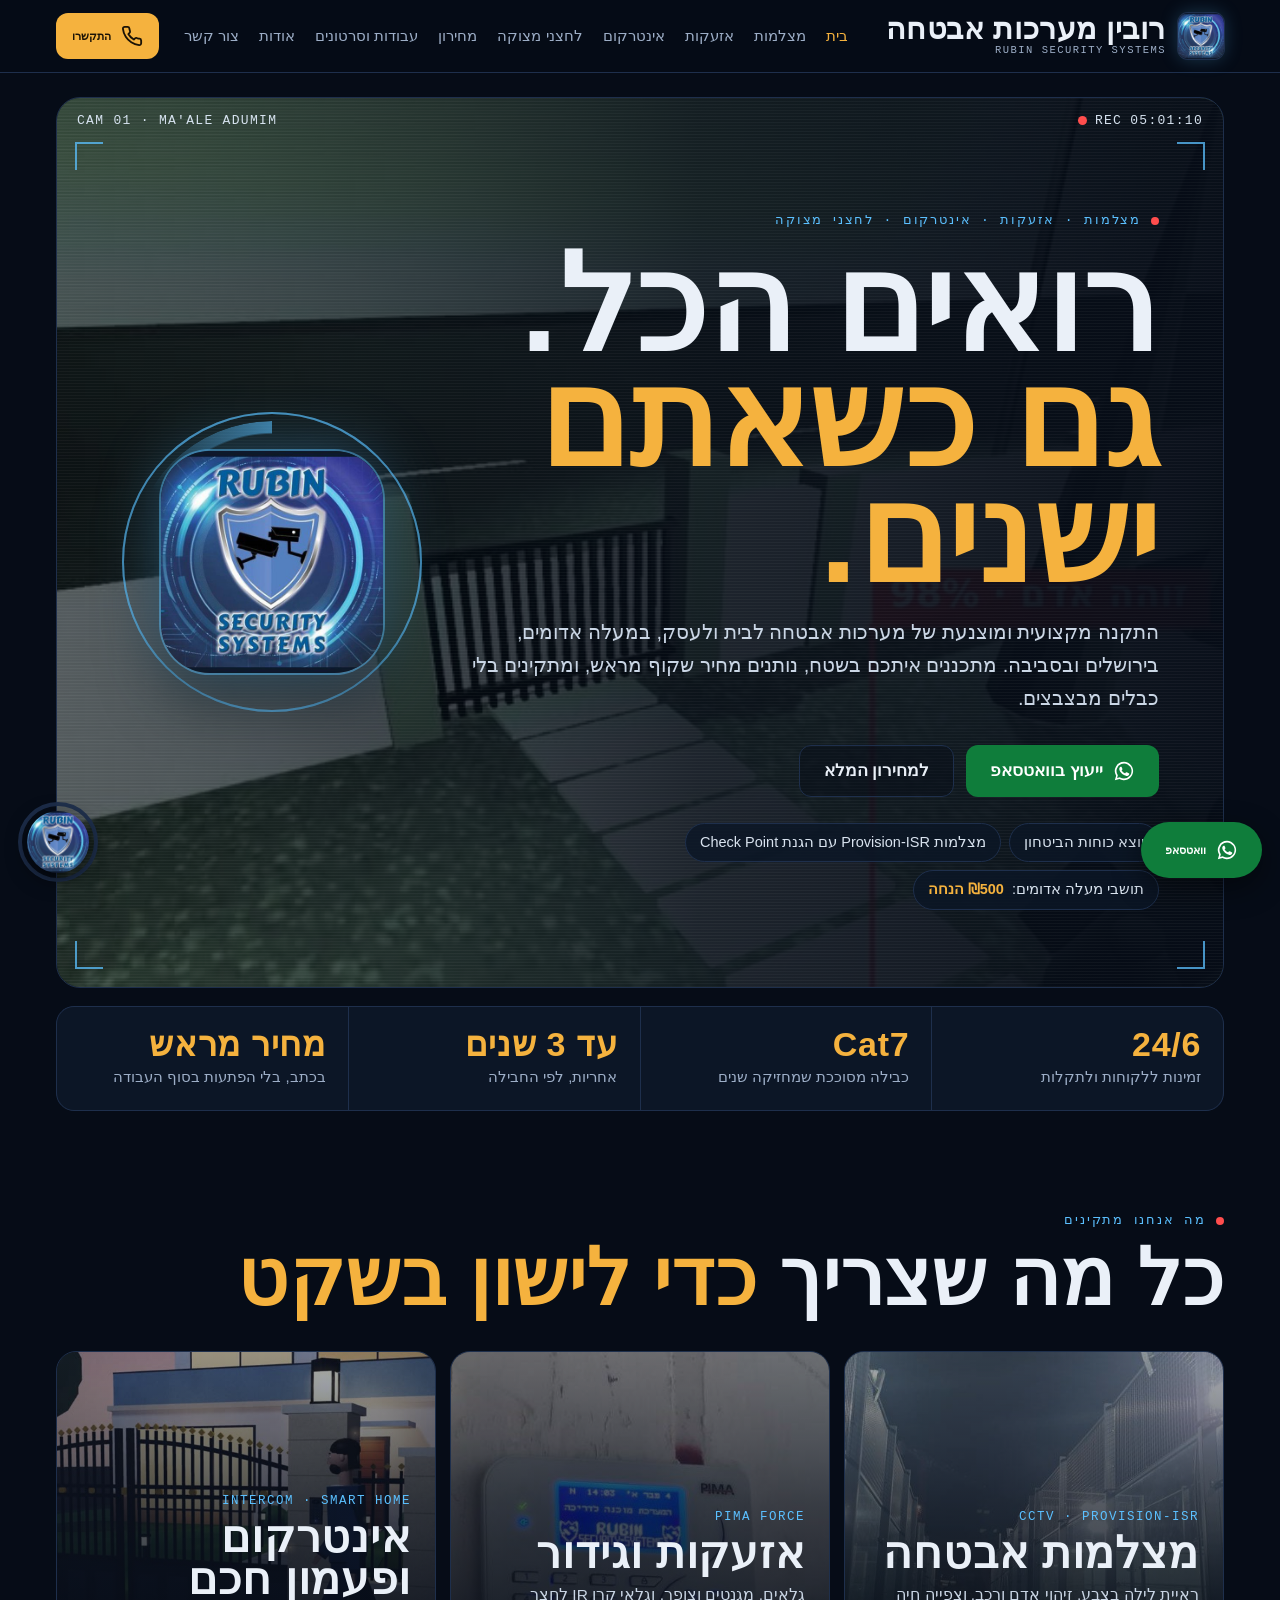
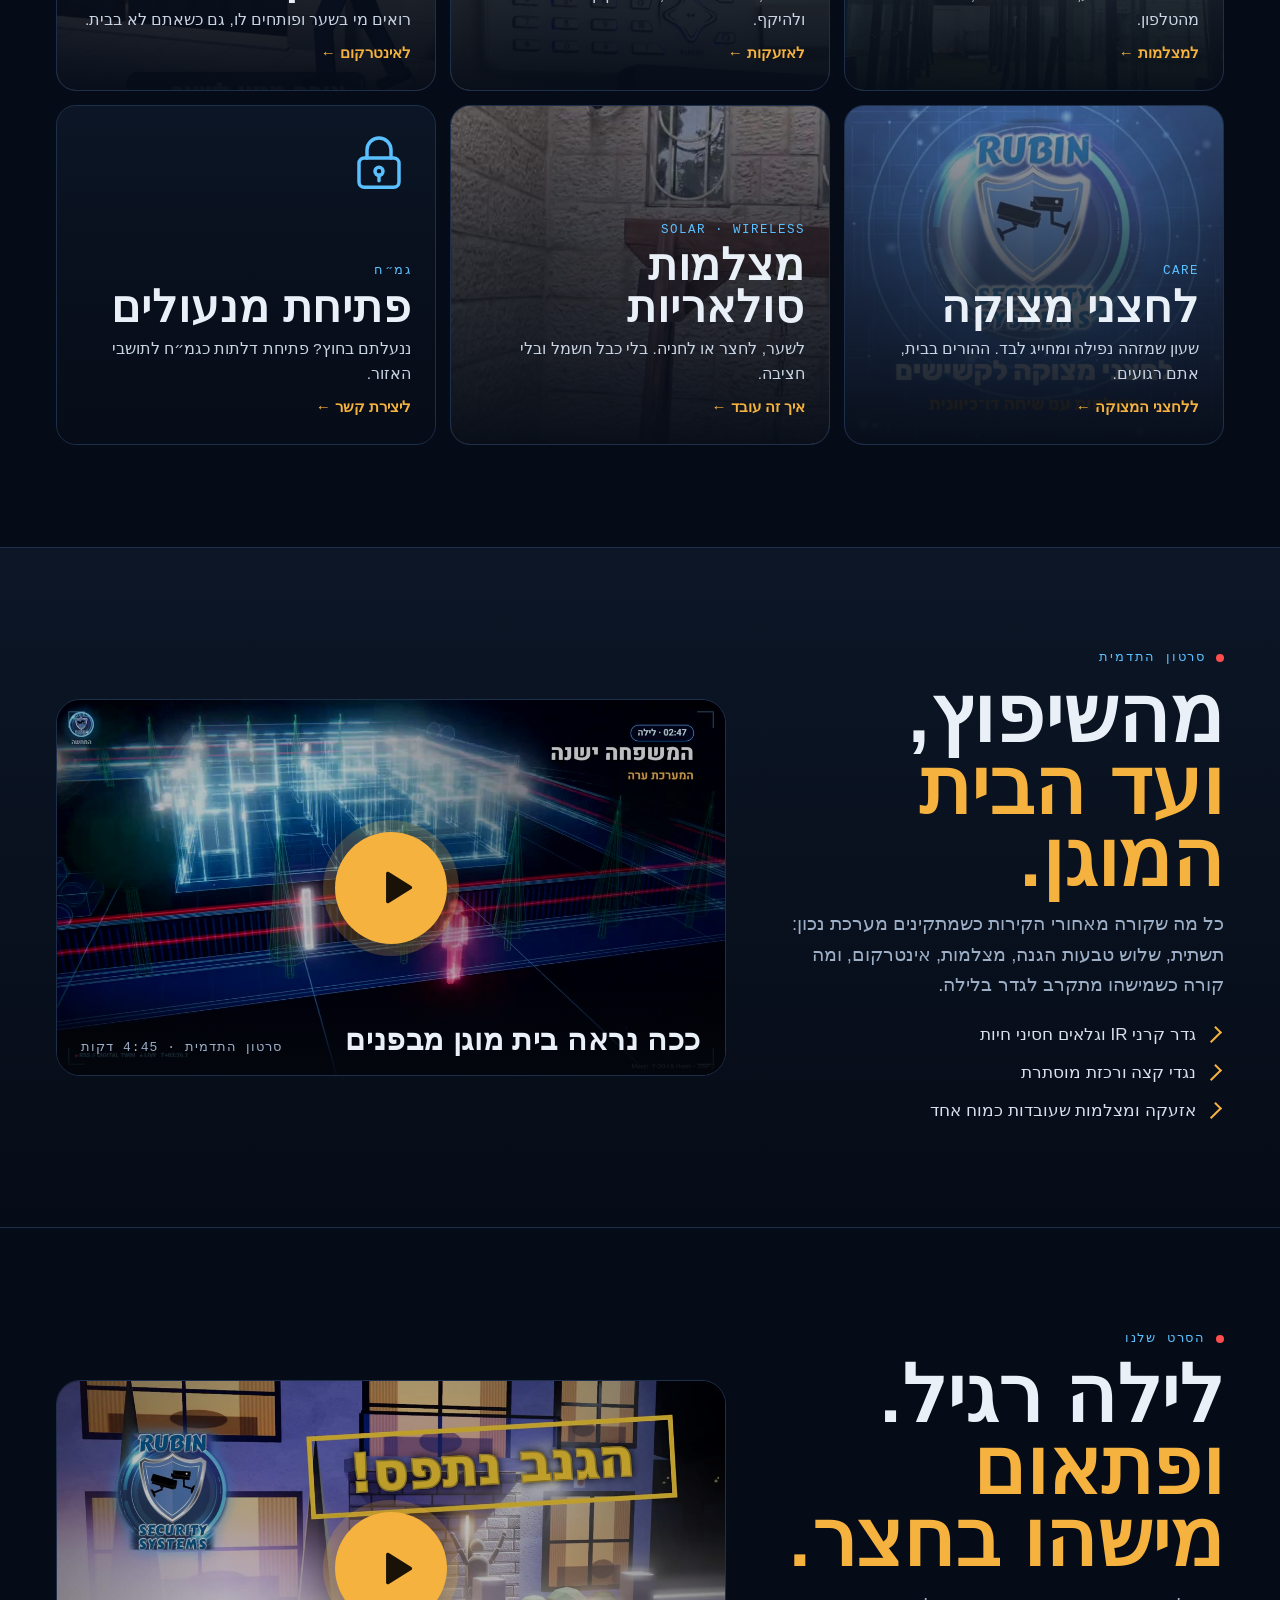
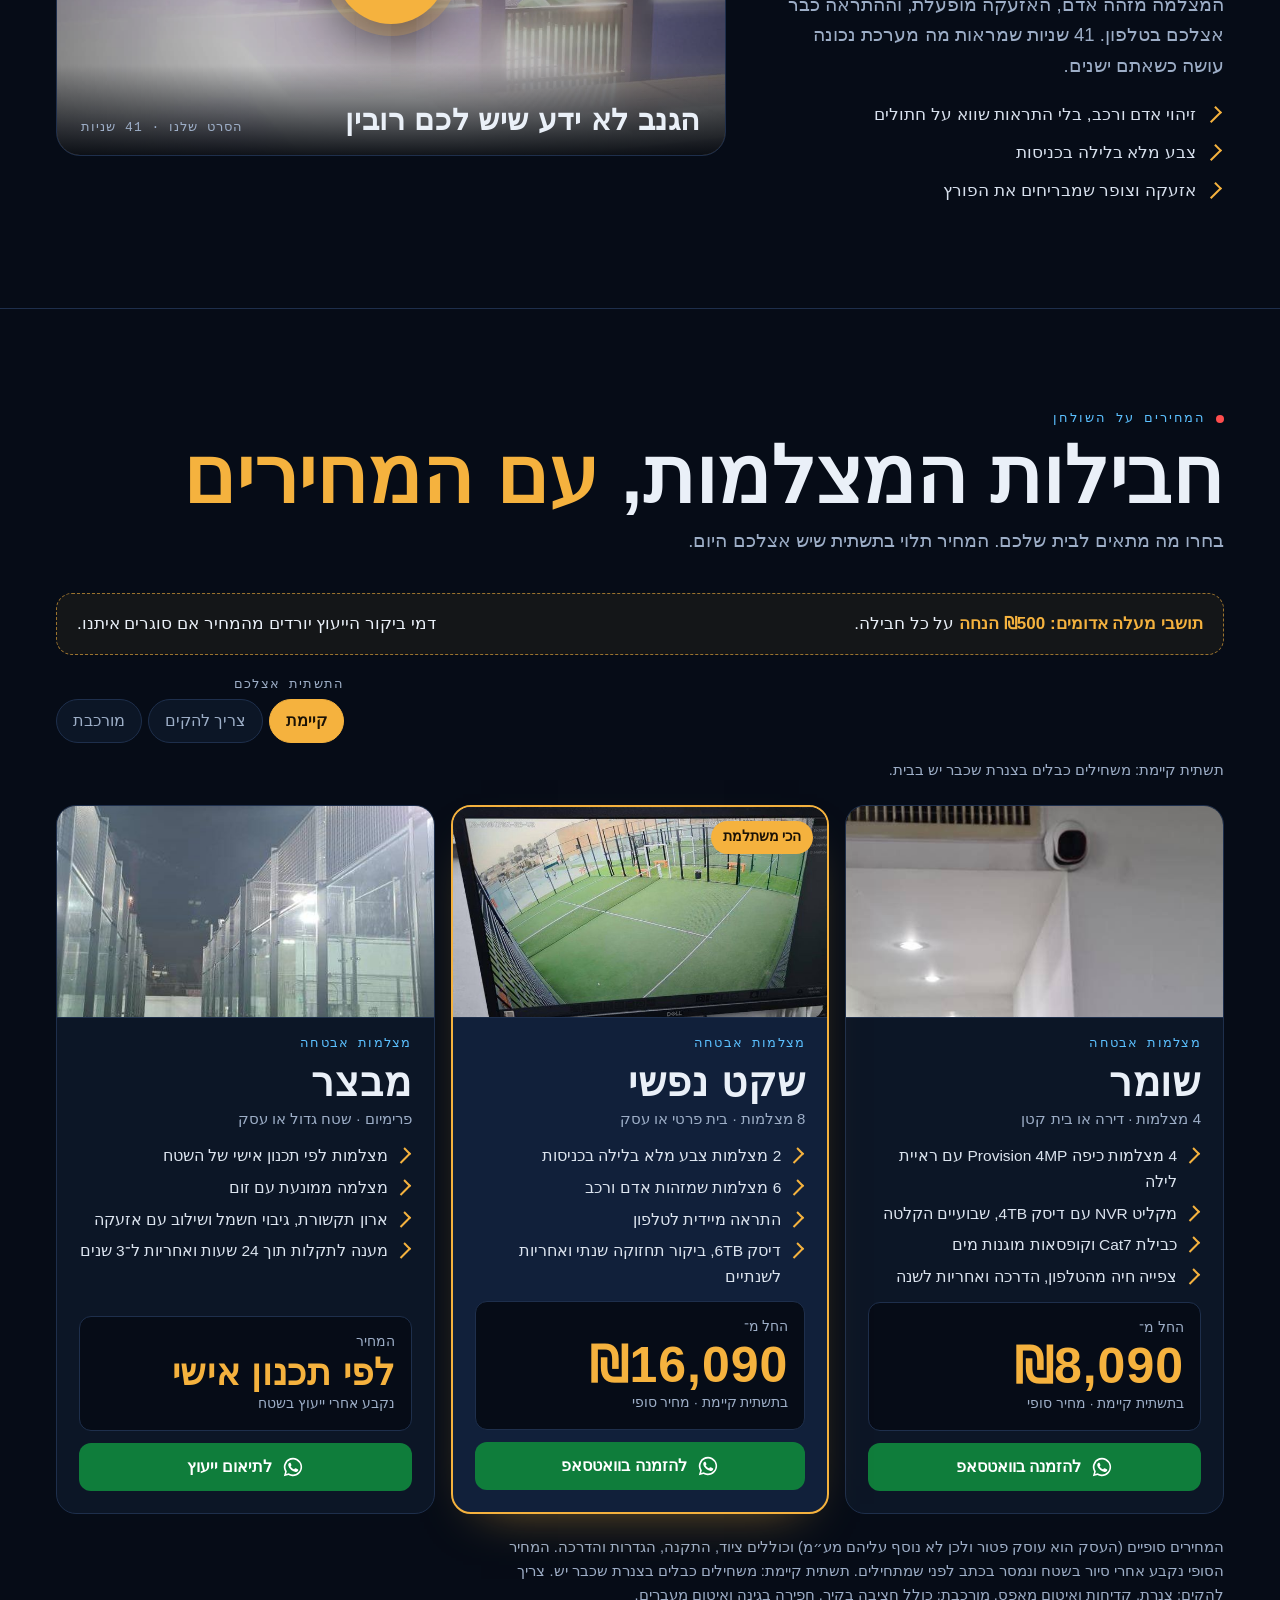
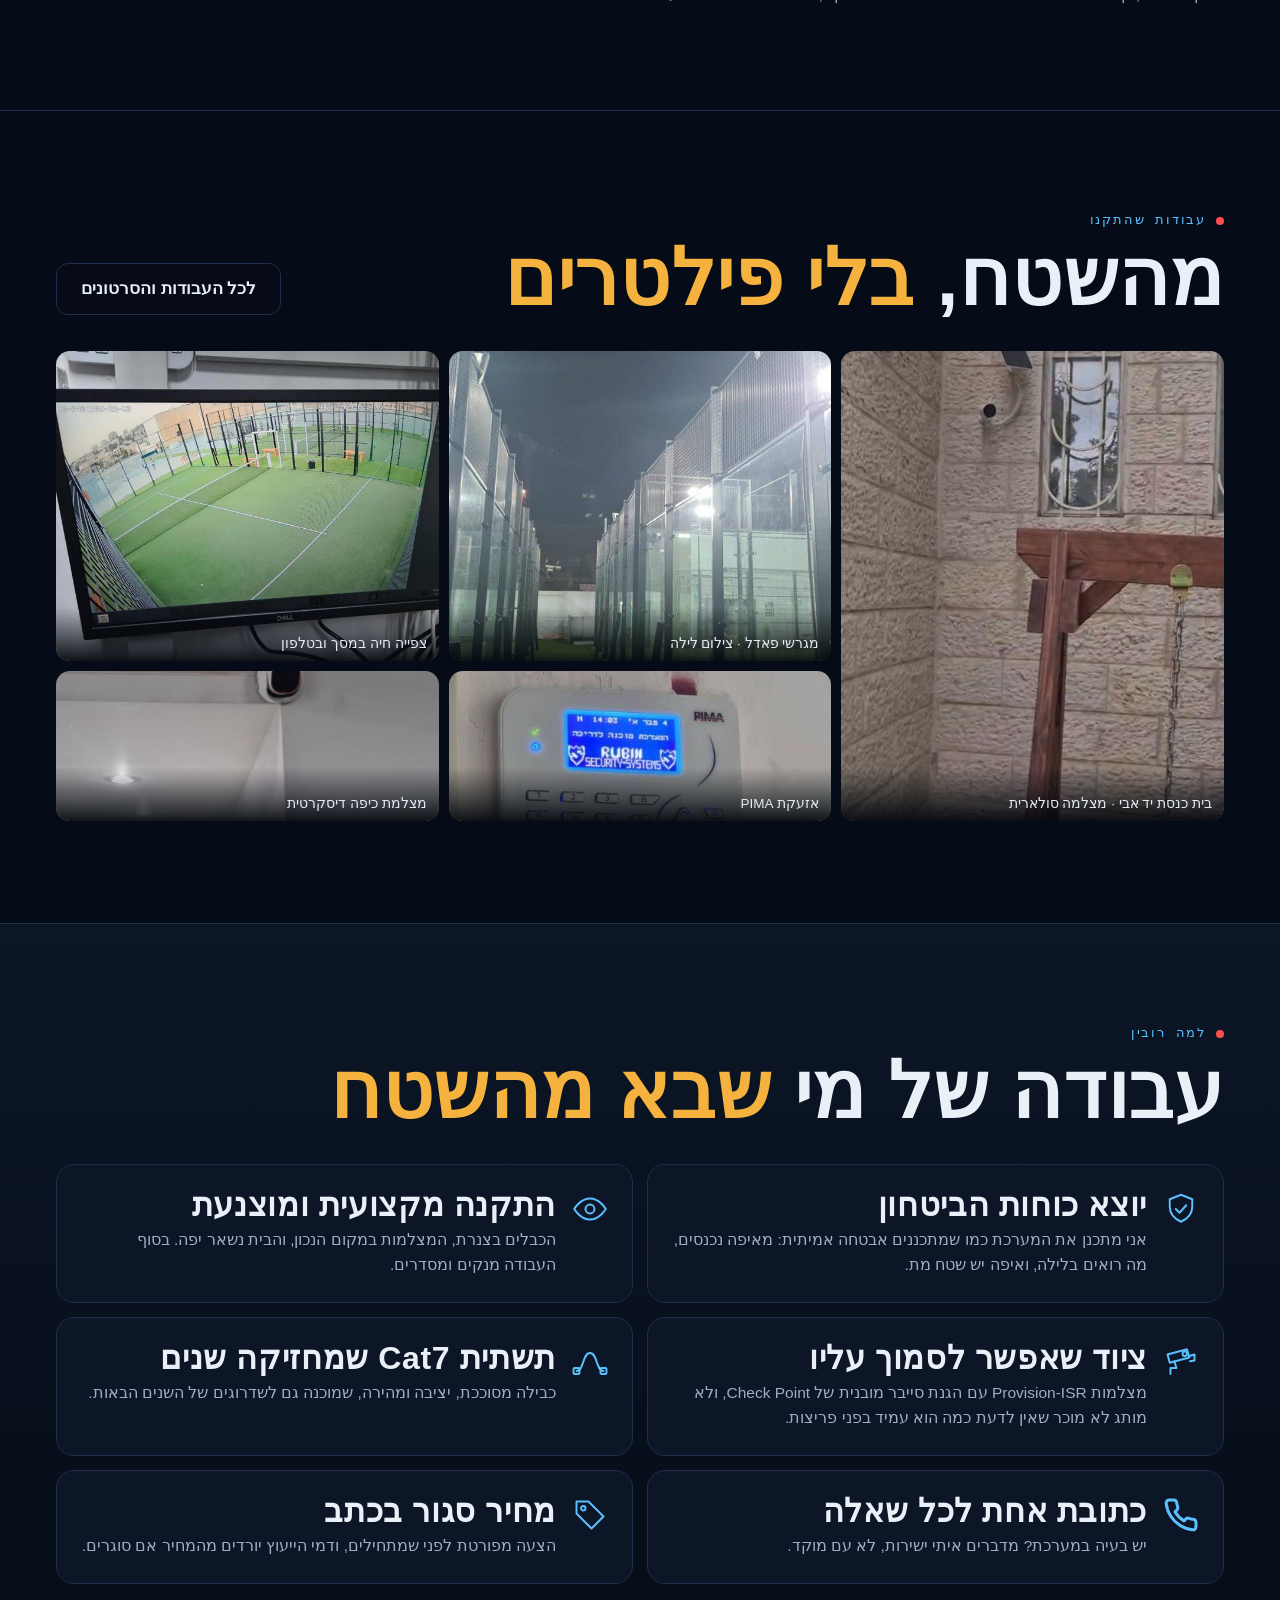
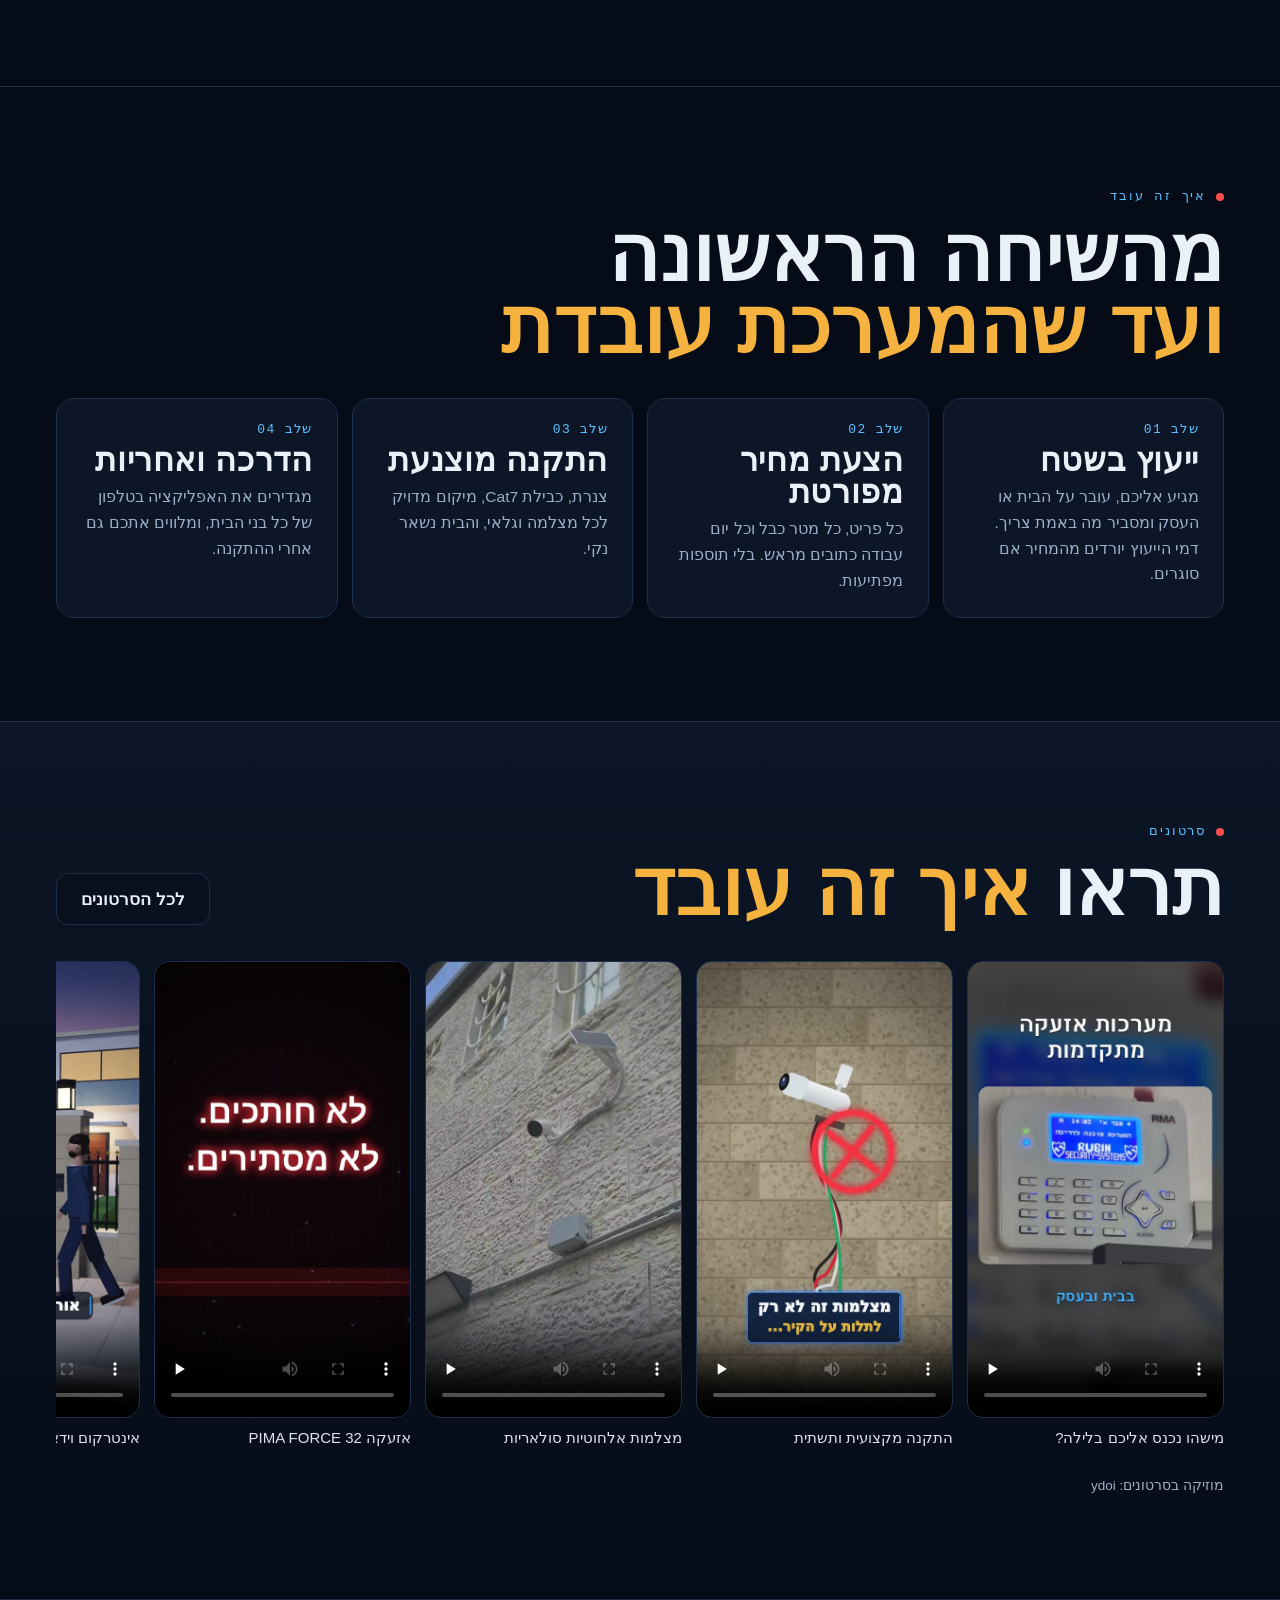
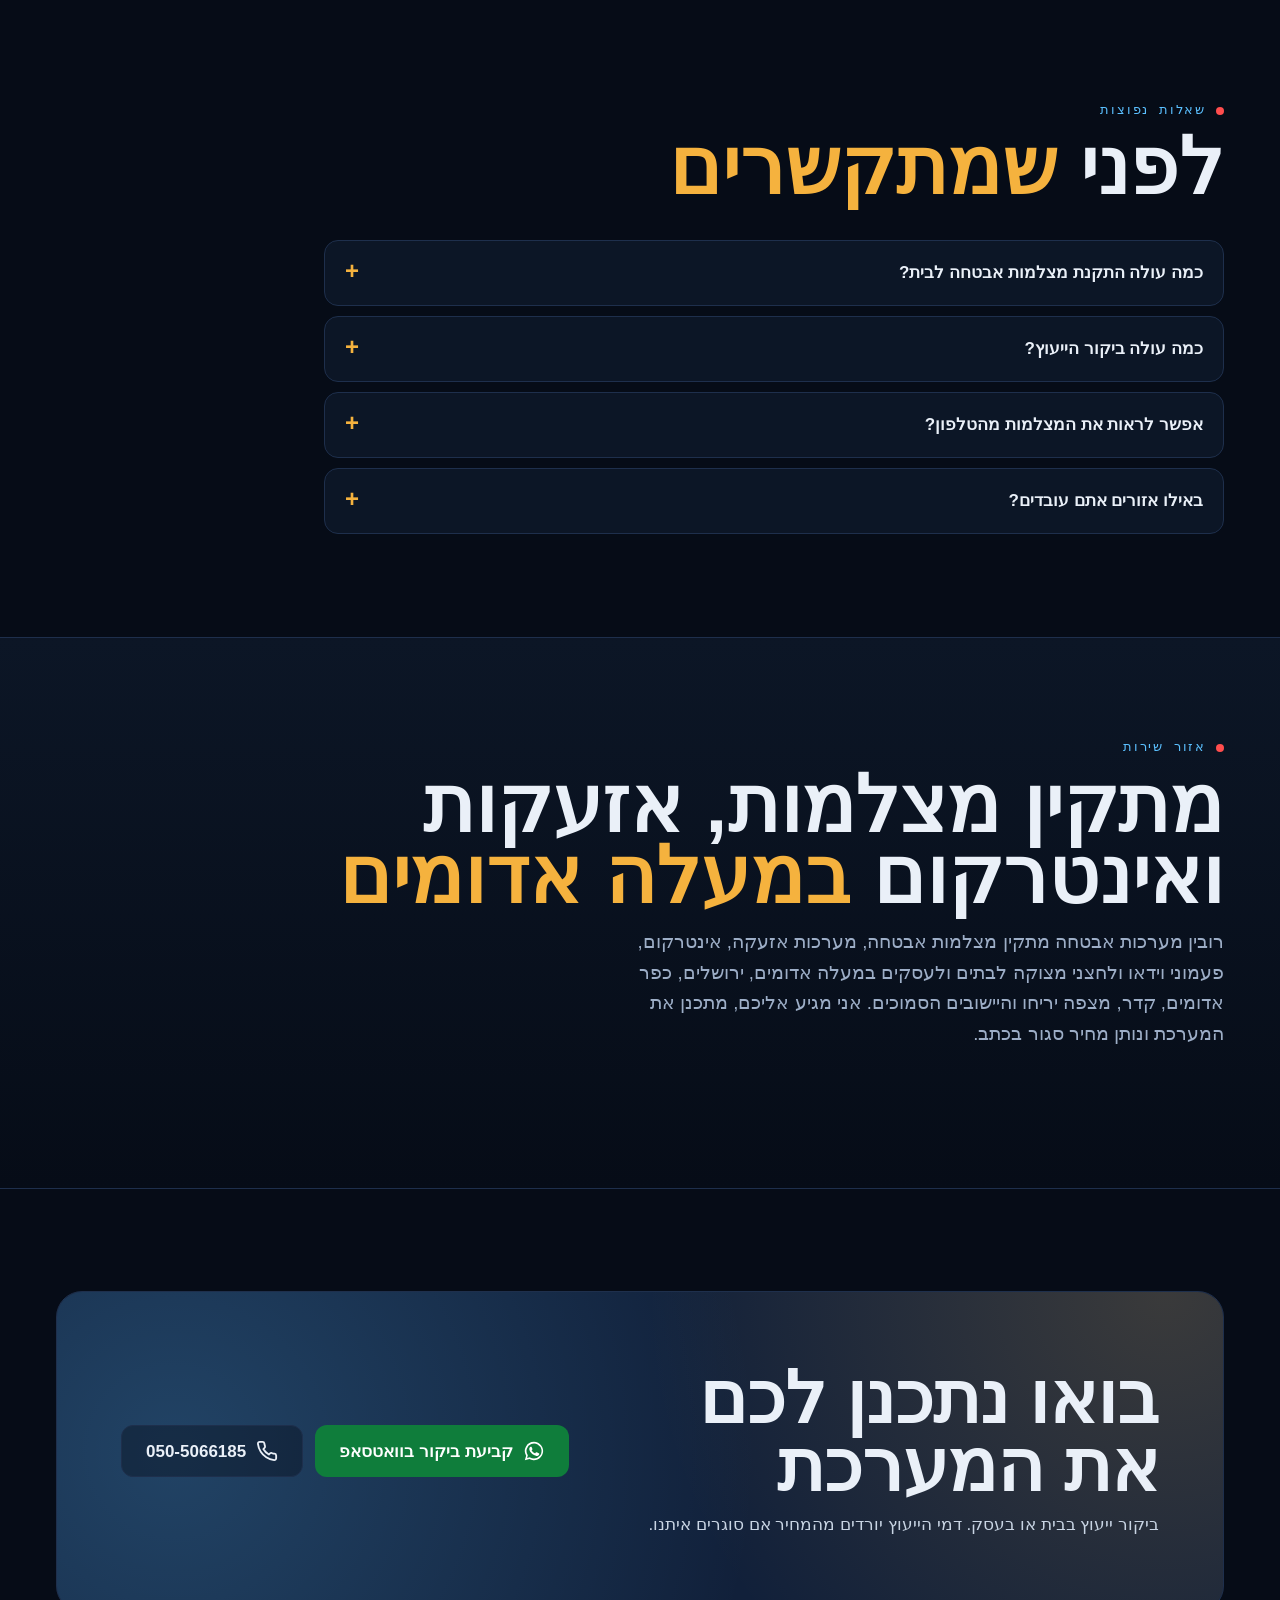
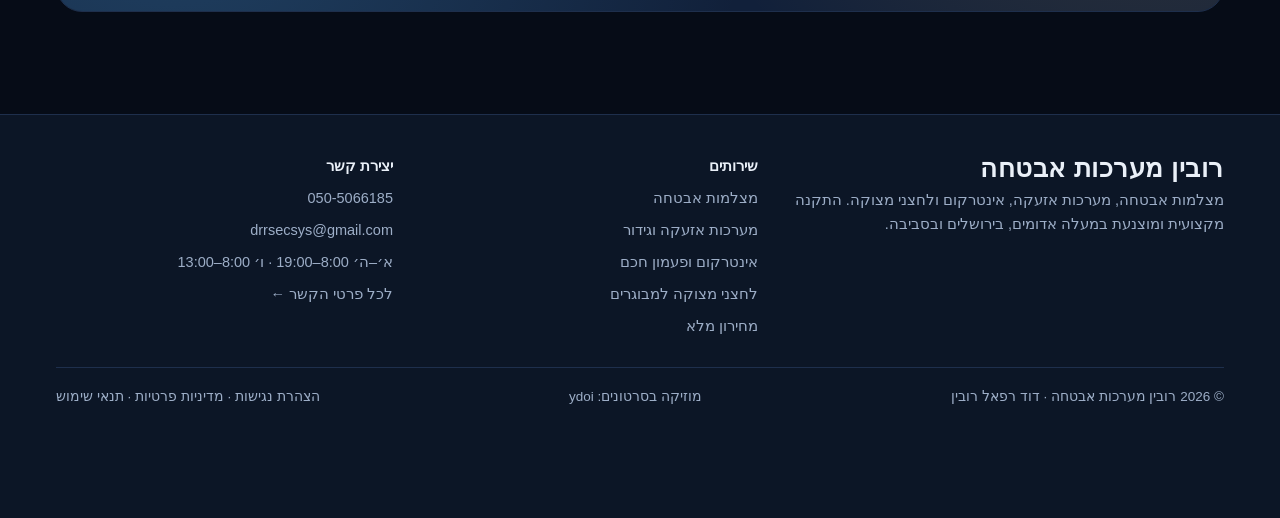
==== index.html @ e38dac1c "Accessibility, privacy & terms pages; self-hosted fonts; price wording" ====
<!doctype html>
<html lang="he" dir="rtl">
<head>
<meta charset="utf-8">
<meta name="viewport" content="width=device-width,initial-scale=1,viewport-fit=cover">
<title>מתקין מצלמות אבטחה, אזעקות ואינטרקום במעלה אדומים וירושלים | רובין מערכות אבטחה</title>
<meta name="claude:viewport-fit-sides" content="cover">
<meta name="description" content="רובין מערכות אבטחה: התקנת מצלמות אבטחה, מערכות אזעקה PIMA, אינטרקום, פעמון וידאו חכם ולחצני מצוקה למבוגרים במעלה אדומים, ירושלים והסביבה. יוצא כוחות הביטחון. מחירון שקוף.">
<link rel="canonical" href="https://rubinsecuritysystems.com/">
<link rel="icon" href="media/logo.jpg" type="image/jpeg"><link rel="apple-touch-icon" href="media/logo.jpg">
<meta name="theme-color" content="#060C17">
<meta property="og:type" content="website"><meta property="og:locale" content="he_IL"><meta property="og:site_name" content="רובין מערכות אבטחה">
<meta property="og:title" content="מתקין מצלמות אבטחה, אזעקות ואינטרקום במעלה אדומים וירושלים | רובין מערכות אבטחה"><meta property="og:description" content="רובין מערכות אבטחה: התקנת מצלמות אבטחה, מערכות אזעקה PIMA, אינטרקום, פעמון וידאו חכם ולחצני מצוקה למבוגרים במעלה אדומים, ירושלים והסביבה. יוצא כוחות הביטחון. מחירון שקוף."><meta property="og:url" content="https://rubinsecuritysystems.com/"><meta property="og:image" content="https://rubinsecuritysystems.com/media/court-night.jpg">
<script type="application/ld+json">{"@context": "https://schema.org", "@type": "LocalBusiness", "name": "רובין מערכות אבטחה", "alternateName": "Rubin Security Systems", "url": "https://rubinsecuritysystems.com/", "logo": "https://rubinsecuritysystems.com/media/logo.jpg", "image": "https://rubinsecuritysystems.com/media/court-night.jpg", "telephone": "+972-50-506-6185", "email": "drrsecsys@gmail.com", "priceRange": "₪₪", "areaServed": ["מעלה אדומים", "ירושלים", "כפר אדומים", "קדר", "מצפה יריחו"], "address": {"@type": "PostalAddress", "addressLocality": "מעלה אדומים", "addressCountry": "IL"}, "openingHoursSpecification": [{"@type": "OpeningHoursSpecification", "dayOfWeek": ["Sunday", "Monday", "Tuesday", "Wednesday", "Thursday"], "opens": "08:00", "closes": "19:00"}, {"@type": "OpeningHoursSpecification", "dayOfWeek": "Friday", "opens": "08:00", "closes": "13:00"}]}</script>
<link rel="stylesheet" href="fonts.css">
<link rel="stylesheet" href="style.css">
</head>
<body>
<a class="skip-link" href="#top">דילוג לתוכן הראשי</a>
<svg width="0" height="0" style="position:absolute" aria-hidden="true"><defs>
<symbol id="i-wa" viewBox="0 0 24 24"><path fill="currentColor" d="M12 2a10 10 0 0 0-8.6 15.1L2 22l5-1.3A10 10 0 1 0 12 2zm0 18.2a8.2 8.2 0 0 1-4.2-1.2l-.3-.2-3 .8.8-2.9-.2-.3A8.2 8.2 0 1 1 12 20.2zm4.5-6.1c-.2-.1-1.5-.7-1.7-.8s-.4-.1-.6.1-.7.8-.8 1-.3.2-.5.1a6.7 6.7 0 0 1-3.3-2.9c-.3-.4.2-.4.7-1.4a.5.5 0 0 0 0-.5l-.8-1.9c-.2-.5-.4-.4-.6-.4h-.5a1 1 0 0 0-.7.3 3 3 0 0 0-.9 2.2 5.2 5.2 0 0 0 1.1 2.8 11.9 11.9 0 0 0 4.6 4c1.7.7 2.4.8 3.2.7a2.8 2.8 0 0 0 1.8-1.3 2.3 2.3 0 0 0 .2-1.3c-.1-.1-.2-.2-.5-.3z"/></symbol>
<symbol id="i-phone" viewBox="0 0 24 24"><path fill="none" stroke="currentColor" stroke-width="2" stroke-linecap="round" stroke-linejoin="round" d="M22 16.9v3a2 2 0 0 1-2.2 2 19.8 19.8 0 0 1-8.6-3.1 19.5 19.5 0 0 1-6-6A19.8 19.8 0 0 1 2.1 4.2 2 2 0 0 1 4.1 2h3a2 2 0 0 1 2 1.7c.1 1 .4 1.9.7 2.8a2 2 0 0 1-.5 2.1L8 9.9a16 16 0 0 0 6 6l1.3-1.3a2 2 0 0 1 2.1-.4c.9.3 1.8.6 2.8.7a2 2 0 0 1 1.7 2z"/></symbol>
<symbol id="i-menu" viewBox="0 0 24 24"><path fill="none" stroke="currentColor" stroke-width="2.2" stroke-linecap="round" d="M4 7h16M4 12h16M4 17h16"/></symbol>
<symbol id="i-play" viewBox="0 0 24 24"><path fill="currentColor" d="M7 4.5v15a1 1 0 0 0 1.5.9l12-7.5a1 1 0 0 0 0-1.7l-12-7.5A1 1 0 0 0 7 4.5z"/></symbol>
<symbol id="i-cam" viewBox="0 0 48 48"><g fill="none" stroke="currentColor" stroke-width="2.6" stroke-linecap="round" stroke-linejoin="round"><path d="M6 14l26-7 3 11-26 7z"/><circle cx="29" cy="13" r="3"/><path d="M15 23l3 9h-8M10 32v8"/><path d="M35 16l7-2v8l-6 1"/></g></symbol>
<symbol id="i-alarm" viewBox="0 0 48 48"><g fill="none" stroke="currentColor" stroke-width="2.6" stroke-linecap="round" stroke-linejoin="round"><path d="M24 5l15 6v10c0 9-6.5 16-15 20-8.5-4-15-11-15-20V11z"/><path d="M24 16v10"/><circle cx="24" cy="32" r="1.3" fill="currentColor"/></g></symbol>
<symbol id="i-intercom" viewBox="0 0 48 48"><g fill="none" stroke="currentColor" stroke-width="2.6" stroke-linecap="round" stroke-linejoin="round"><rect x="12" y="5" width="24" height="38" rx="4"/><circle cx="24" cy="16" r="5"/><path d="M18 30h12M18 35h12"/></g></symbol>
<symbol id="i-heart" viewBox="0 0 48 48"><g fill="none" stroke="currentColor" stroke-width="2.6" stroke-linecap="round" stroke-linejoin="round"><path d="M24 42s-15-8.5-15-20a8 8 0 0 1 15-4 8 8 0 0 1 15 4c0 11.5-15 20-15 20z"/><path d="M12 25h7l3-5 4 9 3-4h7"/></g></symbol>
<symbol id="i-lock" viewBox="0 0 48 48"><g fill="none" stroke="currentColor" stroke-width="2.6" stroke-linecap="round" stroke-linejoin="round"><rect x="9" y="21" width="30" height="22" rx="4"/><path d="M15 21v-6a9 9 0 0 1 18 0v6"/><circle cx="24" cy="31" r="3"/><path d="M24 34v4"/></g></symbol>
<symbol id="i-rack" viewBox="0 0 48 48"><g fill="none" stroke="currentColor" stroke-width="2.6" stroke-linecap="round" stroke-linejoin="round"><rect x="8" y="5" width="32" height="38" rx="3"/><path d="M8 17h32M8 29h32"/><circle cx="14" cy="11" r="1.4" fill="currentColor"/><circle cx="14" cy="23" r="1.4" fill="currentColor"/><path d="M20 11h14M20 23h14M14 36h20"/></g></symbol>
<symbol id="i-bolt" viewBox="0 0 48 48"><g fill="none" stroke="currentColor" stroke-width="2.6" stroke-linecap="round" stroke-linejoin="round"><rect x="7" y="12" width="34" height="26" rx="4"/><path d="M26 16l-6 10h8l-6 10"/></g></symbol>
<symbol id="i-watch" viewBox="0 0 48 48"><g fill="none" stroke="currentColor" stroke-width="2.6" stroke-linecap="round" stroke-linejoin="round"><rect x="13" y="13" width="22" height="22" rx="6"/><path d="M17 13l2-9h10l2 9M17 35l2 9h10l2-9"/><circle cx="24" cy="24" r="4" fill="currentColor"/></g></symbol>
<symbol id="i-btn" viewBox="0 0 48 48"><g fill="none" stroke="currentColor" stroke-width="2.6" stroke-linecap="round"><circle cx="24" cy="24" r="18"/><circle cx="24" cy="24" r="9" fill="currentColor"/></g></symbol>
<symbol id="i-check" viewBox="0 0 48 48"><g fill="none" stroke="currentColor" stroke-width="2.6" stroke-linecap="round" stroke-linejoin="round"><path d="M24 5l15 6v10c0 9-6.5 16-15 20-8.5-4-15-11-15-20V11z"/><path d="M17 24l5 5 9-10"/></g></symbol>
<symbol id="i-cable" viewBox="0 0 48 48"><g fill="none" stroke="currentColor" stroke-width="2.6" stroke-linecap="round" stroke-linejoin="round"><path d="M6 36c10 0 8-24 18-24s8 24 18 24"/><rect x="2" y="32" width="8" height="8" rx="1.5"/><rect x="38" y="32" width="8" height="8" rx="1.5"/></g></symbol>
<symbol id="i-eye" viewBox="0 0 48 48"><g fill="none" stroke="currentColor" stroke-width="2.6" stroke-linecap="round" stroke-linejoin="round"><path d="M3 24s8-14 21-14 21 14 21 14-8 14-21 14S3 24 3 24z"/><circle cx="24" cy="24" r="6"/></g></symbol>
<symbol id="i-sun" viewBox="0 0 48 48"><g fill="none" stroke="currentColor" stroke-width="2.6" stroke-linecap="round" stroke-linejoin="round"><circle cx="24" cy="24" r="8"/><path d="M24 4v6M24 38v6M4 24h6M38 24h6M10 10l4 4M34 34l4 4M10 38l4-4M34 14l4-4"/></g></symbol>
<symbol id="i-beam" viewBox="0 0 48 48"><g fill="none" stroke="currentColor" stroke-width="2.6" stroke-linecap="round" stroke-linejoin="round"><rect x="4" y="10" width="8" height="28" rx="2"/><rect x="36" y="10" width="8" height="28" rx="2"/><path d="M12 18h24M12 30h24" stroke-dasharray="3 4"/></g></symbol>
<symbol id="i-phoneapp" viewBox="0 0 48 48"><g fill="none" stroke="currentColor" stroke-width="2.6" stroke-linecap="round" stroke-linejoin="round"><rect x="13" y="4" width="22" height="40" rx="4"/><path d="M21 38h6"/><path d="M18 14h12v10H18z"/></g></symbol>
<symbol id="i-building" viewBox="0 0 48 48"><g fill="none" stroke="currentColor" stroke-width="2.6" stroke-linecap="round" stroke-linejoin="round"><path d="M8 44V6h22v38M30 18h10v26M4 44h40"/><path d="M14 12h4M22 12h2M14 20h4M22 20h2M14 28h4M22 28h2M16 44v-8h6v8"/></g></symbol>
<symbol id="i-tag" viewBox="0 0 48 48"><g fill="none" stroke="currentColor" stroke-width="2.6" stroke-linecap="round" stroke-linejoin="round"><path d="M42 26L26 42 6 22V6h16z"/><circle cx="15" cy="15" r="3"/></g></symbol>
<symbol id="i-pin" viewBox="0 0 48 48"><g fill="none" stroke="currentColor" stroke-width="2.6" stroke-linecap="round" stroke-linejoin="round"><path d="M24 44s14-13 14-24a14 14 0 0 0-28 0c0 11 14 24 14 24z"/><circle cx="24" cy="20" r="5"/></g></symbol>
</defs></svg>
<header class="top">
  <div class="wrap">
    <a class="brand" href="index.html" aria-label="רובין מערכות אבטחה, לדף הבית">
      <img src="media/logo.jpg" alt="" width="46" height="46">
      <span><b>רובין מערכות אבטחה</b><small>RUBIN SECURITY SYSTEMS</small></span>
    </a>
    <nav class="nav" aria-label="ניווט ראשי"><a href="index.html" aria-current="page">בית</a><a href="cameras.html">מצלמות</a><a href="alarms.html">אזעקות</a><a href="intercom.html">אינטרקום</a><a href="elderly.html">לחצני מצוקה</a><a href="prices.html">מחירון</a><a href="gallery.html">עבודות וסרטונים</a><a href="about.html">אודות</a><a href="contact.html">צור קשר</a></nav>
    <a class="btn btn-amber call" href="tel:+972505066185" aria-label="התקשרו 050-5066185"><svg aria-hidden="true"><use href="#i-phone"/></svg><span class="lbl">התקשרו</span> <span class="num ltr">050-5066185</span></a>
    <button type="button" class="menu-btn" id="menuBtn" aria-label="תפריט" aria-expanded="false" aria-controls="drawer"><svg aria-hidden="true"><use href="#i-menu"/></svg></button>
  </div>
</header>
<div class="drawer" id="drawer" hidden>
  <nav class="sheet" aria-label="תפריט">
    <button type="button" class="x" aria-label="סגירת התפריט">×</button>
    <a href="index.html" aria-current="page">בית</a><a href="cameras.html">מצלמות</a><a href="alarms.html">אזעקות</a><a href="intercom.html">אינטרקום</a><a href="elderly.html">לחצני מצוקה</a><a href="prices.html">מחירון</a><a href="gallery.html">עבודות וסרטונים</a><a href="about.html">אודות</a><a href="contact.html">צור קשר</a>
    <a class="btn btn-wa" href="https://wa.me/972505066185?text=%D7%A9%D7%9C%D7%95%D7%9D%20%D7%93%D7%95%D7%93%2C%20%D7%90%D7%A9%D7%9E%D7%97%20%D7%9C%D7%99%D7%99%D7%A2%D7%95%D7%A5%20%D7%9C%D7%92%D7%91%D7%99%20%D7%9E%D7%A2%D7%A8%D7%9B%D7%AA%20%D7%90%D7%91%D7%98%D7%97%D7%94" target="_blank" rel="noopener"><svg aria-hidden="true"><use href="#i-wa"/></svg>ייעוץ בוואטסאפ<span class="sr-only"> (נפתח בחלון חדש)</span></a>
  </nav>
</div>
<main id="top" tabindex="-1">
<div id="splash" class="splash" hidden><video src="media/intro.mp4" muted playsinline preload="auto" aria-hidden="true"></video><button type="button" class="skip">דילוג</button></div>
<section class="hero"><div class="wrap"><div class="feed"><video class="bg" src="media/hero-loop.mp4" poster="media/hero-loop.jpg" autoplay muted loop playsinline aria-hidden="true"></video>
<div class="osd" aria-hidden="true"><span>CAM 01 · MA'ALE ADUMIM</span><span class="r"><i></i>REC <span class="clock">--:--:--</span></span></div>
<span class="corner c1" aria-hidden="true"></span><span class="corner c2" aria-hidden="true"></span><span class="corner c3" aria-hidden="true"></span><span class="corner c4" aria-hidden="true"></span>
<div class="hero-in">
<div>
  <div class="eyebrow">מצלמות · אזעקות · אינטרקום · לחצני מצוקה</div>
  <h1 style="margin-top:18px">רואים הכל.<br><span>גם כשאתם ישנים.</span></h1>
  <p class="lead">התקנה מקצועית ומוצנעת של מערכות אבטחה לבית ולעסק, במעלה אדומים, בירושלים ובסביבה. מתכננים איתכם בשטח, נותנים מחיר שקוף מראש, ומתקינים בלי כבלים מבצבצים.</p>
  <div class="ctas"><a class="btn btn-wa" href="https://wa.me/972505066185?text=%D7%A9%D7%9C%D7%95%D7%9D%20%D7%93%D7%95%D7%93%2C%20%D7%90%D7%A9%D7%9E%D7%97%20%D7%9C%D7%99%D7%99%D7%A2%D7%95%D7%A5%20%D7%9C%D7%92%D7%91%D7%99%20%D7%9E%D7%A2%D7%A8%D7%9B%D7%AA%20%D7%90%D7%91%D7%98%D7%97%D7%94" target="_blank" rel="noopener"><svg aria-hidden="true"><use href="#i-wa"/></svg>ייעוץ בוואטסאפ<span class="sr-only"> (נפתח בחלון חדש)</span></a><a class="btn btn-ghost" href="prices.html">למחירון המלא</a></div>
  <div class="chips"><span class="chip">יוצא כוחות הביטחון</span><span class="chip">מצלמות Provision-ISR עם הגנת Check Point</span><span class="chip">תושבי מעלה אדומים: <b>₪500 הנחה</b></span></div>
</div>
<div class="emblem" aria-hidden="true"><span class="ring"></span><span class="ring b"></span><span class="sweep"></span><img src="media/logo.jpg" alt=""></div>
</div></div></div></section>
<div class="wrap"><div class="trust">
  <div><b>24/6</b><span>זמינות ללקוחות ולתקלות</span></div>
  <div><b>Cat7</b><span>כבילה מסוככת שמחזיקה שנים</span></div>
  <div><b>עד 3 שנים</b><span>אחריות, לפי החבילה</span></div>
  <div><b>מחיר מראש</b><span>בכתב, בלי הפתעות בסוף העבודה</span></div>
</div></div>

<section class="band" id="services"><div class="wrap">
<div class="head"><div class="eyebrow">מה אנחנו מתקינים</div><h2 class="h2">כל מה שצריך <em>כדי לישון בשקט</em></h2></div>
<div class="tiles">
  <a class="tile" href="cameras.html"><img src="media/court-night.jpg" alt="" loading="lazy"><span class="k">CCTV · PROVISION-ISR</span><h3>מצלמות אבטחה</h3><p>ראיית לילה בצבע, זיהוי אדם ורכב, וצפייה חיה מהטלפון.</p><span class="go">למצלמות ←</span></a>
  <a class="tile" href="alarms.html"><img src="media/pima-keypad.jpg" alt="" loading="lazy"><span class="k">PIMA FORCE</span><h3>אזעקות וגידור</h3><p>גלאים, מגנטים וצופר, וגלאי קרן IR לחצר ולהיקף.</p><span class="go">לאזעקות ←</span></a>
  <a class="tile" href="intercom.html"><img src="media/v-intercom.jpg" alt="" loading="lazy"><span class="k">INTERCOM · SMART HOME</span><h3>אינטרקום ופעמון חכם</h3><p>רואים מי בשער ופותחים לו, גם כשאתם לא בבית.</p><span class="go">לאינטרקום ←</span></a>
  <a class="tile" href="elderly.html"><img src="media/v-panic.jpg" alt="" loading="lazy"><span class="k">CARE</span><h3>לחצני מצוקה</h3><p>שעון שמזהה נפילה ומחייג לבד. ההורים בבית, אתם רגועים.</p><span class="go">ללחצני המצוקה ←</span></a>
  <a class="tile" href="cameras.html#solar"><img src="media/syn-yard-1.jpg" alt="" loading="lazy"><span class="k">SOLAR · WIRELESS</span><h3>מצלמות סולאריות</h3><p>לשער, לחצר או לחניה. בלי כבל חשמל ובלי חציבה.</p><span class="go">איך זה עובד ←</span></a>
  <a class="tile icon" href="contact.html"><svg class="big" aria-hidden="true"><use href="#i-lock"/></svg><div style="display:flex;flex-direction:column;gap:8px"><span class="k">גמ״ח</span><h3>פתיחת מנעולים</h3><p>ננעלתם בחוץ? פתיחת דלתות כגמ״ח לתושבי האזור.</p><span class="go">ליצירת קשר ←</span></div></a>
</div>
</div></section>

<section class="band alt" id="tadmit"><div class="wrap split">
<div class="head" style="margin:0">
  <div class="eyebrow">סרטון התדמית</div>
  <h2 class="h2">מהשיפוץ, <em>ועד הבית המוגן.</em></h2>
  <p class="lead">כל מה שקורה מאחורי הקירות כשמתקינים מערכת נכון: תשתית, שלוש טבעות הגנה, מצלמות, אינטרקום, ומה קורה כשמישהו מתקרב לגדר בלילה.</p>
  <ul class="ticks" style="margin-top:6px"><li>גדר קרני IR וגלאים חסיני חיות</li><li>נגדי קצה ורכזת מוסתרת</li><li>אזעקה ומצלמות שעובדות כמוח אחד</li></ul>
</div>
<button type="button" class="film" data-film="media/tadmit.mp4" data-poster="media/tadmit.jpg" data-cap="סרטון תדמית · רובין מערכות אבטחה · מוזיקה: Y-DO-I &amp; Henri" aria-label="ניגון סרטון התדמית">
<img src="media/tadmit.jpg" alt="תאום דיגיטלי של בית עם כל מערכות האבטחה" loading="lazy"><span class="play" aria-hidden="true"><svg><use href="#i-play"/></svg></span>
<span class="cap"><b>ככה נראה בית מוגן מבפנים</b><span>סרטון התדמית · 4:45 דקות</span></span></button>
</div></section>

<section class="band"><div class="wrap split">
<div class="head" style="margin:0">
  <div class="eyebrow">הסרט שלנו</div>
  <h2 class="h2">לילה רגיל. <em>ופתאום מישהו בחצר.</em></h2>
  <p class="lead">המצלמה מזהה אדם, האזעקה מופעלת, וההתראה כבר אצלכם בטלפון. 41 שניות שמראות מה מערכת נכונה עושה כשאתם ישנים.</p>
  <ul class="ticks" style="margin-top:6px"><li>זיהוי אדם ורכב, בלי התראות שווא על חתולים</li><li>צבע מלא בלילה בכניסות</li><li>אזעקה וצופר שמבריחים את הפורץ</li></ul>
</div>
<button type="button" class="film" data-film="media/film.mp4" data-poster="media/film.jpg" data-cap="רובין מערכות אבטחה · מוזיקה: ydoi" aria-label="ניגון הסרט">
<img src="media/film.jpg" alt="קטע מהסרט: הגנב נתפס מול הבית" loading="lazy"><span class="play" aria-hidden="true"><svg><use href="#i-play"/></svg></span>
<span class="cap"><b>הגנב לא ידע שיש לכם רובין</b><span>הסרט שלנו · 41 שניות</span></span></button>
</div></section>

<section class="band" id="packages"><div class="wrap catalog" data-filter="cams">
<div class="head"><div class="eyebrow">המחירים על השולחן</div><h2 class="h2">חבילות המצלמות, <em>עם המחירים</em></h2><p class="lead">בחרו מה מתאים לבית שלכם. המחיר תלוי בתשתית שיש אצלכם היום.</p></div><div class="promo"><span><b>תושבי מעלה אדומים: ₪500 הנחה</b> על כל חבילה.</span><span>דמי ביקור הייעוץ יורדים מהמחיר אם סוגרים איתנו.</span></div><div class="bar"><span></span><div class="tierbox"><label id="tl-packages">התשתית אצלכם</label><div class="seg tiers" role="group" aria-labelledby="tl-packages">
<button type="button" data-t="0" aria-pressed="true">קיימת</button><button type="button" data-t="1" aria-pressed="false">צריך להקים</button><button type="button" data-t="2" aria-pressed="false">מורכבת</button></div></div></div><p class="tierhint"></p><div class="grid"></div>
<p class="fine">המחירים סופיים (העסק הוא עוסק פטור ולכן לא נוסף עליהם מע״מ) וכוללים ציוד, התקנה, הגדרות והדרכה. המחיר הסופי נקבע אחרי סיור בשטח ונמסר בכתב לפני שמתחילים. תשתית קיימת: משחילים כבלים בצנרת שכבר יש. צריך להקים: צנרת, קדיחות ואיטום מאפס. מורכבת: כולל חציבה בקיר, חפירה בגינה ואיטום מעברים.</p>
</div></section>

<section class="band"><div class="wrap">
<div class="head row"><div><div class="eyebrow">עבודות שהתקנו</div><h2 class="h2">מהשטח, <em>בלי פילטרים</em></h2></div><a class="btn btn-ghost" href="gallery.html">לכל העבודות והסרטונים</a></div>
<div class="work"><button type="button" class="tall" data-cap="מצלמה אלחוטית עם פאנל סולארי בחצר בית הכנסת יד אבי"><img src="media/syn-yard-1.jpg" alt="מצלמה אלחוטית עם פאנל סולארי בחצר בית הכנסת" loading="lazy"><figcaption>בית כנסת יד אבי · מצלמה סולארית</figcaption></button><button type="button" data-cap="מצלמות במגרשי פאדל, צילום לילה"><img src="media/court-night.jpg" alt="מצלמות אבטחה במגרשי פאדל בלילה" loading="lazy"><figcaption>מגרשי פאדל · צילום לילה</figcaption></button><button type="button" data-cap="צפייה חיה במסך, מגרשי פאדל"><img src="media/court-screen.jpg" alt="מסך צפייה חיה במצלמות המגרש" loading="lazy"><figcaption>צפייה חיה במסך ובטלפון</figcaption></button><button type="button" class="short" data-cap="לוח מקשים של מערכת אזעקה PIMA שהתקנו"><img src="media/pima-keypad.jpg" alt="לוח מקשים של מערכת אזעקה PIMA" loading="lazy"><figcaption>אזעקת PIMA</figcaption></button><button type="button" class="short" data-cap="מצלמת כיפה דיסקרטית בתקרה"><img src="media/dome-ceiling.jpg" alt="מצלמת כיפה בתקרה" loading="lazy"><figcaption>מצלמת כיפה דיסקרטית</figcaption></button></div>
</div></section>

<section class="band alt"><div class="wrap">
<div class="head"><div class="eyebrow">למה רובין</div><h2 class="h2">עבודה של מי <em>שבא מהשטח</em></h2></div>
<div class="why">
  <div><svg aria-hidden="true"><use href="#i-check"/></svg><span><h3>יוצא כוחות הביטחון</h3><p>אני מתכנן את המערכת כמו שמתכננים אבטחה אמיתית: מאיפה נכנסים, מה רואים בלילה, ואיפה יש שטח מת.</p></span></div>
  <div><svg aria-hidden="true"><use href="#i-eye"/></svg><span><h3>התקנה מקצועית ומוצנעת</h3><p>הכבלים בצנרת, המצלמות במקום הנכון, והבית נשאר יפה. בסוף העבודה מנקים ומסדרים.</p></span></div>
  <div><svg aria-hidden="true"><use href="#i-cam"/></svg><span><h3>ציוד שאפשר לסמוך עליו</h3><p>מצלמות Provision-ISR עם הגנת סייבר מובנית של Check Point, ולא מותג לא מוכר שאין לדעת כמה הוא עמיד בפני פריצות.</p></span></div>
  <div><svg aria-hidden="true"><use href="#i-cable"/></svg><span><h3>תשתית Cat7 שמחזיקה שנים</h3><p>כבילה מסוככת, יציבה ומהירה, שמוכנה גם לשדרוגים של השנים הבאות.</p></span></div>
  <div><svg aria-hidden="true"><use href="#i-phone"/></svg><span><h3>כתובת אחת לכל שאלה</h3><p>יש בעיה במערכת? מדברים איתי ישירות, לא עם מוקד.</p></span></div>
  <div><svg aria-hidden="true"><use href="#i-tag"/></svg><span><h3>מחיר סגור בכתב</h3><p>הצעה מפורטת לפני שמתחילים, ודמי הייעוץ יורדים מהמחיר אם סוגרים.</p></span></div>
</div>
</div></section>

<section class="band"><div class="wrap">
<div class="head"><div class="eyebrow">איך זה עובד</div><h2 class="h2">מהשיחה הראשונה <em>ועד שהמערכת עובדת</em></h2></div>
<ol class="steps">
  <li><b>ייעוץ בשטח</b><span>מגיע אליכם, עובר על הבית או העסק ומסביר מה באמת צריך. דמי הייעוץ יורדים מהמחיר אם סוגרים.</span></li>
  <li><b>הצעת מחיר מפורטת</b><span>כל פריט, כל מטר כבל וכל יום עבודה כתובים מראש. בלי תוספות מפתיעות.</span></li>
  <li><b>התקנה מוצנעת</b><span>צנרת, כבילת Cat7, מיקום מדויק לכל מצלמה וגלאי, והבית נשאר נקי.</span></li>
  <li><b>הדרכה ואחריות</b><span>מגדירים את האפליקציה בטלפון של כל בני הבית, ומלווים אתכם גם אחרי ההתקנה.</span></li>
</ol>
</div></section>

<section class="band alt"><div class="wrap">
<div class="head row"><div><div class="eyebrow">סרטונים</div><h2 class="h2">תראו <em>איך זה עובד</em></h2></div><a class="btn btn-ghost" href="gallery.html#videos">לכל הסרטונים</a></div>
<div class="vids rail" tabindex="0" role="region" aria-label="סרטונים, אפשר לגלול לצדדים"><figure><video src="media/v-night.mp4" poster="media/v-night.jpg" controls playsinline preload="none"></video><figcaption>מישהו נכנס אליכם בלילה?</figcaption></figure><figure><video src="media/v-install.mp4" poster="media/v-install.jpg" controls playsinline preload="none"></video><figcaption>התקנה מקצועית ותשתית</figcaption></figure><figure><video src="media/v-solar.mp4" poster="media/v-solar.jpg" controls playsinline preload="none"></video><figcaption>מצלמות אלחוטיות סולאריות</figcaption></figure><figure><video src="media/v-alarm.mp4" poster="media/v-alarm.jpg" controls playsinline preload="none"></video><figcaption>אזעקה PIMA FORCE 32</figcaption></figure><figure><video src="media/v-intercom.mp4" poster="media/v-intercom.jpg" controls playsinline preload="none"></video><figcaption>אינטרקום וידאו לבית</figcaption></figure><figure><video src="media/v-building.mp4" poster="media/v-building.jpg" controls playsinline preload="none"></video><figcaption>אינטרקום לבניינים</figcaption></figure><figure><video src="media/v-doorbell.mp4" poster="media/v-doorbell.jpg" controls playsinline preload="none"></video><figcaption>פעמון וידאו חכם ELOCK BUZZ</figcaption></figure><figure><video src="media/v-panic.mp4" poster="media/v-panic.jpg" controls playsinline preload="none"></video><figcaption>לחצני מצוקה למבוגרים</figcaption></figure></div>
<p class="credit">מוזיקה בסרטונים: ydoi</p>
</div></section>

<section class="band"><div class="wrap">
<div class="head"><div class="eyebrow">שאלות נפוצות</div><h2 class="h2">לפני <em>שמתקשרים</em></h2></div>
<div class="faq"><details><summary>כמה עולה התקנת מצלמות אבטחה לבית?</summary><p>חבילת ״שומר״ עם 4 מצלמות ומקליט מתחילה ב־₪8,090 (מחיר סופי) כשיש תשתית קיימת. חבילת ״שקט נפשי״ עם 8 מצלמות מתחילה ב־₪16,090. המחיר עולה כשצריך להקים צנרת או לחצוב ולחפור, וכל המחירים מופיעים במחירון.</p></details><details><summary>כמה עולה ביקור הייעוץ?</summary><p>על הסיור והתכנון יש דמי ייעוץ, והם יורדים מהמחיר אם סוגרים איתנו את ההתקנה.</p></details><details><summary>אפשר לראות את המצלמות מהטלפון?</summary><p>כן. אני מגדיר את האפליקציה בטלפון של כל מי שצריך בבית, כולל התראות על זיהוי אדם ורכב.</p></details><details><summary>באילו אזורים אתם עובדים?</summary><p>במעלה אדומים, בירושלים וביישובים הסמוכים. תושבי מעלה אדומים מקבלים ₪500 הנחה על כל חבילה.</p></details></div>
</div></section>
<section class="band alt" id="area"><div class="wrap"><div class="head"><div class="eyebrow">אזור שירות</div><h2 class="h2">מתקין מצלמות, אזעקות ואינטרקום <em>במעלה אדומים</em></h2><p class="lead">רובין מערכות אבטחה מתקין מצלמות אבטחה, מערכות אזעקה, אינטרקום, פעמוני וידאו ולחצני מצוקה לבתים ולעסקים במעלה אדומים, ירושלים, כפר אדומים, קדר, מצפה יריחו והיישובים הסמוכים. אני מגיע אליכם, מתכנן את המערכת ונותן מחיר סגור בכתב.</p></div></div></section>
<section class="band"><div class="wrap"><div class="cta-band"><div><h2>בואו נתכנן לכם את המערכת</h2><p>ביקור ייעוץ בבית או בעסק. דמי הייעוץ יורדים מהמחיר אם סוגרים איתנו.</p></div>
<div class="ctas"><a class="btn btn-wa" href="https://wa.me/972505066185?text=%D7%A9%D7%9C%D7%95%D7%9D%20%D7%93%D7%95%D7%93%2C%20%D7%90%D7%A9%D7%9E%D7%97%20%D7%9C%D7%A7%D7%91%D7%95%D7%A2%20%D7%91%D7%99%D7%A7%D7%95%D7%A8%20%D7%99%D7%99%D7%A2%D7%95%D7%A5" target="_blank" rel="noopener"><svg aria-hidden="true"><use href="#i-wa"/></svg>קביעת ביקור בוואטסאפ<span class="sr-only"> (נפתח בחלון חדש)</span></a>
<a class="btn btn-ghost" href="tel:+972505066185"><svg aria-hidden="true"><use href="#i-phone"/></svg><span class="ltr">050-5066185</span></a></div></div></div></section>
</main>
<footer>
  <div class="wrap">
    <div class="cols">
      <div><b>רובין מערכות אבטחה</b><span>מצלמות אבטחה, מערכות אזעקה, אינטרקום ולחצני מצוקה. התקנה מקצועית ומוצנעת במעלה אדומים, בירושלים ובסביבה.</span></div>
      <div><span style="color:var(--ink);font-weight:700">שירותים</span><a href="cameras.html">מצלמות אבטחה</a><a href="alarms.html">מערכות אזעקה וגידור</a><a href="intercom.html">אינטרקום ופעמון חכם</a><a href="elderly.html">לחצני מצוקה למבוגרים</a><a href="prices.html">מחירון מלא</a></div>
      <div><span style="color:var(--ink);font-weight:700">יצירת קשר</span><span class="ltr" style="text-align:right">050-5066185</span><span class="ltr" style="text-align:right">drrsecsys@gmail.com</span><span>א׳–ה׳ 8:00–19:00 · ו׳ 8:00–13:00</span><a href="contact.html">לכל פרטי הקשר ←</a></div>
    </div>
    <div class="legal"><span>© <span class="yr">2026</span> רובין מערכות אבטחה · דוד רפאל רובין</span><span>מוזיקה בסרטונים: ydoi</span><div class="legal-links"><a href="accessibility.html">הצהרת נגישות</a> · <a href="privacy.html">מדיניות פרטיות</a> · <a href="terms.html">תנאי שימוש</a></div></div>
  </div>
</footer>
<button type="button" class="badge" id="badge" aria-label="חזרה לראש הדף">
  <svg class="prog" viewBox="0 0 80 80" aria-hidden="true"><circle class="trk" cx="40" cy="40" r="38"/><circle class="fill" id="progfill" cx="40" cy="40" r="38"/></svg>
  <img src="media/logo.jpg" alt="">
</button>
<a class="btn btn-wa wa-float" href="https://wa.me/972505066185" target="_blank" rel="noopener" aria-label="וואטסאפ (נפתח בחלון חדש)"><svg aria-hidden="true"><use href="#i-wa"/></svg><span class="lbl">וואטסאפ</span></a>
<dialog class="lb" id="lb"><button type="button" class="x" id="lbx" aria-label="סגירה">×</button><div id="lbbody"></div><p id="lbcap"></p></dialog>
<script src="site.js"></script>
</body>
</html>
---- fonts.css ----
@font-face{font-family:'IBM Plex Mono';font-style:normal;font-weight:500;font-display:swap;src:url(media/ibm-plex-mono-latin-500-normal.woff2) format('woff2');unicode-range:U+0000-00FF,U+0131,U+0152-0153,U+02BB-02BC,U+02C6,U+02DA,U+02DC,U+0304,U+0308,U+0329,U+2000-206F,U+20AC,U+2122,U+2191,U+2193,U+2212,U+2215,U+FEFF,U+FFFD}
@font-face{font-family:'IBM Plex Sans Hebrew';font-style:normal;font-weight:400;font-display:swap;src:url(media/ibm-plex-sans-hebrew-hebrew-400-normal.woff2) format('woff2');unicode-range:U+0590-05FF,U+200C-2010,U+20AA,U+25CC,U+FB1D-FB4F}
@font-face{font-family:'IBM Plex Sans Hebrew';font-style:normal;font-weight:500;font-display:swap;src:url(media/ibm-plex-sans-hebrew-hebrew-500-normal.woff2) format('woff2');unicode-range:U+0590-05FF,U+200C-2010,U+20AA,U+25CC,U+FB1D-FB4F}
@font-face{font-family:'IBM Plex Sans Hebrew';font-style:normal;font-weight:700;font-display:swap;src:url(media/ibm-plex-sans-hebrew-hebrew-700-normal.woff2) format('woff2');unicode-range:U+0590-05FF,U+200C-2010,U+20AA,U+25CC,U+FB1D-FB4F}
@font-face{font-family:'IBM Plex Sans Hebrew';font-style:normal;font-weight:400;font-display:swap;src:url(media/ibm-plex-sans-hebrew-latin-400-normal.woff2) format('woff2');unicode-range:U+0000-00FF,U+0131,U+0152-0153,U+02BB-02BC,U+02C6,U+02DA,U+02DC,U+0304,U+0308,U+0329,U+2000-206F,U+20AC,U+2122,U+2191,U+2193,U+2212,U+2215,U+FEFF,U+FFFD}
@font-face{font-family:'IBM Plex Sans Hebrew';font-style:normal;font-weight:500;font-display:swap;src:url(media/ibm-plex-sans-hebrew-latin-500-normal.woff2) format('woff2');unicode-range:U+0000-00FF,U+0131,U+0152-0153,U+02BB-02BC,U+02C6,U+02DA,U+02DC,U+0304,U+0308,U+0329,U+2000-206F,U+20AC,U+2122,U+2191,U+2193,U+2212,U+2215,U+FEFF,U+FFFD}
@font-face{font-family:'IBM Plex Sans Hebrew';font-style:normal;font-weight:700;font-display:swap;src:url(media/ibm-plex-sans-hebrew-latin-700-normal.woff2) format('woff2');unicode-range:U+0000-00FF,U+0131,U+0152-0153,U+02BB-02BC,U+02C6,U+02DA,U+02DC,U+0304,U+0308,U+0329,U+2000-206F,U+20AC,U+2122,U+2191,U+2193,U+2212,U+2215,U+FEFF,U+FFFD}
@font-face{font-family:'Karantina';font-style:normal;font-weight:400;font-display:swap;src:url(media/karantina-hebrew-400-normal.woff2) format('woff2');unicode-range:U+0590-05FF,U+200C-2010,U+20AA,U+25CC,U+FB1D-FB4F}
@font-face{font-family:'Karantina';font-style:normal;font-weight:700;font-display:swap;src:url(media/karantina-hebrew-700-normal.woff2) format('woff2');unicode-range:U+0590-05FF,U+200C-2010,U+20AA,U+25CC,U+FB1D-FB4F}
@font-face{font-family:'Karantina';font-style:normal;font-weight:400;font-display:swap;src:url(media/karantina-latin-400-normal.woff2) format('woff2');unicode-range:U+0000-00FF,U+0131,U+0152-0153,U+02BB-02BC,U+02C6,U+02DA,U+02DC,U+0304,U+0308,U+0329,U+2000-206F,U+20AC,U+2122,U+2191,U+2193,U+2212,U+2215,U+FEFF,U+FFFD}
@font-face{font-family:'Karantina';font-style:normal;font-weight:700;font-display:swap;src:url(media/karantina-latin-700-normal.woff2) format('woff2');unicode-range:U+0000-00FF,U+0131,U+0152-0153,U+02BB-02BC,U+02C6,U+02DA,U+02DC,U+0304,U+0308,U+0329,U+2000-206F,U+20AC,U+2122,U+2191,U+2193,U+2212,U+2215,U+FEFF,U+FFFD}
---- style.css ----
/* Rubin Security Systems — "night watch" identity.
   Layout: every page opens on a camera feed (OSD overlay, REC, live clock), then one 1200px column of bands.
   Colors come from the flyers and logo: deep navy, amber for prices and calls to action, the logo's cyan glow for camera/OSD detail.
   Deliberately single-theme (night). */
:root{
  --night:#060C17; --panel:#0C1626; --panel-2:#11203A; --line:#1E2F4C; --ink:#EAF0F8; --muted:#9DAEC7;
  --amber:#F5B23E; --amber-ink:#1A1206; --sig:#5BC0FF; --rec:#FF4D4D; --wa:#0F7D3B;
  --display:"Karantina","IBM Plex Sans Hebrew",Arial,sans-serif;
  --body:"IBM Plex Sans Hebrew",Arial,sans-serif;
  --mono:"IBM Plex Mono",ui-monospace,Menlo,Consolas,monospace;
  --wrap:1200px;
  color-scheme:dark;
}
*{box-sizing:border-box}
html{scroll-behavior:smooth;scroll-padding-top:calc(80px + env(safe-area-inset-top,0px));background:var(--night)}
body{background:var(--night);color:var(--ink);font:17px/1.65 var(--body);margin:0;overflow-x:hidden}
img,video{max-width:100%;display:block}
a{color:var(--amber)}
h1,h2,h3{margin:0;text-wrap:balance;font-weight:700}
p{margin:0}
:focus-visible{outline:3px solid var(--amber);outline-offset:3px;border-radius:6px}
.wrap{max-width:var(--wrap);margin:0 auto;padding-left:max(16px,env(safe-area-inset-left,0px));padding-right:max(16px,env(safe-area-inset-right,0px))}
.ltr{direction:ltr;unicode-bidi:isolate}

/* type */
.eyebrow{font:500 13px/1.2 var(--mono);letter-spacing:.14em;color:var(--sig);text-transform:uppercase;display:flex;gap:10px;align-items:center}
.eyebrow::before{content:"";width:8px;height:8px;flex:none;border-radius:50%;background:var(--rec);animation:rec 1.6s infinite}
@keyframes rec{0%{box-shadow:0 0 0 0 rgba(255,77,77,.7)}70%{box-shadow:0 0 0 8px rgba(255,77,77,0)}100%{box-shadow:0 0 0 0 rgba(255,77,77,0)}}
.h2{font:700 clamp(46px,7vw,78px)/.92 var(--display);letter-spacing:.01em}
.h2 em{font-style:normal;color:var(--amber)}
.lead{color:var(--muted);font-size:18.5px;max-width:62ch}
.band{padding-block:clamp(60px,8vw,104px)}
.band.alt{background:linear-gradient(180deg,var(--panel) 0%,var(--night) 100%)}
.band + .band{border-top:1px solid var(--line)}
.head{display:flex;flex-direction:column;gap:14px;margin-bottom:36px}
.head.row{flex-direction:row;flex-wrap:wrap;justify-content:space-between;align-items:flex-end;gap:18px}
.head.row > div{display:flex;flex-direction:column;gap:14px;min-width:0}

/* buttons */
.btn{display:inline-flex;align-items:center;justify-content:center;gap:10px;min-height:52px;padding:0 24px;border-radius:12px;font:700 17px/1 var(--body);text-decoration:none;border:0;cursor:pointer;white-space:nowrap;transition:filter .2s,transform .2s,border-color .2s,color .2s}
.btn svg{width:22px;height:22px;flex:none}
.btn:hover{transform:translateY(-1px)}
.btn-amber{background:var(--amber);color:var(--amber-ink)}
.btn-amber:hover,.btn-wa:hover{filter:brightness(1.08)}
.btn-wa{background:var(--wa);color:#fff}
.btn-ghost{background:rgba(6,12,23,.4);color:var(--ink);border:1.5px solid var(--line)}
.btn-ghost:hover{border-color:var(--amber);color:var(--amber)}
.ctas{display:flex;flex-wrap:wrap;gap:12px}

/* header */
body::before{content:"";position:fixed;inset:0 0 auto;height:env(safe-area-inset-top,0px);z-index:60;background:var(--night)}
.top{position:sticky;top:env(safe-area-inset-top,0px);z-index:50;background:rgba(6,12,23,.86);backdrop-filter:blur(12px);-webkit-backdrop-filter:blur(12px);border-bottom:1px solid var(--line)}
.top .wrap{display:flex;align-items:center;gap:16px;min-height:72px}
.brand{display:flex;align-items:center;gap:12px;text-decoration:none;color:var(--ink);flex:none}
.brand img{width:46px;height:46px;border-radius:10px;object-fit:cover;box-shadow:0 0 0 1px var(--line),0 0 18px rgba(91,192,255,.25)}
.brand b{font:700 30px/1 var(--display);letter-spacing:.02em;display:block}
.brand small{display:block;font:500 10.5px/1.3 var(--mono);color:var(--muted);letter-spacing:.14em}
.nav{display:flex;gap:2px;margin-inline-start:auto}
.nav a{color:var(--muted);text-decoration:none;font-weight:500;font-size:15.5px;padding:8px 11px;border-radius:8px;white-space:nowrap}
.nav a:hover{color:var(--ink);background:var(--panel)}
.nav a[aria-current="page"]{color:var(--amber)}
.top .call{min-height:46px;padding:0 16px;font-size:16px}
.menu-btn{display:none;width:46px;height:46px;border-radius:10px;border:1.5px solid var(--line);background:var(--panel);color:var(--ink);cursor:pointer;align-items:center;justify-content:center}
.menu-btn svg{width:22px;height:22px}
@media (max-width:1440px){.top .call .num{display:none}.nav a{padding:8px 9px;font-size:15px}}
@media (max-width:1240px){.nav{display:none}.top .call{margin-inline-start:auto}.menu-btn{display:inline-flex}.top .call .num{display:inline}}
@media (max-width:560px){.brand{flex:1 1 auto;min-width:0}.brand small{display:none}.brand b{font-size:23px}.brand img{width:40px;height:40px}.top .wrap{gap:10px}.top .call .lbl,.top .call .num{display:none}.top .call{width:46px;padding:0;flex:none}.menu-btn{flex:none}}
.drawer{position:fixed;inset:0;z-index:80;background:rgba(3,6,12,.75);display:flex;justify-content:flex-start}
.drawer[hidden]{display:none!important}
.drawer .sheet{width:min(340px,86vw);height:100%;background:var(--panel);border-inline-end:1px solid var(--line);padding:calc(18px + env(safe-area-inset-top,0px)) 20px calc(24px + env(safe-area-inset-bottom,0px));padding-inline-start:max(20px,env(safe-area-inset-right,0px));display:flex;flex-direction:column;gap:6px;overflow-y:auto}
.drawer .sheet a{color:var(--ink);text-decoration:none;font:700 30px/1.15 var(--display);padding:8px 4px;border-bottom:1px solid var(--line)}
.drawer .sheet a[aria-current="page"]{color:var(--amber)}
.drawer .x{align-self:flex-start;width:44px;height:44px;border-radius:50%;border:1px solid var(--line);background:transparent;color:var(--ink);font-size:24px;cursor:pointer;margin-bottom:8px}
.drawer .btn{margin-top:14px;font-size:17px}

/* camera feed frame (hero) */
.feed{position:relative;border-radius:24px;overflow:hidden;border:1px solid var(--line);background:#03070D;isolation:isolate}
.feed .bg{position:absolute;inset:0;width:100%;height:100%;object-fit:cover;z-index:-2;opacity:.55}
.feed::before{content:"";position:absolute;inset:0;z-index:-1;background:
  repeating-linear-gradient(0deg,rgba(255,255,255,.035) 0 1px,transparent 1px 3px),
  linear-gradient(270deg,rgba(6,12,23,.96) 0%,rgba(6,12,23,.80) 45%,rgba(6,12,23,.25) 100%)}
.osd{position:absolute;inset:16px 20px auto;display:flex;justify-content:space-between;gap:12px;font:500 13px/1 var(--mono);letter-spacing:.1em;color:#D7E3F0;direction:ltr;pointer-events:none}
.osd .r{display:flex;gap:8px;align-items:center}
.osd .r i{width:9px;height:9px;border-radius:50%;background:var(--rec);animation:blink 1s steps(2) infinite}
@keyframes blink{50%{opacity:.15}}
.corner{position:absolute;width:28px;height:28px;border-color:rgba(91,192,255,.75);border-style:solid;pointer-events:none}
.c1{top:44px;left:18px;border-width:2px 0 0 2px}.c2{top:44px;right:18px;border-width:2px 2px 0 0}
.c3{bottom:18px;left:18px;border-width:0 0 2px 2px}.c4{bottom:18px;right:18px;border-width:0 2px 2px 0}
.hero{padding-block:24px 0}
.hero-in{display:grid;grid-template-columns:minmax(0,1.4fr) minmax(0,.6fr);gap:32px;align-items:center;padding:clamp(76px,9vw,120px) clamp(22px,5vw,68px) clamp(48px,6vw,80px)}
.hero h1{font:700 clamp(64px,10.5vw,138px)/.86 var(--display);letter-spacing:.005em}
.hero h1 span{color:var(--amber)}
.hero .lead{font-size:clamp(17px,2vw,20px);color:#CAD6E5;margin-top:22px}
.hero .ctas{margin-top:30px}
.chips{display:flex;flex-wrap:wrap;gap:8px;margin-top:26px}
.chip{display:inline-flex;align-items:center;gap:8px;border:1px solid var(--line);background:rgba(12,22,38,.82);border-radius:999px;padding:7px 14px;font-size:14.5px;color:#D9E3EF}
.chip b{color:var(--amber);font-weight:700}
.page-hero .hero-in{grid-template-columns:minmax(0,1fr);padding-block:clamp(70px,8vw,100px) clamp(40px,5vw,64px)}
.page-hero h1{font-size:clamp(58px,9vw,112px)}

/* emblem */
.emblem{position:relative;justify-self:center;width:min(300px,100%);aspect-ratio:1}
.emblem img{position:absolute;inset:13%;width:74%;height:74%;border-radius:22%;object-fit:cover;box-shadow:0 0 0 2px rgba(91,192,255,.45),0 0 60px rgba(91,192,255,.35),0 24px 60px rgba(0,0,0,.6)}
.emblem .ring{position:absolute;inset:0;border-radius:50%;border:2px solid rgba(91,192,255,.45);animation:ping 3s 1.2s ease-out infinite}
.emblem .ring.b{animation-delay:2.2s}
.emblem .sweep{position:absolute;inset:3%;border-radius:50%;background:conic-gradient(from 0deg,rgba(91,192,255,0) 0deg,rgba(91,192,255,0) 300deg,rgba(91,192,255,.6) 360deg);-webkit-mask:radial-gradient(circle,transparent 64%,#000 65%,#000 71%,transparent 72%);mask:radial-gradient(circle,transparent 64%,#000 65%,#000 71%,transparent 72%);animation:spin 3.2s linear infinite}
@keyframes ping{0%{transform:scale(.78);opacity:.9}100%{transform:scale(1.15);opacity:0}}
@keyframes spin{to{transform:rotate(360deg)}}
@media (max-width:860px){.hero-in{grid-template-columns:1fr}.emblem{width:180px;grid-row:1;justify-self:start}}

/* trust strip */
.trust{display:grid;grid-template-columns:repeat(4,minmax(0,1fr));gap:1px;background:var(--line);border:1px solid var(--line);border-radius:18px;overflow:hidden;margin-top:18px}
.trust div{background:var(--panel);padding:20px 22px;display:flex;flex-direction:column;gap:4px;min-width:0}
.trust b{font:700 34px/1 var(--display);color:var(--amber);letter-spacing:.02em}
.trust span{color:var(--muted);font-size:15px}
@media (max-width:820px){.trust{grid-template-columns:repeat(2,minmax(0,1fr))}}

/* service tiles with photos */
.tiles{display:grid;grid-template-columns:repeat(3,minmax(0,1fr));gap:14px}
.tile{position:relative;display:flex;flex-direction:column;justify-content:flex-end;gap:8px;min-height:340px;padding:24px;border-radius:20px;overflow:hidden;text-decoration:none;color:var(--ink);border:1px solid var(--line);background:var(--panel);isolation:isolate;min-width:0}
.tile img{position:absolute;inset:0;width:100%;height:100%;object-fit:cover;z-index:-2;transition:transform .7s,opacity .4s;opacity:.7}
.tile::before{content:"";position:absolute;inset:0;z-index:-1;background:linear-gradient(180deg,rgba(6,12,23,.05) 0%,rgba(6,12,23,.55) 45%,rgba(6,12,23,.96) 100%)}
.tile:hover img{transform:scale(1.06);opacity:.85}
.tile:hover{border-color:var(--amber)}
.tile .k{font:500 12.5px/1 var(--mono);letter-spacing:.12em;color:var(--sig)}
.tile h3{font:700 44px/.95 var(--display);letter-spacing:.02em}
.tile p{color:#C9D5E4;font-size:15.5px}
.tile .go{font-weight:700;color:var(--amber);font-size:15px}
.tile.icon{justify-content:space-between}
.tile.icon svg.big{width:64px;height:64px;color:var(--sig)}
@media (max-width:980px){.tiles{grid-template-columns:repeat(2,minmax(0,1fr))}}
@media (max-width:600px){.tiles{grid-template-columns:1fr}.tile{min-height:280px}}

/* featured film */
.film{position:relative;display:block;width:100%;border-radius:24px;overflow:hidden;border:1px solid var(--line);cursor:pointer;padding:0;background:#000;aspect-ratio:16/9;max-width:100%}
.film img{width:100%;height:100%;object-fit:cover;opacity:.75;transition:opacity .4s,transform .8s}
.film:hover img{opacity:.9;transform:scale(1.02)}
.film .play{position:absolute;inset:0;margin:auto;width:clamp(76px,10vw,112px);height:clamp(76px,10vw,112px);border-radius:50%;background:var(--amber);color:var(--amber-ink);display:grid;place-items:center;box-shadow:0 0 0 12px rgba(245,178,62,.22),0 20px 50px rgba(0,0,0,.5);animation:pulse 2.4s infinite}
.film .play svg{width:40%;height:40%;margin-inline-start:-8%}
@keyframes pulse{50%{box-shadow:0 0 0 22px rgba(245,178,62,.08),0 20px 50px rgba(0,0,0,.5)}}
.film .cap{position:absolute;inset:auto 0 0;padding:40px 24px 20px;background:linear-gradient(transparent,rgba(3,7,13,.92));text-align:start;color:var(--ink);display:flex;justify-content:space-between;gap:12px;flex-wrap:wrap;font-size:15.5px}
.film .cap b{font:700 30px/1 var(--display);letter-spacing:.02em}
.film .cap span{color:var(--muted);font-family:var(--mono);font-size:13px;letter-spacing:.08em;align-self:flex-end}
.split{display:grid;grid-template-columns:minmax(0,.8fr) minmax(0,1.2fr);gap:clamp(24px,4vw,56px);align-items:center}
.split > *{min-width:0}
@media (max-width:900px){.split{grid-template-columns:1fr}}
.ticks{list-style:none;margin:0;padding:0;display:flex;flex-direction:column;gap:10px}
.ticks li{position:relative;padding-inline-start:28px;color:#D8E1EE}
.ticks li::before{content:"";position:absolute;inset-inline-start:3px;top:9px;width:13px;height:7px;border-inline-start:2.5px solid var(--amber);border-bottom:2.5px solid var(--amber);transform:rotate(-45deg)}

/* catalog */
.bar{display:flex;flex-wrap:wrap;gap:14px 22px;align-items:flex-end;justify-content:space-between;margin-bottom:22px}
.seg{display:inline-flex;flex-wrap:wrap;gap:6px}
.seg button{appearance:none;border:1.5px solid var(--line);background:var(--panel);color:var(--muted);font:500 15.5px var(--body);padding:9px 16px;border-radius:999px;cursor:pointer;min-height:44px}
.seg button:hover{color:var(--ink)}
.seg button[aria-pressed="true"]{background:var(--amber);border-color:var(--amber);color:var(--amber-ink);font-weight:700}
.tierbox{display:flex;flex-direction:column;gap:8px}
.tierbox label{font:500 12.5px/1 var(--mono);letter-spacing:.1em;color:var(--muted)}
.tierhint{color:var(--muted);font-size:14.5px;margin:-6px 0 22px;min-height:1.6em}
.grid{display:grid;grid-template-columns:repeat(3,minmax(0,1fr));gap:16px}
@media (max-width:980px){.grid{grid-template-columns:repeat(2,minmax(0,1fr))}}
@media (max-width:640px){.grid{grid-template-columns:1fr}}
.card{position:relative;display:flex;flex-direction:column;border-radius:20px;background:var(--panel);border:1px solid var(--line);overflow:hidden;min-width:0}
.card.pick{border:2px solid var(--amber);background:var(--panel-2);box-shadow:0 20px 50px -30px rgba(245,178,62,.6)}
.card .tag{position:absolute;top:14px;inset-inline-start:14px;background:var(--amber);color:var(--amber-ink);font-weight:700;font-size:13.5px;padding:5px 12px;border-radius:999px;z-index:1}
.card .pic{aspect-ratio:16/9;background:#0A1322;overflow:hidden;border-bottom:1px solid var(--line)}
.card .pic img{width:100%;height:100%;object-fit:cover}
.card .pic.icon{display:flex;align-items:center;justify-content:center;background:radial-gradient(circle at 50% 120%,rgba(91,192,255,.22),transparent 60%),#0A1322}
.card .pic.icon svg{width:74px;height:74px;color:var(--sig)}
.card .body{display:flex;flex-direction:column;gap:12px;padding:20px 22px 22px;flex:1}
.card .cat{font:500 12.5px/1 var(--mono);letter-spacing:.1em;color:var(--sig)}
.card h3{font:700 40px/.95 var(--display);letter-spacing:.02em}
.card .sub{color:var(--muted);font-size:15px;margin-top:-6px}
.card ul{list-style:none;margin:0;padding:0;display:flex;flex-direction:column;gap:6px}
.card li{position:relative;padding-inline-start:24px;font-size:15.5px;color:#DCE4EF}
.card li::before{content:"";position:absolute;inset-inline-start:2px;top:8px;width:12px;height:7px;border-inline-start:2.5px solid var(--amber);border-bottom:2.5px solid var(--amber);transform:rotate(-45deg)}
.price{margin-top:auto;display:flex;flex-direction:column;gap:2px;padding:14px 16px;border-radius:12px;background:var(--night);border:1px solid var(--line)}
.price .from{font-size:13.5px;color:var(--muted)}
.price .val{font:700 50px/1 var(--display);color:var(--amber);letter-spacing:.02em;font-variant-numeric:tabular-nums}
.price .val.plan{font-size:36px}
.price .note{font-size:13.5px;color:var(--muted)}
.card .btn{width:100%;min-height:48px;font-size:16px}
.fine{color:var(--muted);font-size:14.5px;margin-top:22px;max-width:90ch}
.promo{display:flex;flex-wrap:wrap;gap:10px 18px;align-items:center;justify-content:space-between;border:1.5px dashed rgba(245,178,62,.6);border-radius:16px;padding:16px 20px;margin-bottom:24px;background:rgba(245,178,62,.06)}
.promo b{color:var(--amber)}

/* why / features */
.why{display:grid;grid-template-columns:repeat(2,minmax(0,1fr));gap:14px}
.why > div{display:flex;gap:16px;padding:24px;border-radius:18px;background:var(--panel);border:1px solid var(--line);min-width:0}
.why svg{width:36px;height:36px;color:var(--sig);flex:none;margin-top:2px}
.why h3{font:700 32px/1 var(--display);letter-spacing:.02em;margin-bottom:6px}
.why p{color:var(--muted);font-size:15.5px}
@media (max-width:760px){.why{grid-template-columns:1fr}}
.why.three{grid-template-columns:repeat(3,minmax(0,1fr))}
@media (max-width:980px){.why.three{grid-template-columns:1fr}}

/* gallery */
.work{display:grid;grid-template-columns:repeat(6,minmax(0,1fr));grid-auto-rows:150px;gap:10px}
.work button{position:relative;padding:0;border:0;border-radius:14px;overflow:hidden;cursor:zoom-in;background:#0A1322;grid-column:span 2;grid-row:span 2}
.work img{width:100%;height:100%;object-fit:cover;transition:transform .6s}
.work button:hover img{transform:scale(1.06)}
.work figcaption{position:absolute;inset:auto 0 0;padding:28px 12px 10px;background:linear-gradient(transparent,rgba(3,7,13,.92));font-size:13.5px;color:#E3EAF3;text-align:start}
.work .tall{grid-row:span 3}.work .short{grid-row:span 1}
@media (max-width:760px){.work{grid-template-columns:repeat(2,minmax(0,1fr));grid-auto-rows:130px}.work button{grid-column:span 1;grid-row:span 2}.work .tall{grid-row:span 2}.work .short{grid-row:span 2}}
dialog.lb{border:0;padding:0;background:transparent;max-width:min(94vw,1100px);max-height:92vh;overflow:visible}
dialog.lb::backdrop{background:rgba(2,5,10,.9)}
dialog.lb img{max-height:84vh;width:auto;margin:0 auto;border-radius:14px}
dialog.lb video{max-height:84vh;width:auto;max-width:94vw;margin:0 auto;border-radius:14px;background:#000}
dialog.lb p{color:#E3EAF3;text-align:center;margin-top:10px}
dialog.lb .x{position:absolute;top:-14px;inset-inline-end:-6px;width:46px;height:46px;border-radius:50%;border:1px solid var(--line);background:var(--panel);color:#fff;font-size:24px;cursor:pointer;z-index:2}

/* videos */
.vids{display:grid;grid-template-columns:repeat(auto-fill,minmax(190px,250px));gap:14px;justify-content:start}
.vids figure{margin:0;display:flex;flex-direction:column;gap:8px;min-width:0}
.vids video{width:100%;aspect-ratio:9/16;object-fit:cover;border-radius:16px;border:1px solid var(--line);background:#03070D}
.vids figcaption{font-size:15px;color:#DCE4EF;font-weight:500}
.vids.rail{display:flex;overflow-x:auto;scroll-snap-type:x mandatory;padding-bottom:10px;scrollbar-color:var(--line) transparent}
.vids.rail figure{flex:0 0 clamp(200px,22%,260px);scroll-snap-align:start}
.credit{color:var(--muted);font-size:13.5px;margin-top:14px}
@media (max-width:640px){.vids:not(.rail){display:flex;overflow-x:auto;scroll-snap-type:x mandatory;padding-bottom:8px}.vids figure{flex:0 0 64%;scroll-snap-align:start}}

/* process */
.steps{list-style:none;margin:0;padding:0;display:grid;grid-template-columns:repeat(4,minmax(0,1fr));gap:14px;counter-reset:s}
.steps li{counter-increment:s;padding:24px;border-radius:18px;background:var(--panel);border:1px solid var(--line);display:flex;flex-direction:column;gap:8px;position:relative}
.steps li::before{content:"שלב 0" counter(s);font:500 13px/1 var(--mono);color:var(--sig);letter-spacing:.1em}
.steps b{font:700 32px/1 var(--display);letter-spacing:.02em}
.steps span{color:var(--muted);font-size:15.5px}
@media (max-width:900px){.steps{grid-template-columns:repeat(2,minmax(0,1fr))}}
@media (max-width:520px){.steps{grid-template-columns:1fr}}

/* plan drawing */
.plan-card{background:var(--panel);border:1px solid var(--line);border-radius:20px;padding:18px;position:relative;margin:0}
.plan-card svg{display:block;width:100%;height:auto}
.plan-legend{display:flex;flex-wrap:wrap;gap:6px 16px;font-size:13.5px;color:var(--muted);margin-top:10px}
.plan-legend span{display:flex;align-items:center;gap:6px}
.lg{width:12px;height:12px;border-radius:3px;display:inline-block}
.room{fill:none;stroke:#3C5378;stroke-width:3}
.wall{stroke:#3C5378;stroke-width:1.5}
.cone{fill:rgba(91,192,255,.16)}
.cam{fill:var(--sig)}
.det{fill:var(--amber)}
.lbl{fill:var(--muted);font:600 11px var(--body)}
.door{fill:none;stroke:#3C5378;stroke-width:1.5;stroke-dasharray:3 3}
@media (prefers-reduced-motion:no-preference){.cone{animation:cone 5s ease-in-out infinite alternate}.cone.b{animation-delay:-2.5s}@keyframes cone{from{opacity:.55}to{opacity:1}}}

/* faq */
.faq{display:flex;flex-direction:column;gap:10px;max-width:900px}
.faq details{border:1px solid var(--line);border-radius:14px;background:var(--panel)}
.faq summary{cursor:pointer;padding:18px 20px;font-weight:700;font-size:17px;list-style:none;display:flex;justify-content:space-between;gap:12px}
.faq summary::-webkit-details-marker{display:none}
.faq summary::after{content:"+";color:var(--amber);font-size:24px;line-height:1}
.faq details[open] summary::after{content:"−"}
.faq details p{padding:0 20px 18px;color:var(--muted)}

/* about */
.portrait{position:relative;border-radius:22px;overflow:hidden;border:1px solid var(--line);background:var(--panel);aspect-ratio:1;max-width:100%}
.portrait img{width:100%;height:100%;object-fit:cover}
.quote{font:700 clamp(36px,5vw,56px)/1 var(--display);color:var(--ink);border-inline-start:4px solid var(--amber);padding-inline-start:20px}
.brands{display:flex;flex-wrap:wrap;gap:10px}
.brands span{font:500 14px var(--mono);letter-spacing:.08em;border:1px solid var(--line);padding:10px 16px;border-radius:10px;color:#D3DEEB;background:var(--panel)}

/* contact */
.contact{display:grid;grid-template-columns:minmax(0,1.05fr) minmax(0,.95fr);gap:18px}
.box{padding:28px;border-radius:20px;background:var(--panel);border:1px solid var(--line);display:flex;flex-direction:column;gap:16px;min-width:0}
.bignum{white-space:nowrap;font:700 clamp(46px,8vw,90px)/1 var(--display);color:var(--amber);direction:ltr;text-align:end;user-select:all;letter-spacing:.02em}
.box dl{display:grid;grid-template-columns:auto 1fr;gap:10px 18px;margin:0}
.box dt{color:var(--muted)}
.box dd{margin:0;font-weight:500;overflow-wrap:anywhere}
.area{display:flex;flex-wrap:wrap;gap:8px}
.form{display:grid;gap:14px}
.form label{display:grid;gap:6px;font-weight:700;font-size:15px}
.form input,.form select,.form textarea{font:500 17px var(--body);padding:12px 14px;border-radius:10px;border:1.5px solid var(--line);background:var(--night);color:var(--ink);width:100%}
.form textarea{min-height:100px;resize:vertical}
.form input:focus,.form select:focus,.form textarea:focus{outline:none;border-color:var(--amber)}
.row2{display:grid;grid-template-columns:1fr 1fr;gap:14px}
.err{color:#FF8A8A;font-size:14.5px;font-weight:600}
.note{font-size:14px;color:var(--muted)}
.copy{font:700 14px var(--body);padding:8px 14px;border-radius:99px;border:1.5px solid var(--line);background:transparent;color:var(--ink);cursor:pointer;align-self:flex-end}
@media (max-width:860px){.contact{grid-template-columns:1fr}.row2{grid-template-columns:1fr}}

/* closing CTA */
.cta-band{position:relative;border-radius:26px;overflow:hidden;border:1px solid var(--line);padding:clamp(36px,6vw,72px) clamp(22px,5vw,64px);isolation:isolate;display:grid;grid-template-columns:minmax(0,1fr) auto;gap:24px;align-items:center;background:var(--panel-2)}
.cta-band::before{content:"";position:absolute;inset:0;z-index:-1;background:radial-gradient(circle at 10% 50%,rgba(91,192,255,.22),transparent 55%),radial-gradient(circle at 95% 0%,rgba(245,178,62,.18),transparent 45%)}
.cta-band h2{font:700 clamp(44px,6vw,72px)/.95 var(--display)}
.cta-band p{color:#C9D5E4;margin-top:10px}
@media (max-width:820px){.cta-band{grid-template-columns:1fr}}

footer{border-top:1px solid var(--line);padding-block:40px calc(110px + env(safe-area-inset-bottom,0px));color:var(--muted);font-size:14.5px;background:var(--panel)}
footer .cols{display:grid;grid-template-columns:1.3fr 1fr 1fr;gap:28px}
footer .cols > div{display:flex;flex-direction:column;gap:8px;min-width:0}
footer b{color:var(--ink);font:700 26px/1 var(--display);letter-spacing:.02em}
footer a{color:var(--muted);text-decoration:none}
footer a:hover{color:var(--amber)}
footer .legal{margin-top:28px;padding-top:18px;border-top:1px solid var(--line);display:flex;flex-wrap:wrap;justify-content:space-between;gap:10px;font-size:13.5px}
@media (max-width:760px){footer .cols{grid-template-columns:1fr}}

/* floating */
.badge{position:fixed;z-index:70;bottom:calc(18px + env(safe-area-inset-bottom,0px));left:calc(18px + env(safe-area-inset-left,0px));width:80px;height:80px;border-radius:50%;border:0;padding:0;background:none;cursor:pointer}
.badge svg.prog{position:absolute;inset:0;transform:rotate(-90deg)}
.badge svg.prog circle{fill:none;stroke-width:4}
.badge .trk{stroke:rgba(30,47,76,.95)}
.badge .fill{stroke:var(--amber);stroke-linecap:round;stroke-dasharray:238.8;stroke-dashoffset:238.8;transition:stroke-dashoffset .15s linear}
.badge img{position:absolute;inset:9px;width:62px;height:62px;border-radius:50%;object-fit:cover;box-shadow:0 6px 20px rgba(0,0,0,.6)}
.wa-float{position:fixed;z-index:70;bottom:calc(22px + env(safe-area-inset-bottom,0px));right:calc(18px + env(safe-area-inset-right,0px));box-shadow:0 10px 30px rgba(0,0,0,.45);border-radius:999px;min-height:56px}
@media (max-width:520px){.wa-float .lbl{display:none}.wa-float{width:60px;height:60px;padding:0;border-radius:50%}.badge{width:68px;height:68px}.badge img{inset:8px;width:52px;height:52px}}

/* intro splash */
.splash{position:fixed;inset:0;z-index:100;background:#040A16;display:grid;place-items:center;transition:opacity .6s,visibility .6s}
.splash video{width:min(900px,100%);height:auto}
.splash.done{opacity:0;visibility:hidden}
.splash .skip{position:absolute;bottom:calc(24px + env(safe-area-inset-bottom,0px));left:50%;transform:translateX(-50%);font:500 13px var(--mono);letter-spacing:.12em;color:var(--muted);background:transparent;border:1px solid var(--line);border-radius:99px;padding:8px 16px;cursor:pointer}

/* reveal: visible at rest; only nudges in */
@media (prefers-reduced-motion:no-preference){
  .rv{animation:rise .8s cubic-bezier(.2,.8,.2,1) both}
  .hero h1{animation:rise 1s .15s cubic-bezier(.2,.8,.2,1) both}
  .hero .lead{animation:rise 1s .3s cubic-bezier(.2,.8,.2,1) both}
  .hero .ctas,.hero .chips{animation:rise 1s .45s cubic-bezier(.2,.8,.2,1) both}
}
@keyframes rise{from{transform:translateY(18px);opacity:.001}to{transform:none;opacity:1}}
@media (prefers-reduced-motion:reduce){*,*::before,*::after{animation:none!important;transition:none!important}html{scroll-behavior:auto}.splash{display:none}}

.split .vids{grid-template-columns:repeat(auto-fill,minmax(170px,230px))}

/* accessibility additions */
.skip-link{position:absolute;top:-100px;right:12px;z-index:9999;background:var(--amber);color:var(--amber-ink);padding:10px 16px;border-radius:8px;font-weight:700;text-decoration:none}
.skip-link:focus{top:12px}
.sr-only{position:absolute!important;width:1px;height:1px;padding:0;margin:-1px;overflow:hidden;clip:rect(0,0,0,0);white-space:nowrap;border:0}
main:focus{outline:none}
.legal-doc{max-width:760px}
.legal-doc h2{font-size:1.35rem;margin:28px 0 8px}
.legal-doc p,.legal-doc li{line-height:1.75;color:var(--muted)}
.legal-doc ul{padding-inline-start:22px}
.legal-links a{color:var(--muted)}
.form .privacy-note{font-size:13px;color:var(--muted);margin-top:8px}
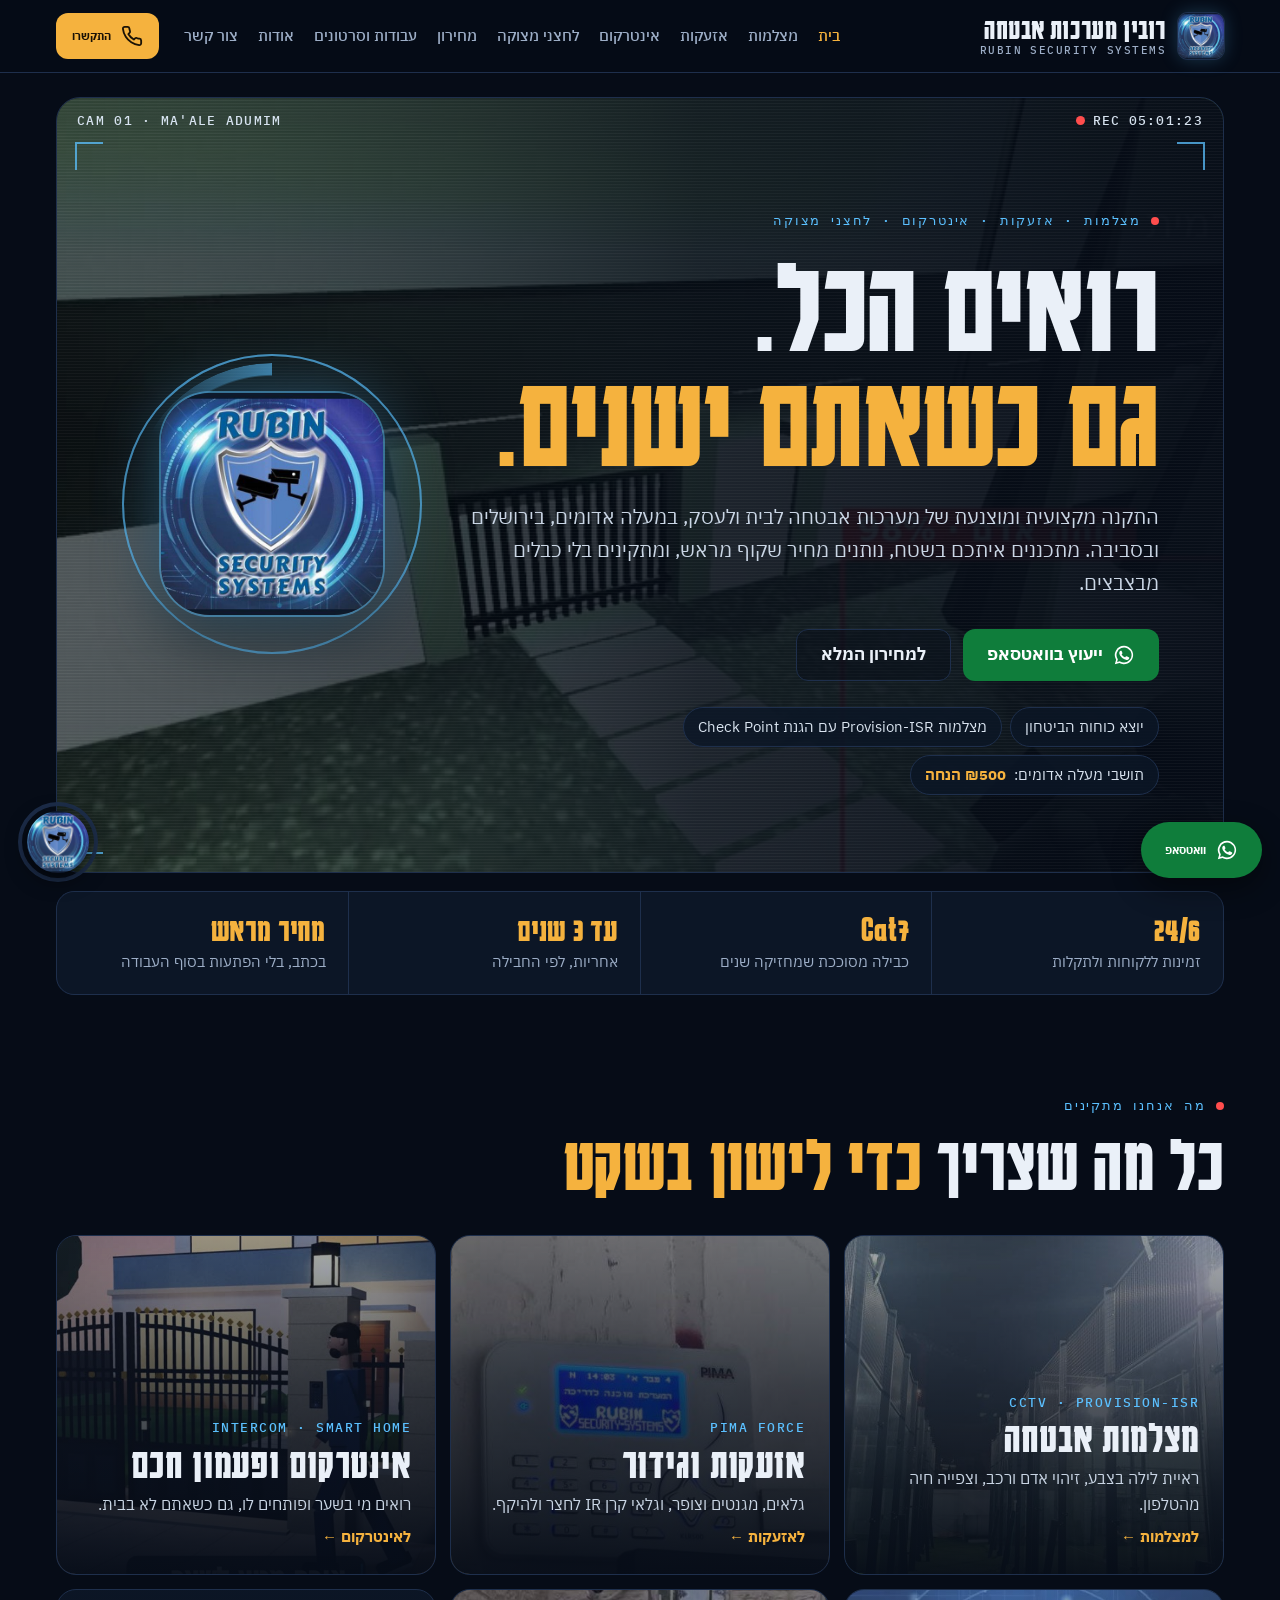
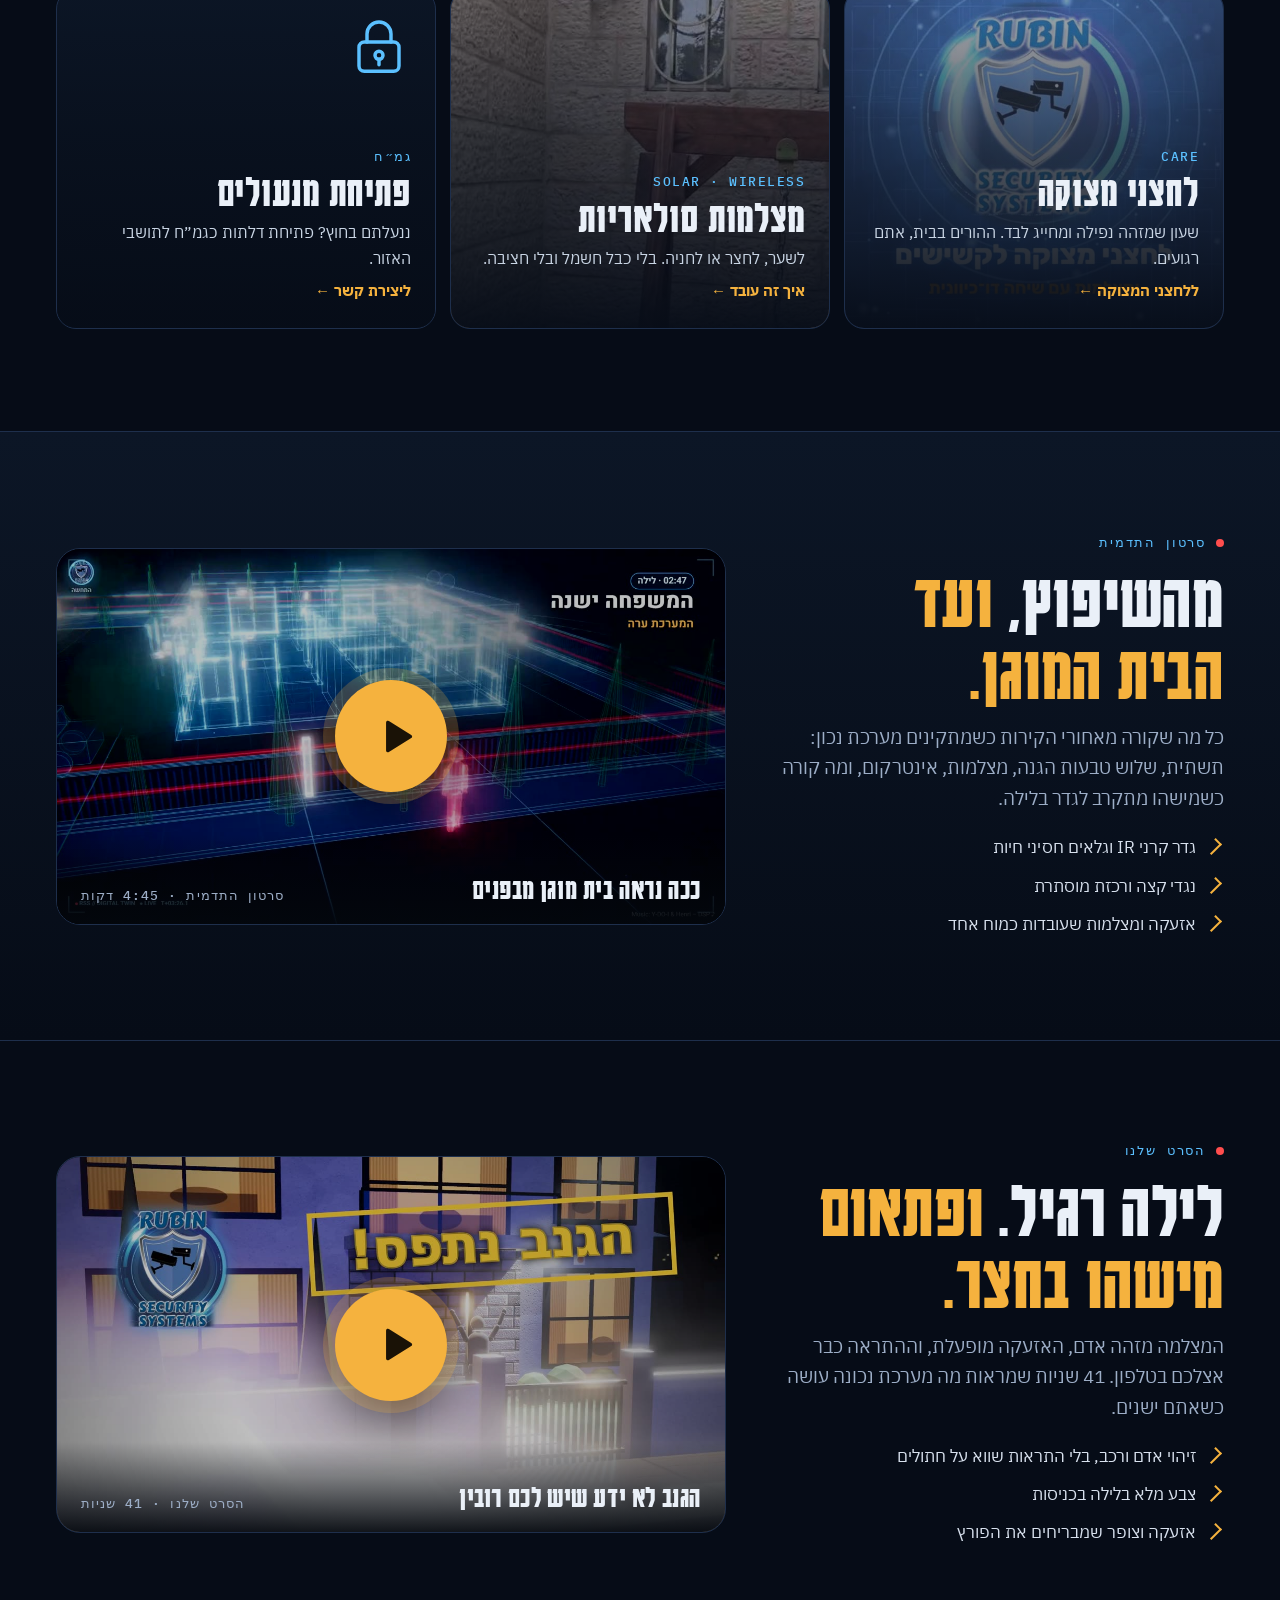
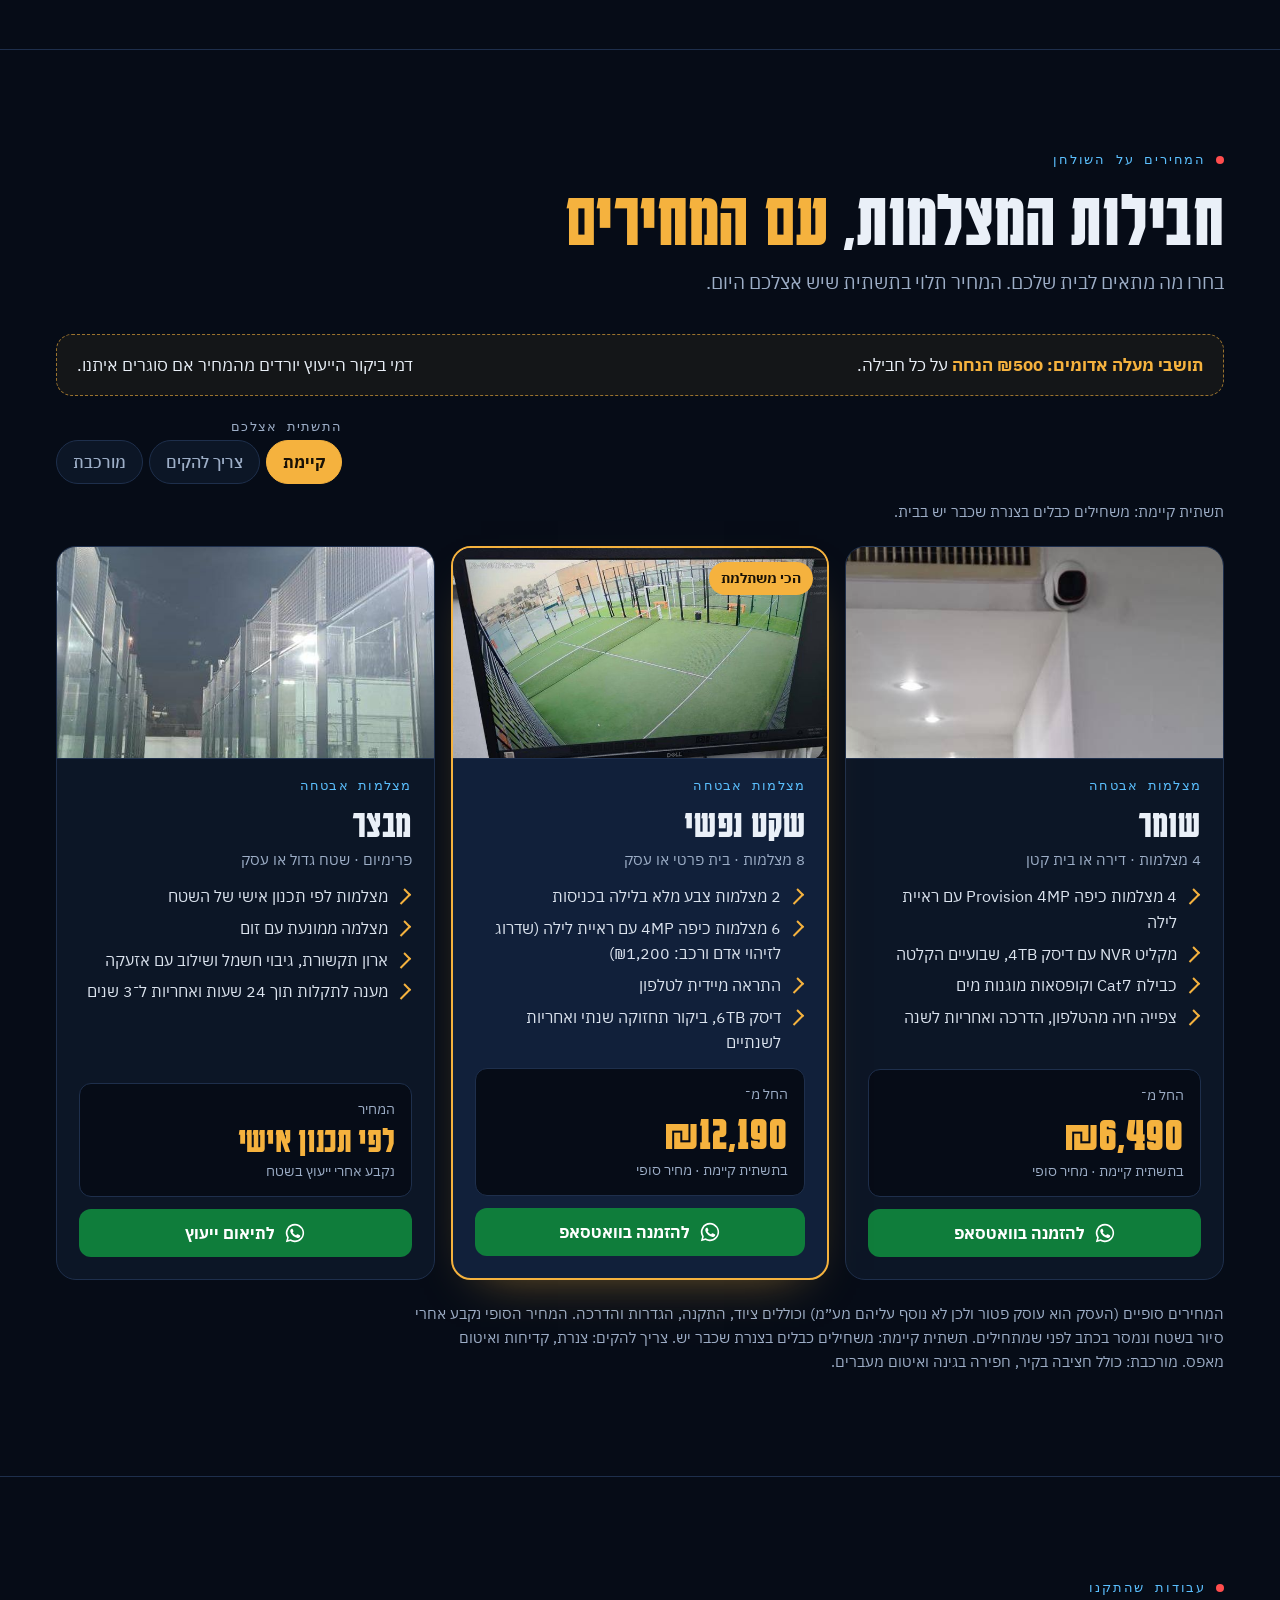
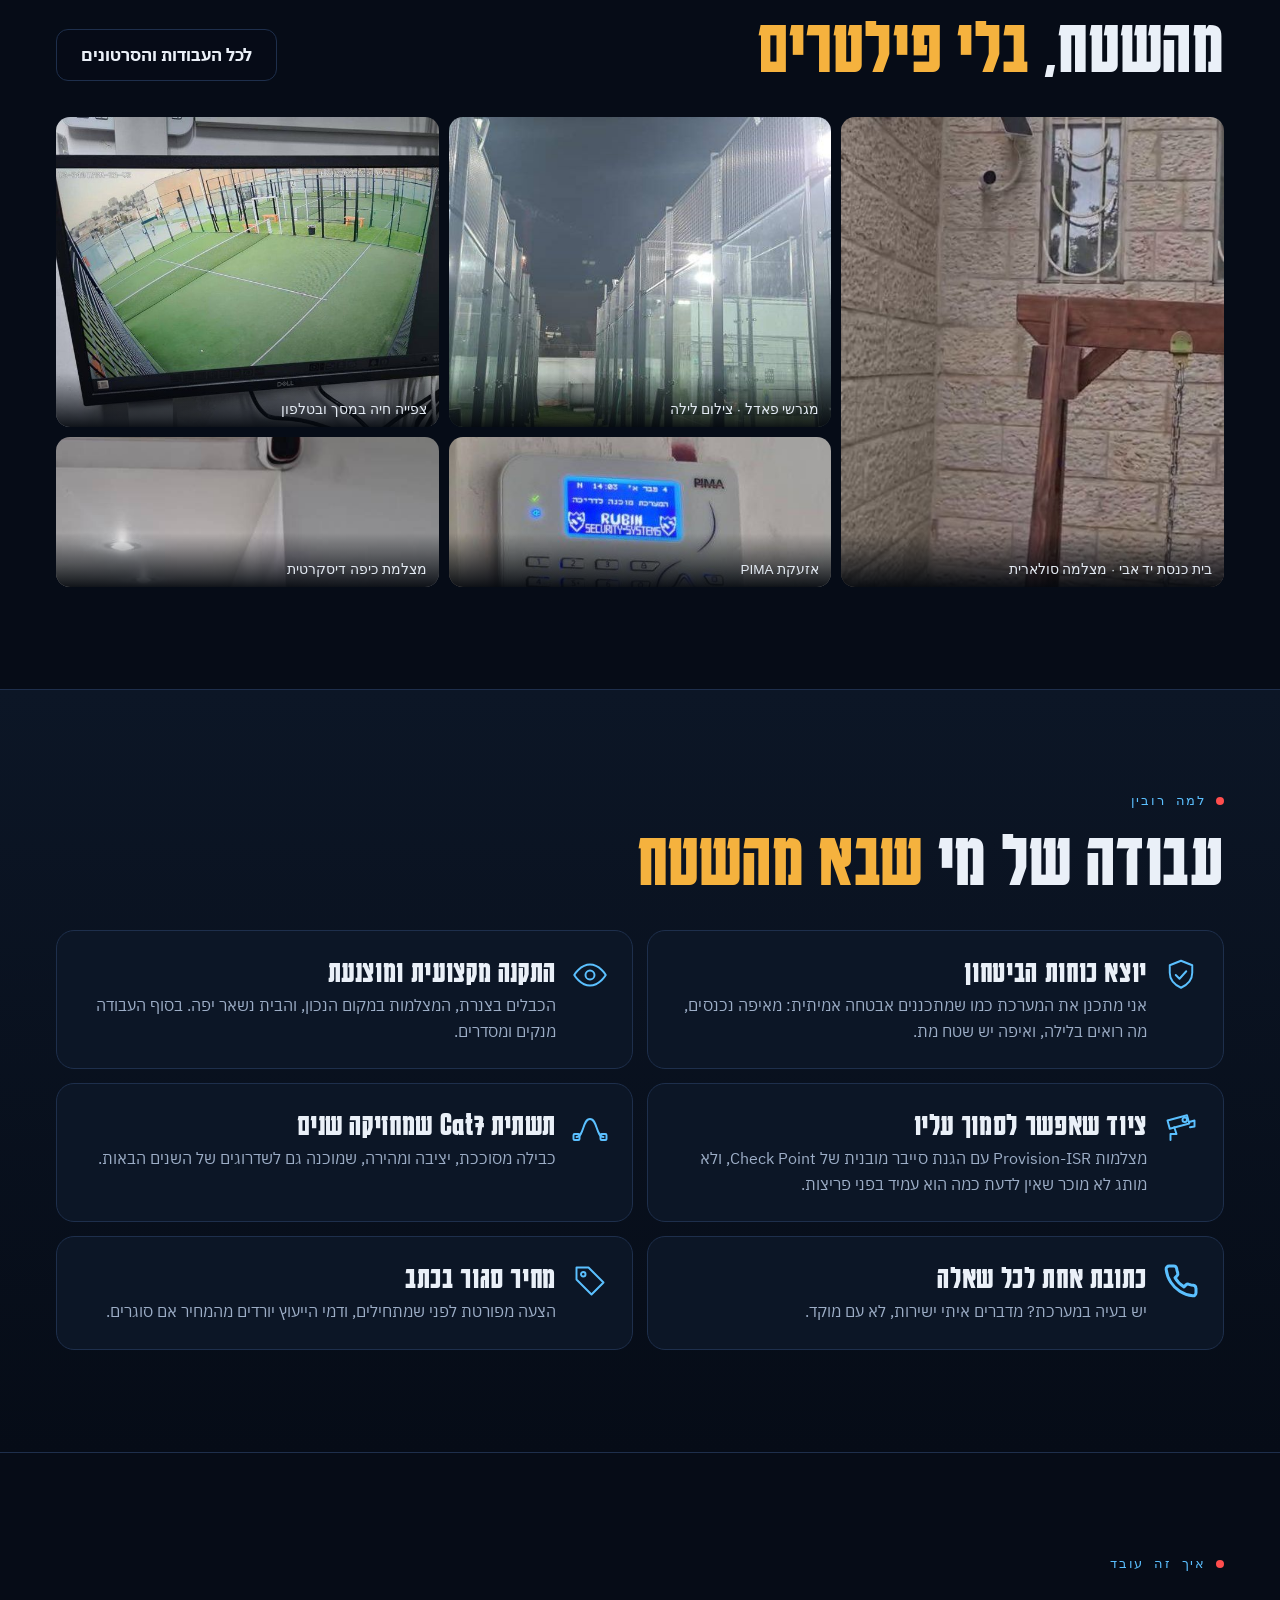
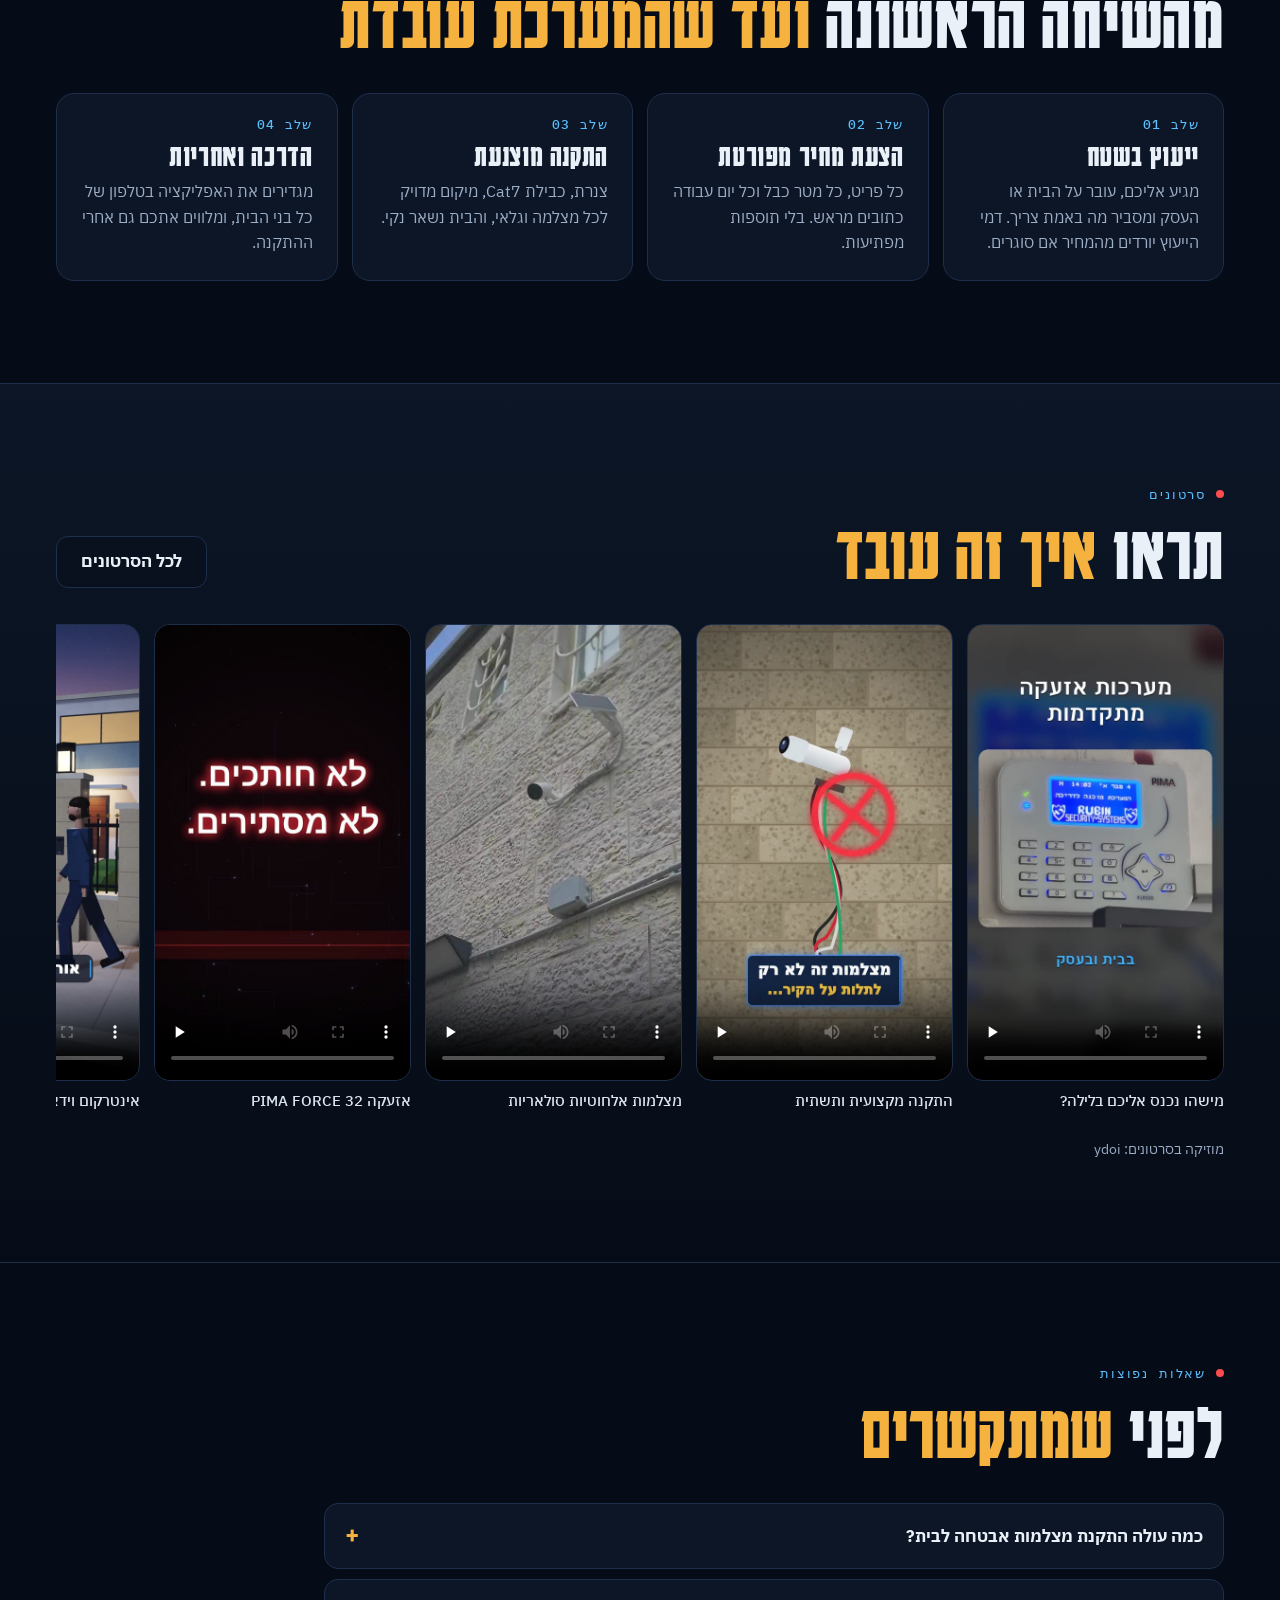
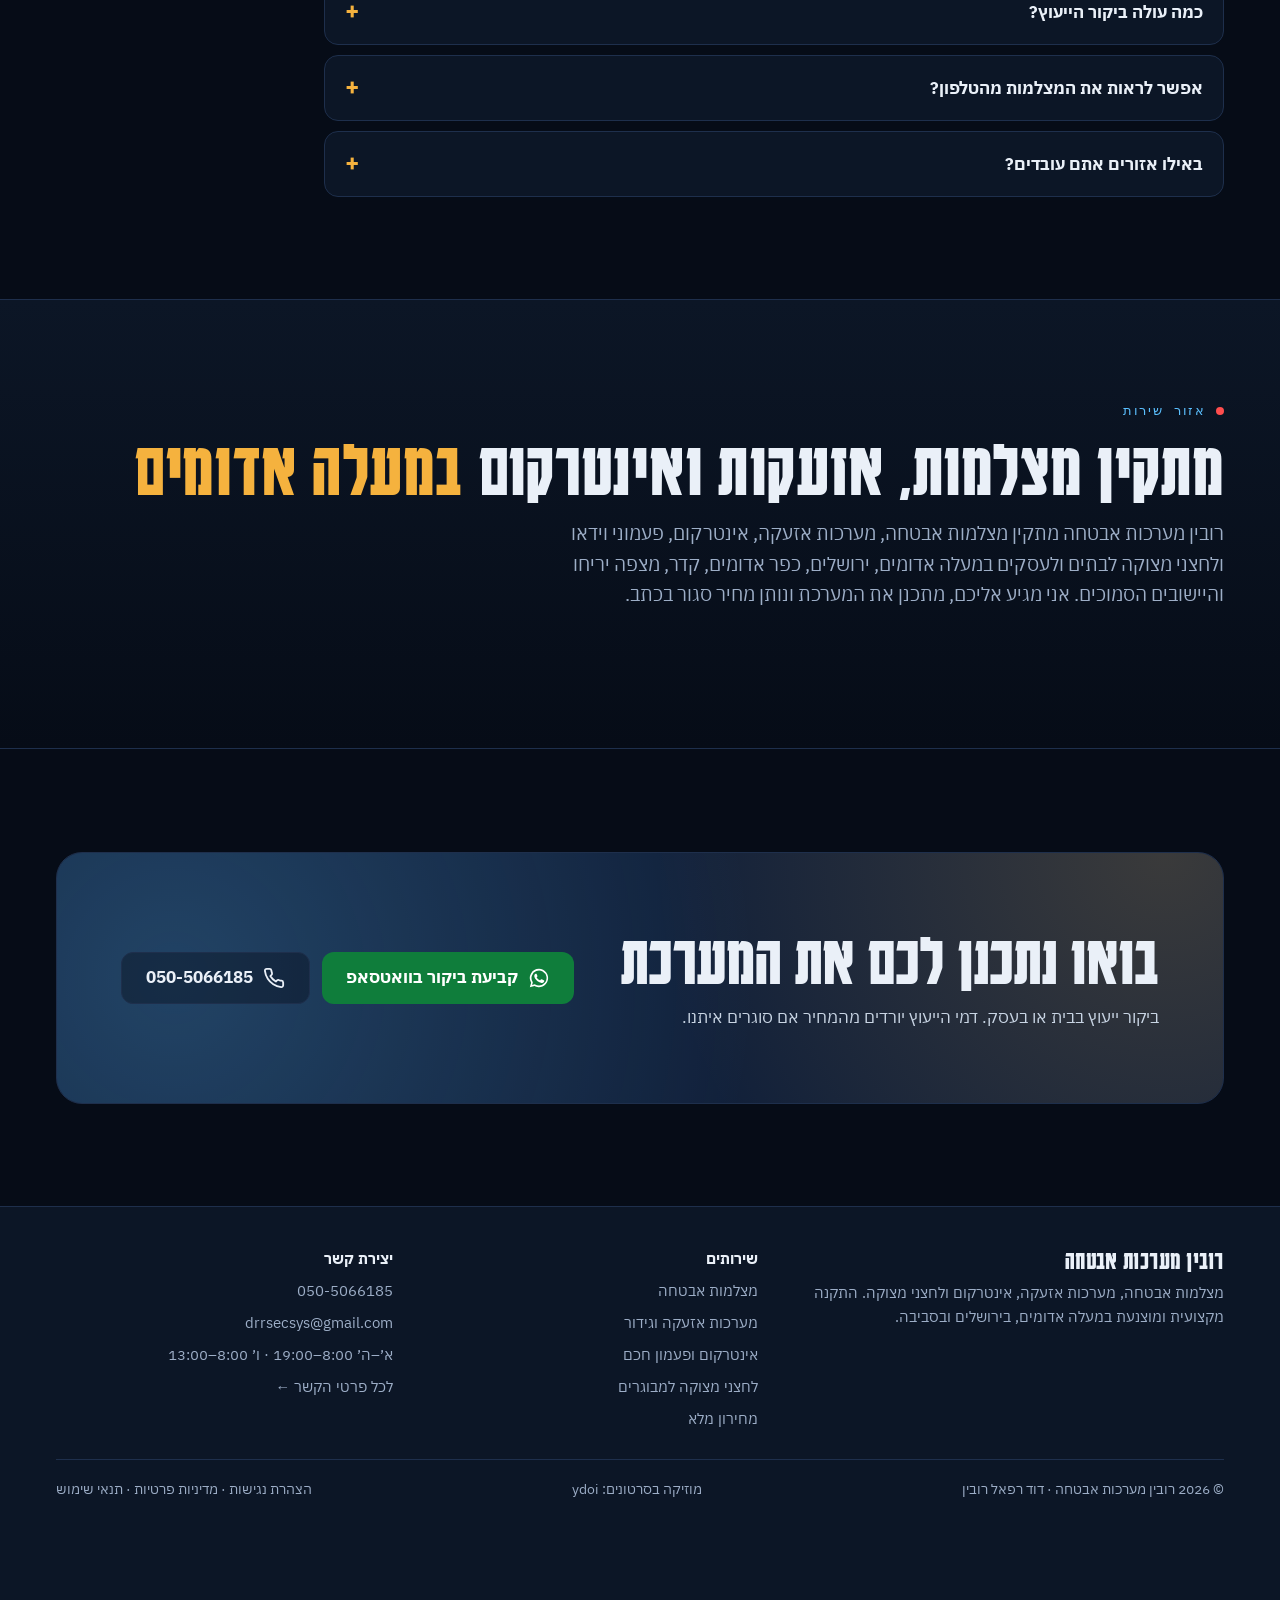
==== commit 433bc155: "FAQ camera prices closer to market (Nov 5 2026)" ====
--- a/index.html
+++ b/index.html
@@ -158,7 +158,7 @@
 
 <section class="band"><div class="wrap">
 <div class="head"><div class="eyebrow">שאלות נפוצות</div><h2 class="h2">לפני <em>שמתקשרים</em></h2></div>
-<div class="faq"><details><summary>כמה עולה התקנת מצלמות אבטחה לבית?</summary><p>חבילת ״שומר״ עם 4 מצלמות ומקליט מתחילה ב־₪8,090 (מחיר סופי) כשיש תשתית קיימת. חבילת ״שקט נפשי״ עם 8 מצלמות מתחילה ב־₪16,090. המחיר עולה כשצריך להקים צנרת או לחצוב ולחפור, וכל המחירים מופיעים במחירון.</p></details><details><summary>כמה עולה ביקור הייעוץ?</summary><p>על הסיור והתכנון יש דמי ייעוץ, והם יורדים מהמחיר אם סוגרים איתנו את ההתקנה.</p></details><details><summary>אפשר לראות את המצלמות מהטלפון?</summary><p>כן. אני מגדיר את האפליקציה בטלפון של כל מי שצריך בבית, כולל התראות על זיהוי אדם ורכב.</p></details><details><summary>באילו אזורים אתם עובדים?</summary><p>במעלה אדומים, בירושלים וביישובים הסמוכים. תושבי מעלה אדומים מקבלים ₪500 הנחה על כל חבילה.</p></details></div>
+<div class="faq"><details><summary>כמה עולה התקנת מצלמות אבטחה לבית?</summary><p>חבילת ״שומר״ עם 4 מצלמות ומקליט מתחילה ב־₪6,490 (מחיר סופי) כשיש תשתית קיימת. חבילת ״שקט נפשי״ עם 8 מצלמות מתחילה ב־₪12,190. המחיר עולה כשצריך להקים צנרת או לחצוב ולחפור, וכל המחירים מופיעים במחירון.</p></details><details><summary>כמה עולה ביקור הייעוץ?</summary><p>על הסיור והתכנון יש דמי ייעוץ, והם יורדים מהמחיר אם סוגרים איתנו את ההתקנה.</p></details><details><summary>אפשר לראות את המצלמות מהטלפון?</summary><p>כן. אני מגדיר את האפליקציה בטלפון של כל מי שצריך בבית, כולל התראות על זיהוי אדם ורכב.</p></details><details><summary>באילו אזורים אתם עובדים?</summary><p>במעלה אדומים, בירושלים וביישובים הסמוכים. תושבי מעלה אדומים מקבלים ₪500 הנחה על כל חבילה.</p></details></div>
 </div></section>
 <section class="band alt" id="area"><div class="wrap"><div class="head"><div class="eyebrow">אזור שירות</div><h2 class="h2">מתקין מצלמות, אזעקות ואינטרקום <em>במעלה אדומים</em></h2><p class="lead">רובין מערכות אבטחה מתקין מצלמות אבטחה, מערכות אזעקה, אינטרקום, פעמוני וידאו ולחצני מצוקה לבתים ולעסקים במעלה אדומים, ירושלים, כפר אדומים, קדר, מצפה יריחו והיישובים הסמוכים. אני מגיע אליכם, מתכנן את המערכת ונותן מחיר סגור בכתב.</p></div></div></section>
 <section class="band"><div class="wrap"><div class="cta-band"><div><h2>בואו נתכנן לכם את המערכת</h2><p>ביקור ייעוץ בבית או בעסק. דמי הייעוץ יורדים מהמחיר אם סוגרים איתנו.</p></div>
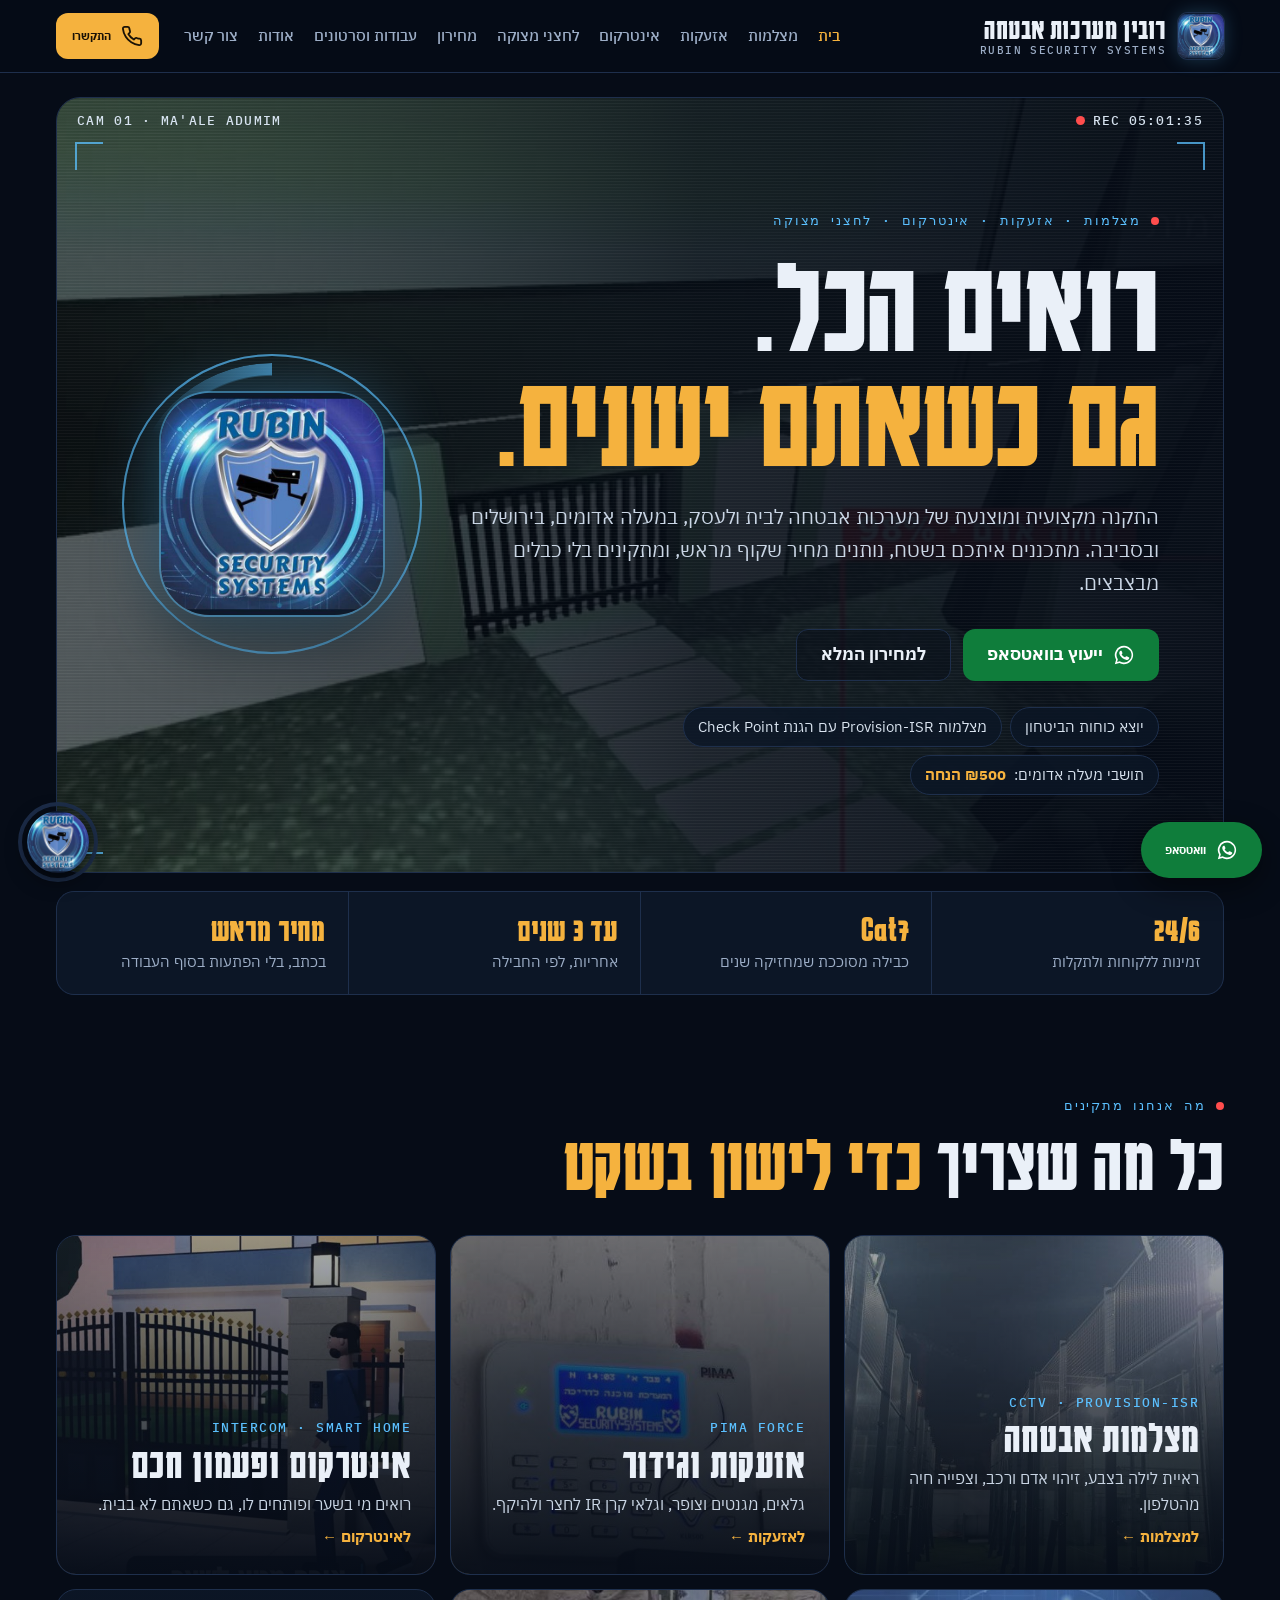
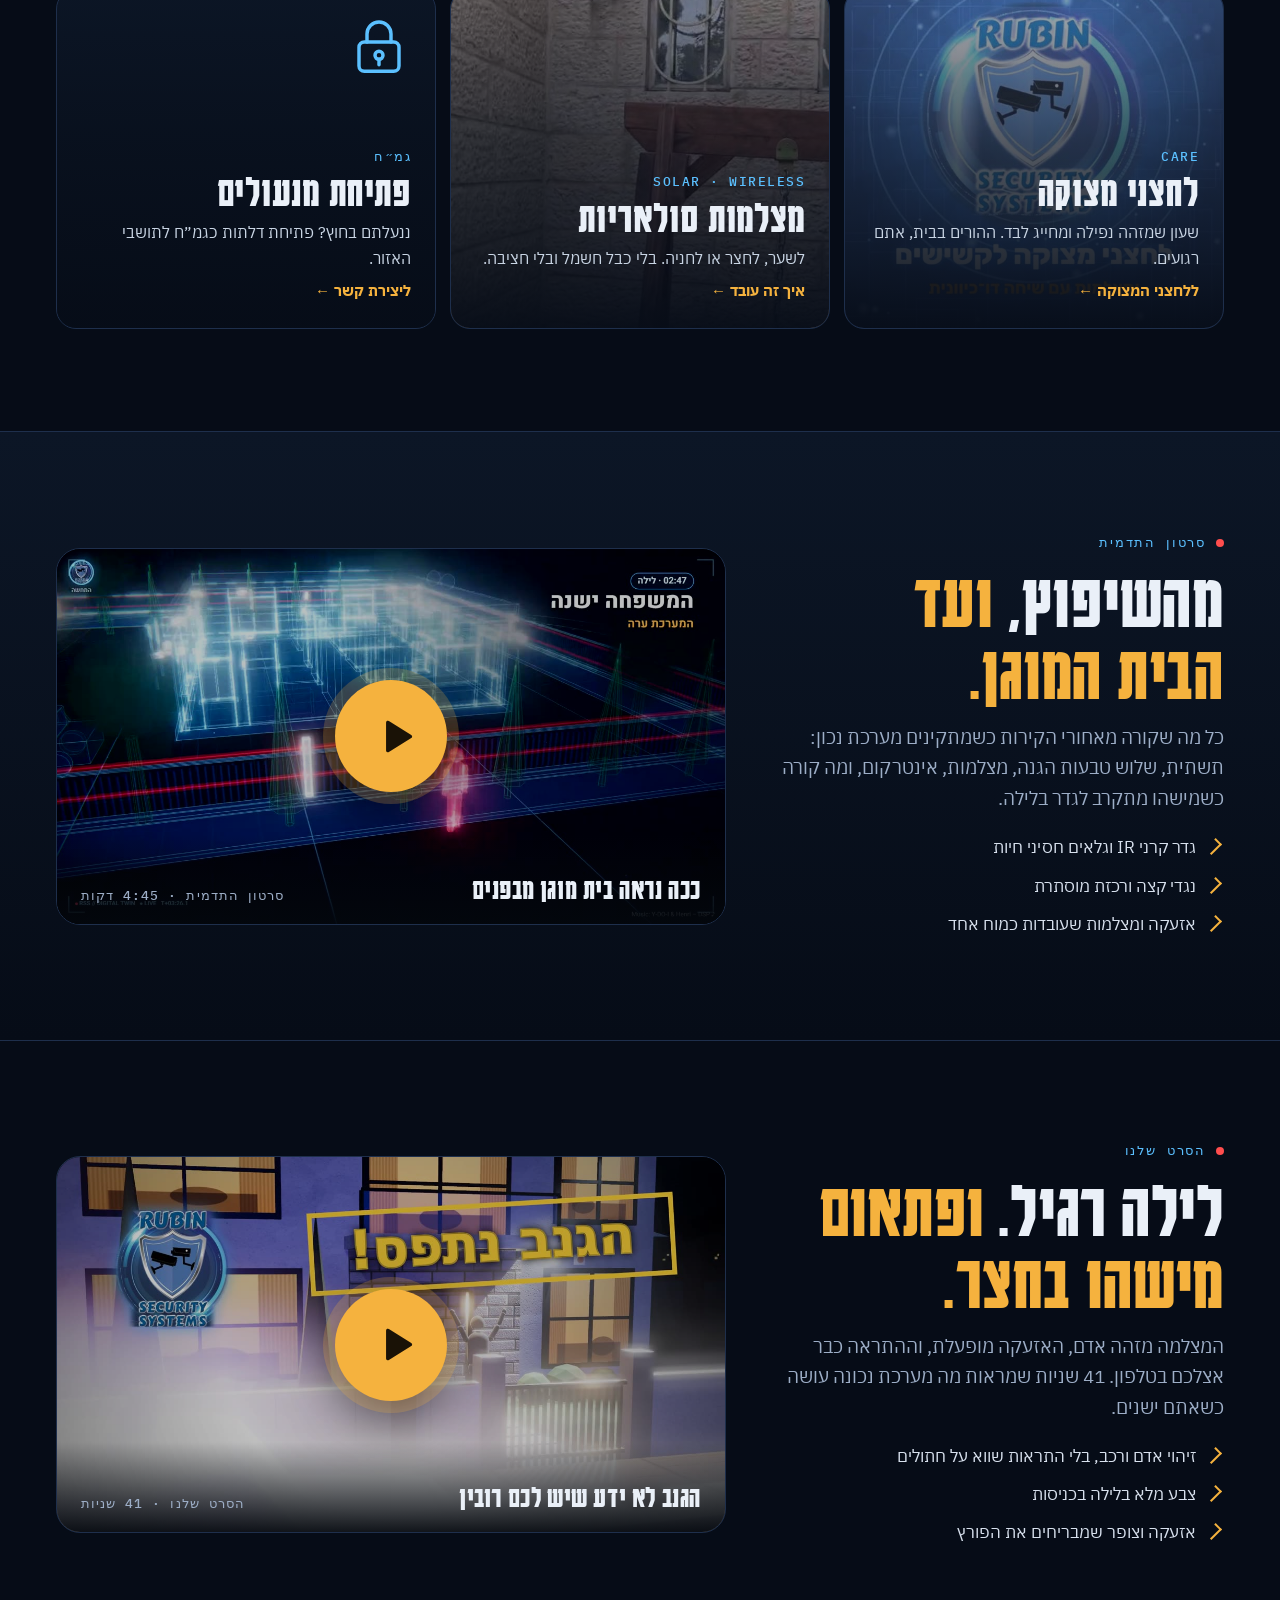
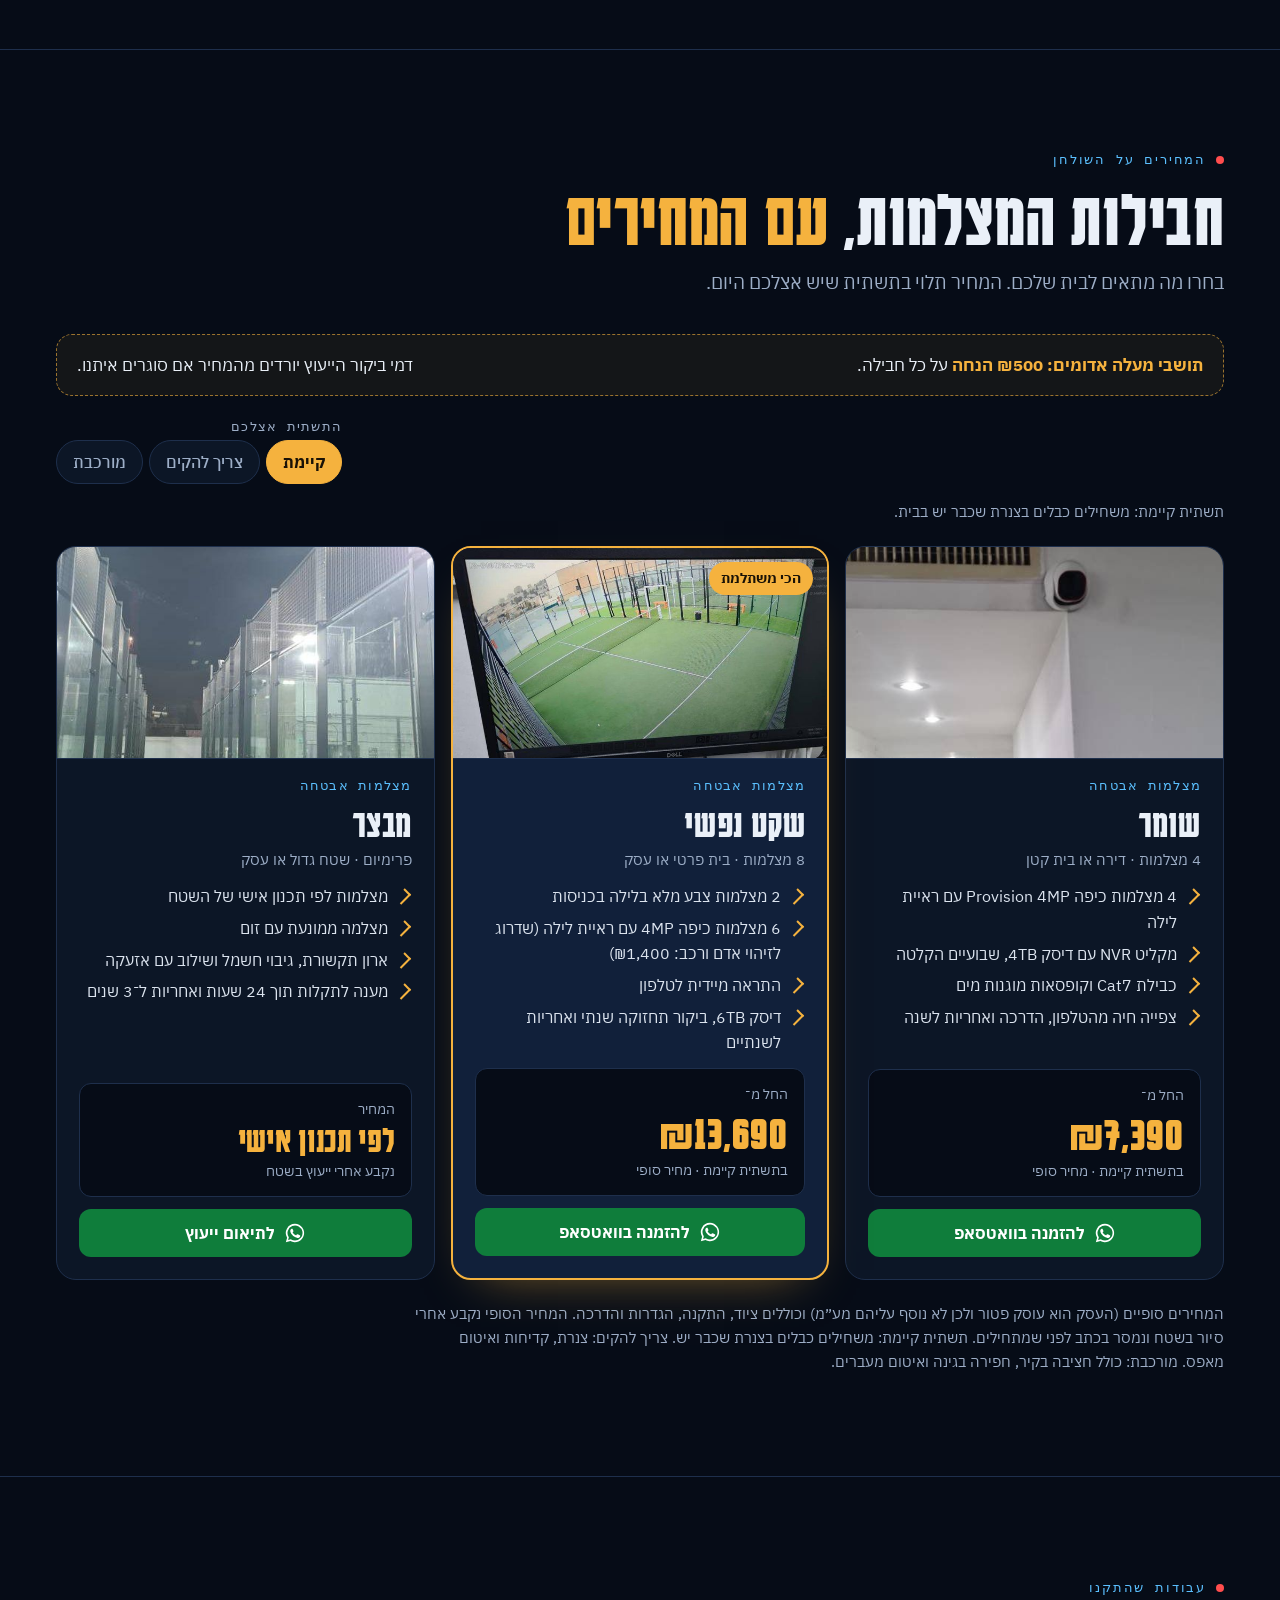
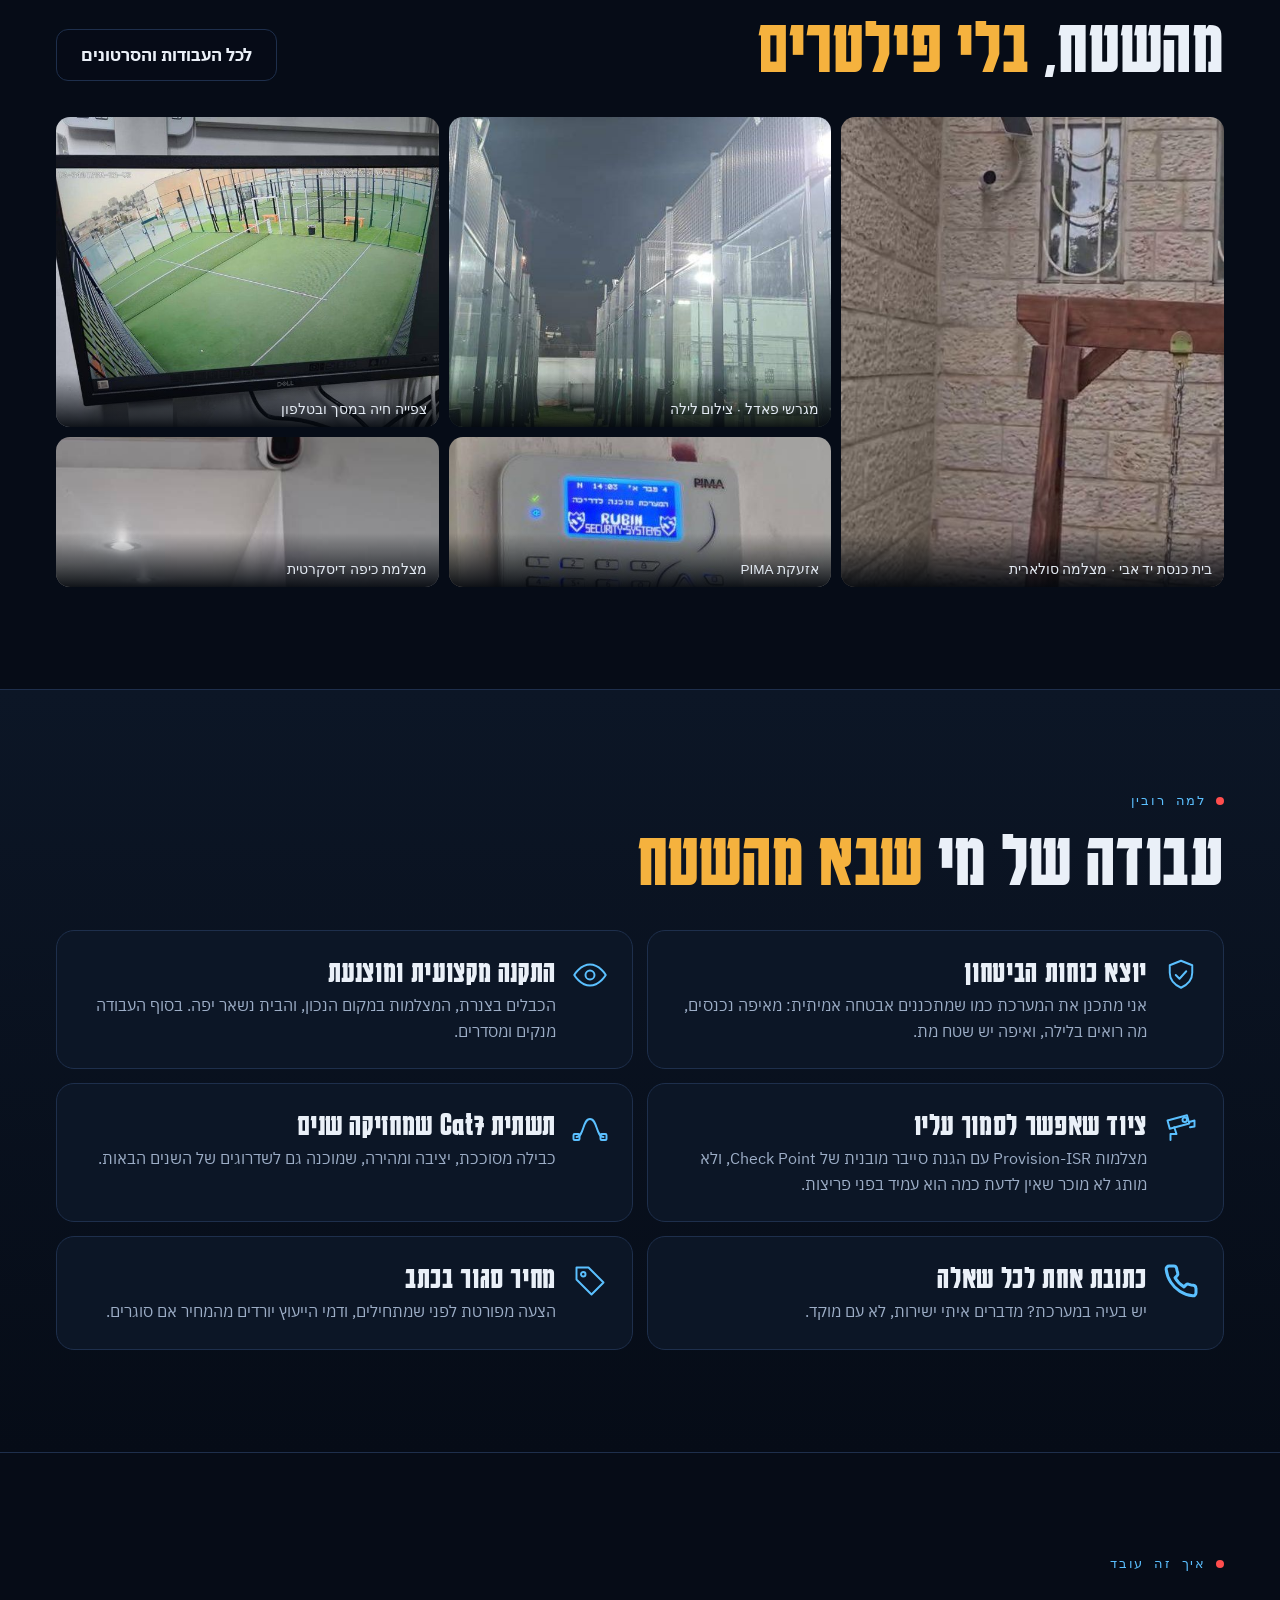
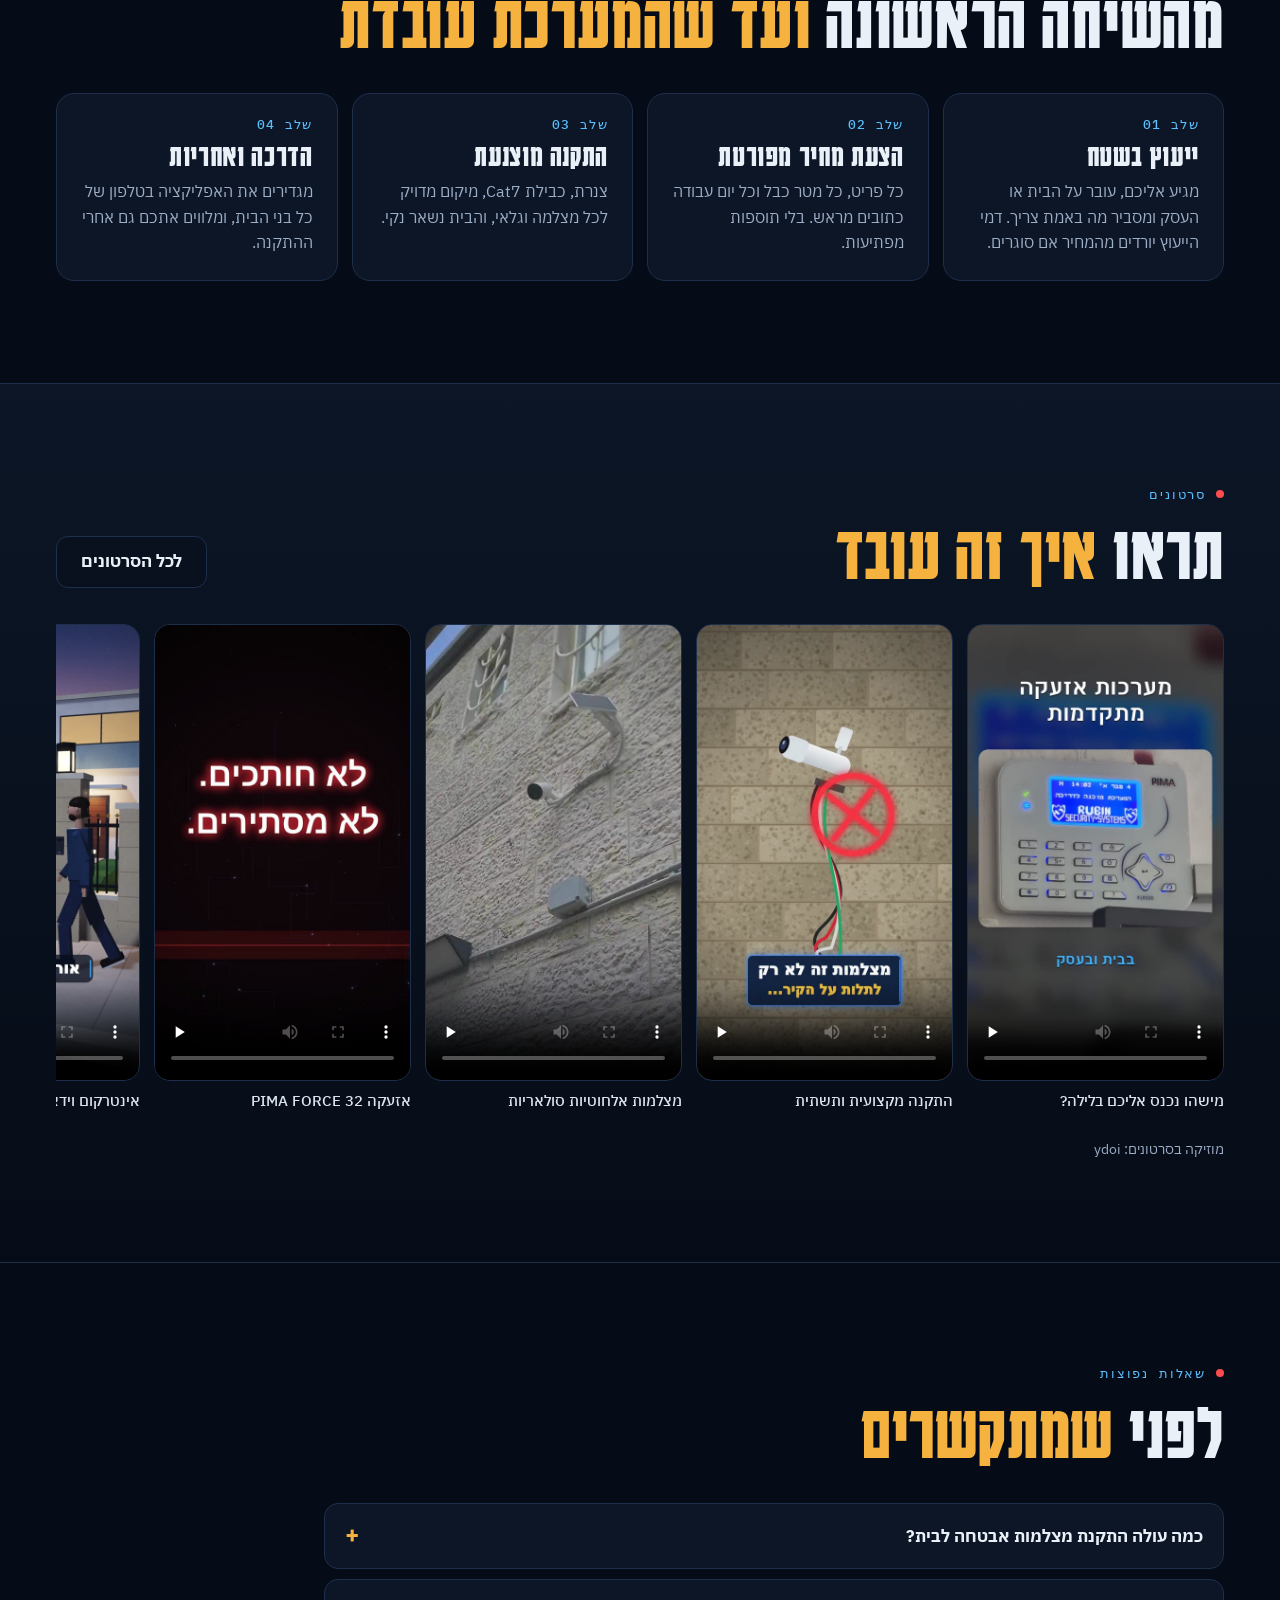
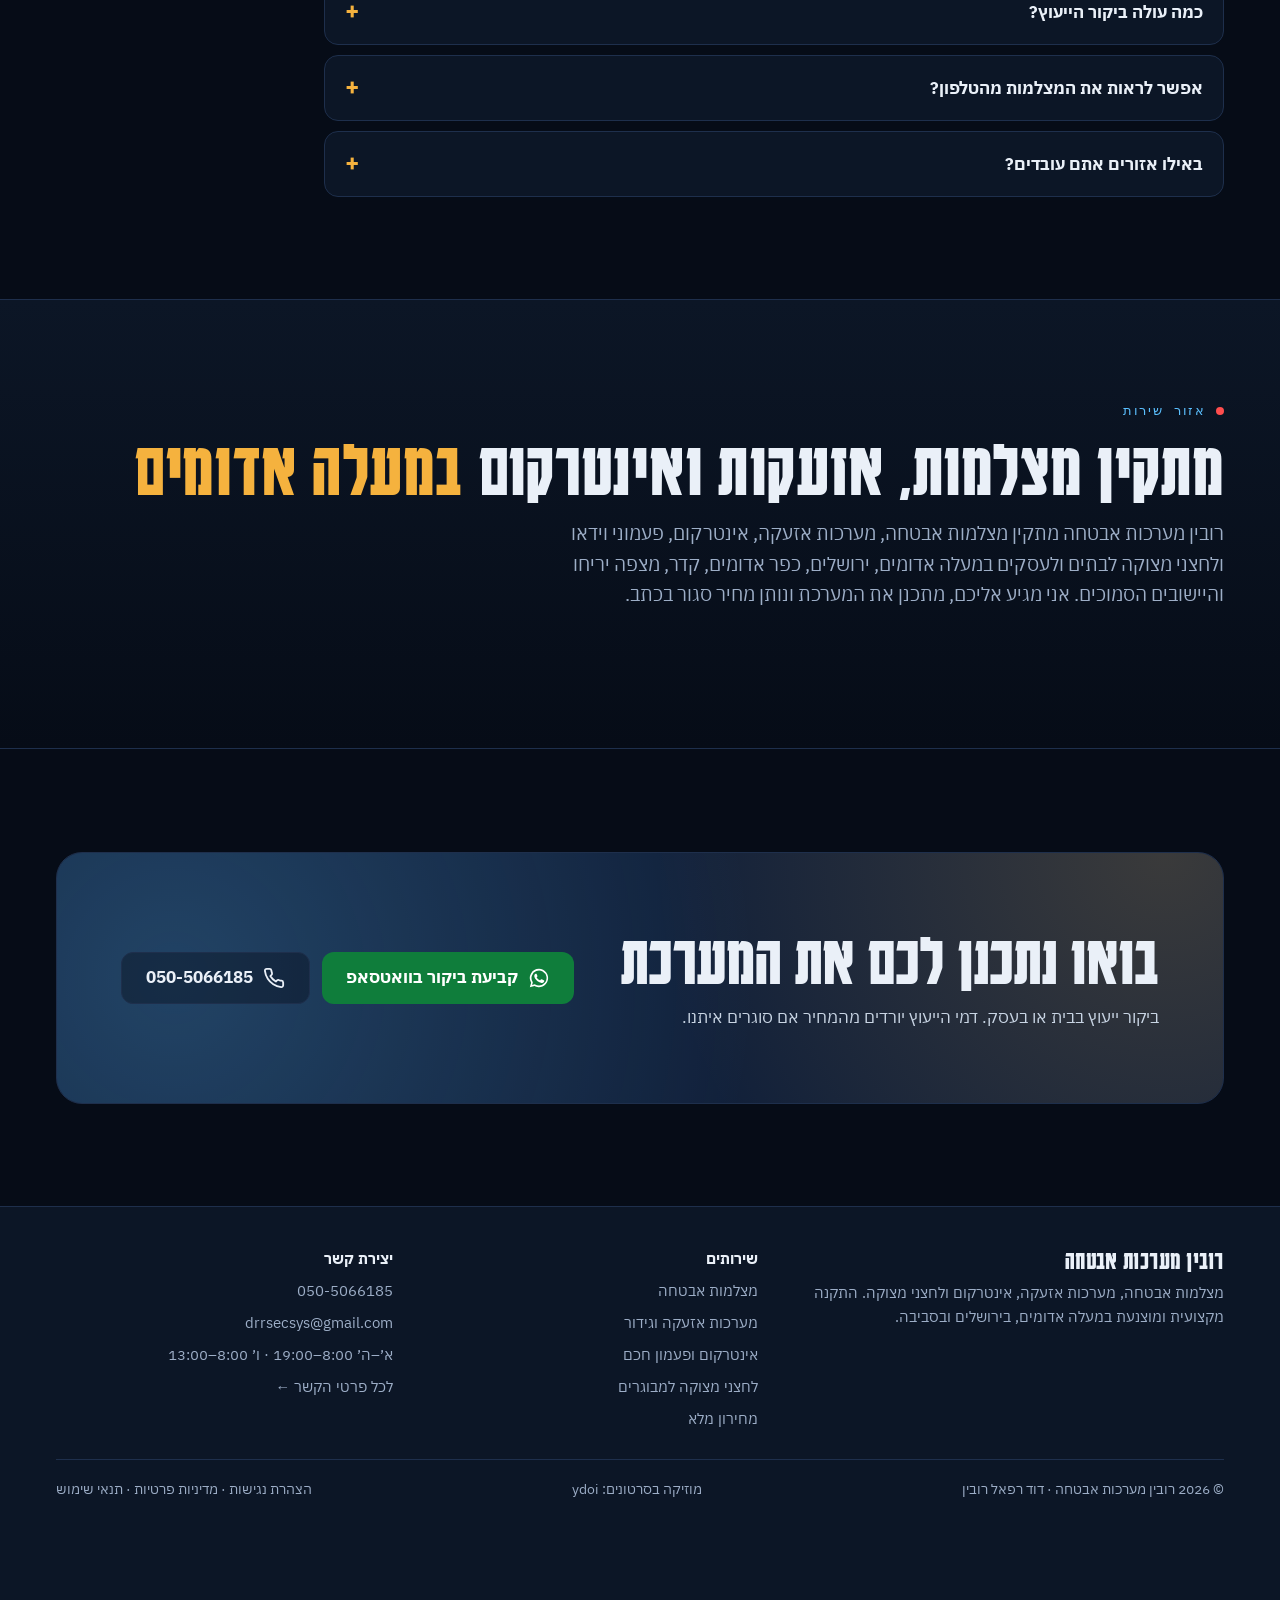
==== commit 852ea2f6: "FAQ prices incl. supplier VAT (Nov 5 2026)" ====
--- a/index.html
+++ b/index.html
@@ -158,7 +158,7 @@
 
 <section class="band"><div class="wrap">
 <div class="head"><div class="eyebrow">שאלות נפוצות</div><h2 class="h2">לפני <em>שמתקשרים</em></h2></div>
-<div class="faq"><details><summary>כמה עולה התקנת מצלמות אבטחה לבית?</summary><p>חבילת ״שומר״ עם 4 מצלמות ומקליט מתחילה ב־₪6,490 (מחיר סופי) כשיש תשתית קיימת. חבילת ״שקט נפשי״ עם 8 מצלמות מתחילה ב־₪12,190. המחיר עולה כשצריך להקים צנרת או לחצוב ולחפור, וכל המחירים מופיעים במחירון.</p></details><details><summary>כמה עולה ביקור הייעוץ?</summary><p>על הסיור והתכנון יש דמי ייעוץ, והם יורדים מהמחיר אם סוגרים איתנו את ההתקנה.</p></details><details><summary>אפשר לראות את המצלמות מהטלפון?</summary><p>כן. אני מגדיר את האפליקציה בטלפון של כל מי שצריך בבית, כולל התראות על זיהוי אדם ורכב.</p></details><details><summary>באילו אזורים אתם עובדים?</summary><p>במעלה אדומים, בירושלים וביישובים הסמוכים. תושבי מעלה אדומים מקבלים ₪500 הנחה על כל חבילה.</p></details></div>
+<div class="faq"><details><summary>כמה עולה התקנת מצלמות אבטחה לבית?</summary><p>חבילת ״שומר״ עם 4 מצלמות ומקליט מתחילה ב־₪7,390 (מחיר סופי) כשיש תשתית קיימת. חבילת ״שקט נפשי״ עם 8 מצלמות מתחילה ב־₪13,690. המחיר עולה כשצריך להקים צנרת או לחצוב ולחפור, וכל המחירים מופיעים במחירון.</p></details><details><summary>כמה עולה ביקור הייעוץ?</summary><p>על הסיור והתכנון יש דמי ייעוץ, והם יורדים מהמחיר אם סוגרים איתנו את ההתקנה.</p></details><details><summary>אפשר לראות את המצלמות מהטלפון?</summary><p>כן. אני מגדיר את האפליקציה בטלפון של כל מי שצריך בבית, כולל התראות על זיהוי אדם ורכב.</p></details><details><summary>באילו אזורים אתם עובדים?</summary><p>במעלה אדומים, בירושלים וביישובים הסמוכים. תושבי מעלה אדומים מקבלים ₪500 הנחה על כל חבילה.</p></details></div>
 </div></section>
 <section class="band alt" id="area"><div class="wrap"><div class="head"><div class="eyebrow">אזור שירות</div><h2 class="h2">מתקין מצלמות, אזעקות ואינטרקום <em>במעלה אדומים</em></h2><p class="lead">רובין מערכות אבטחה מתקין מצלמות אבטחה, מערכות אזעקה, אינטרקום, פעמוני וידאו ולחצני מצוקה לבתים ולעסקים במעלה אדומים, ירושלים, כפר אדומים, קדר, מצפה יריחו והיישובים הסמוכים. אני מגיע אליכם, מתכנן את המערכת ונותן מחיר סגור בכתב.</p></div></div></section>
 <section class="band"><div class="wrap"><div class="cta-band"><div><h2>בואו נתכנן לכם את המערכת</h2><p>ביקור ייעוץ בבית או בעסק. דמי הייעוץ יורדים מהמחיר אם סוגרים איתנו.</p></div>
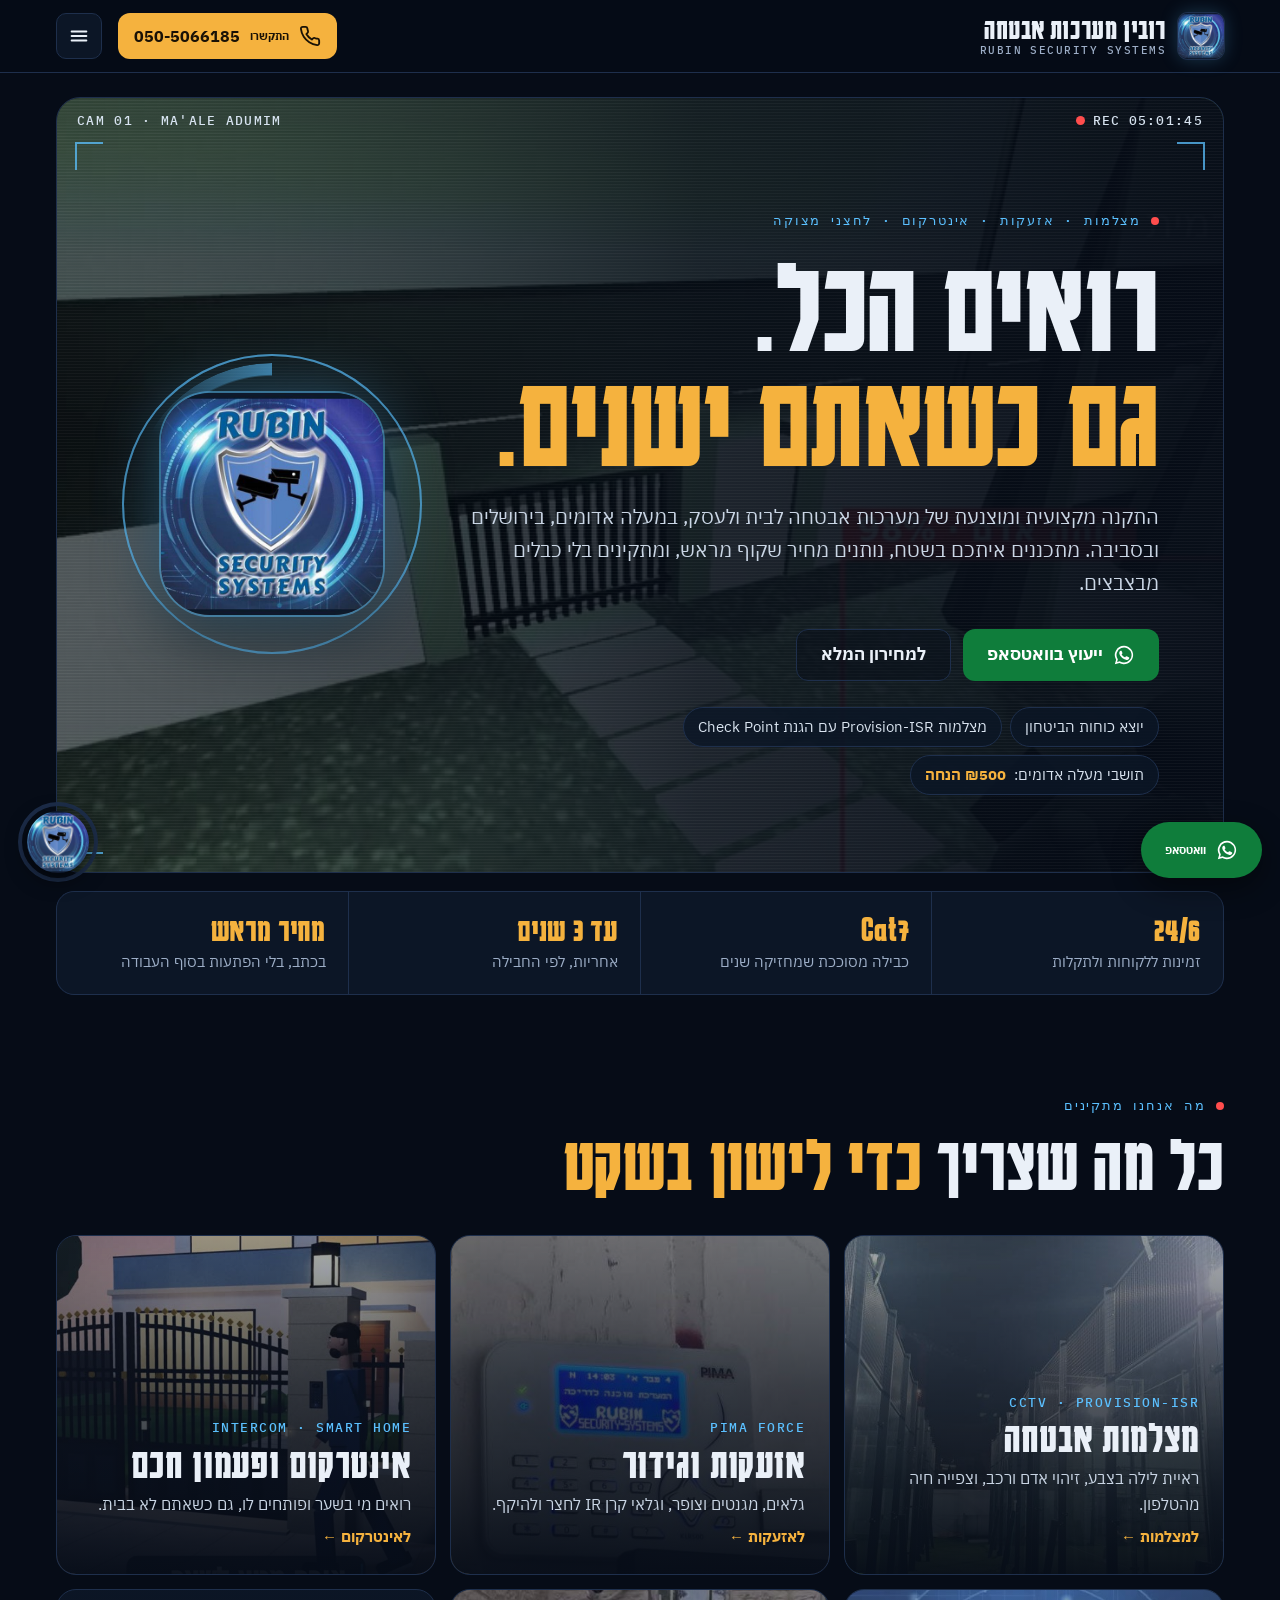
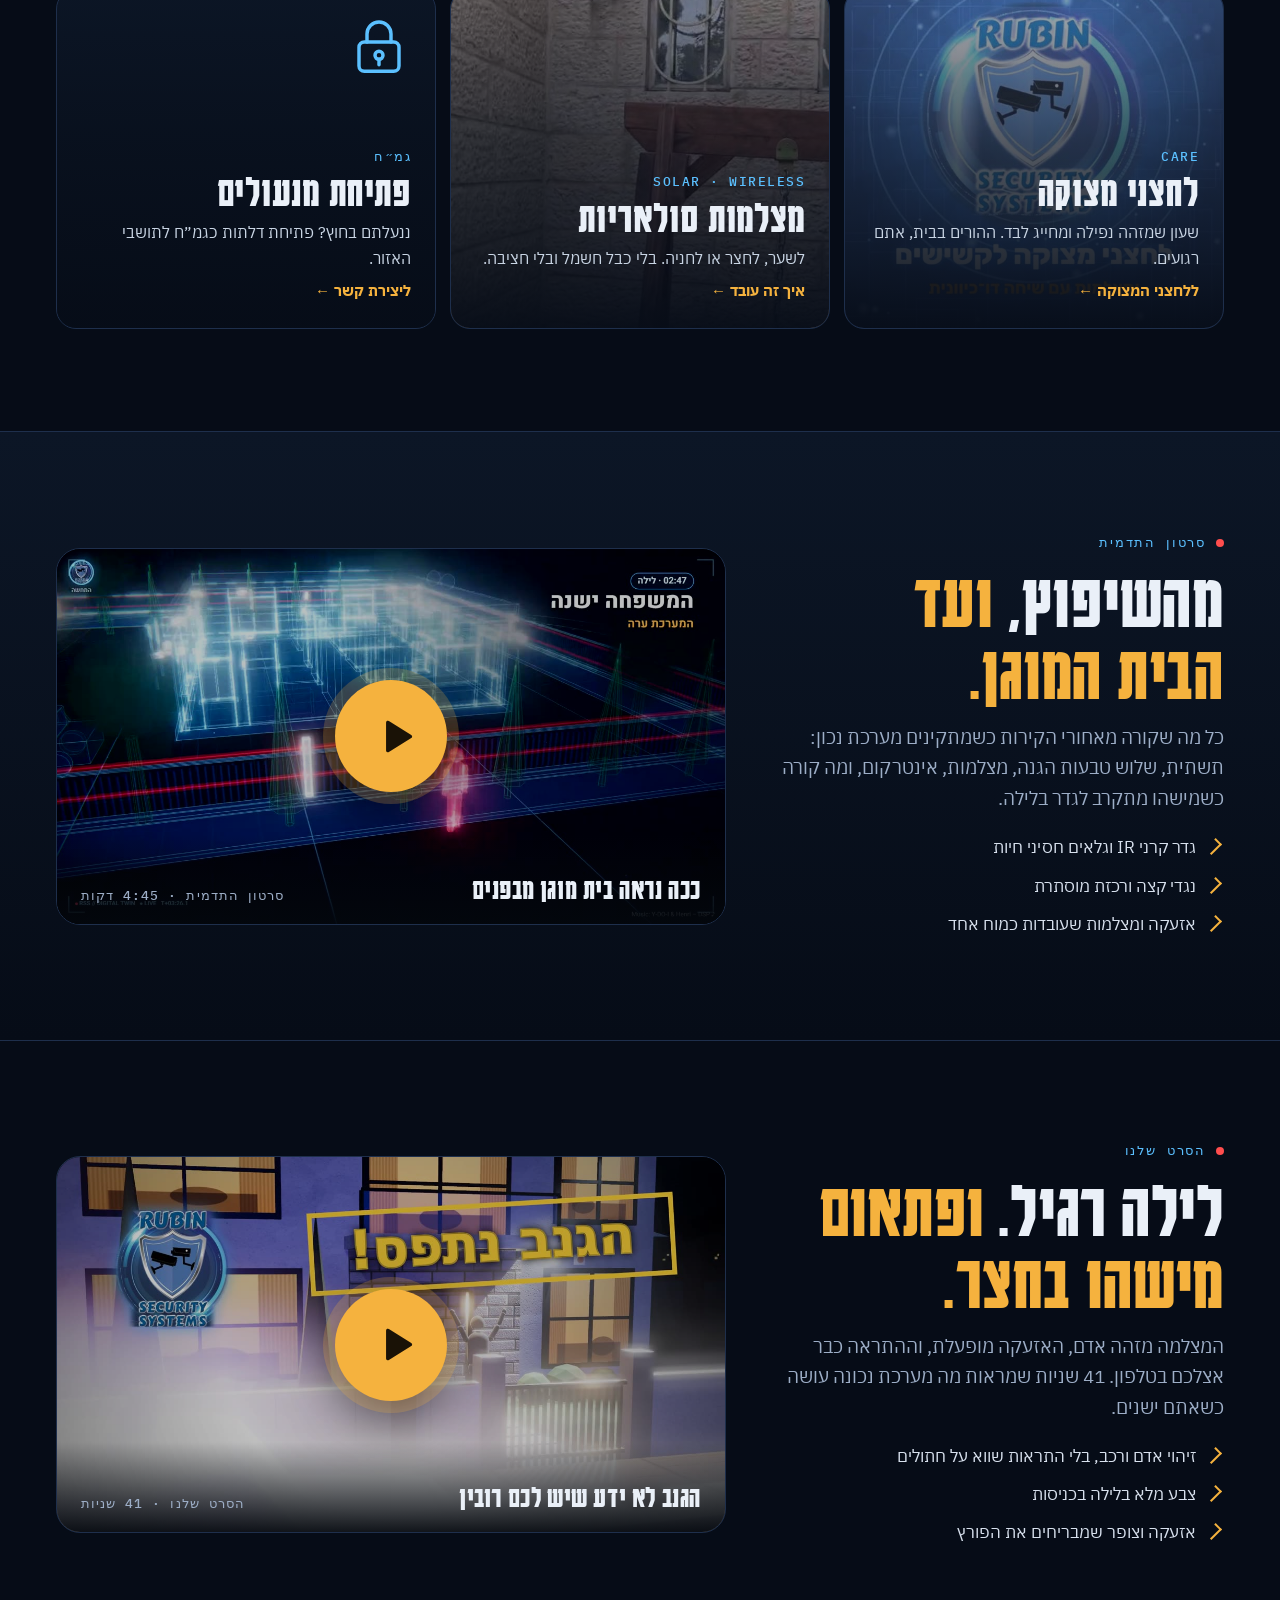
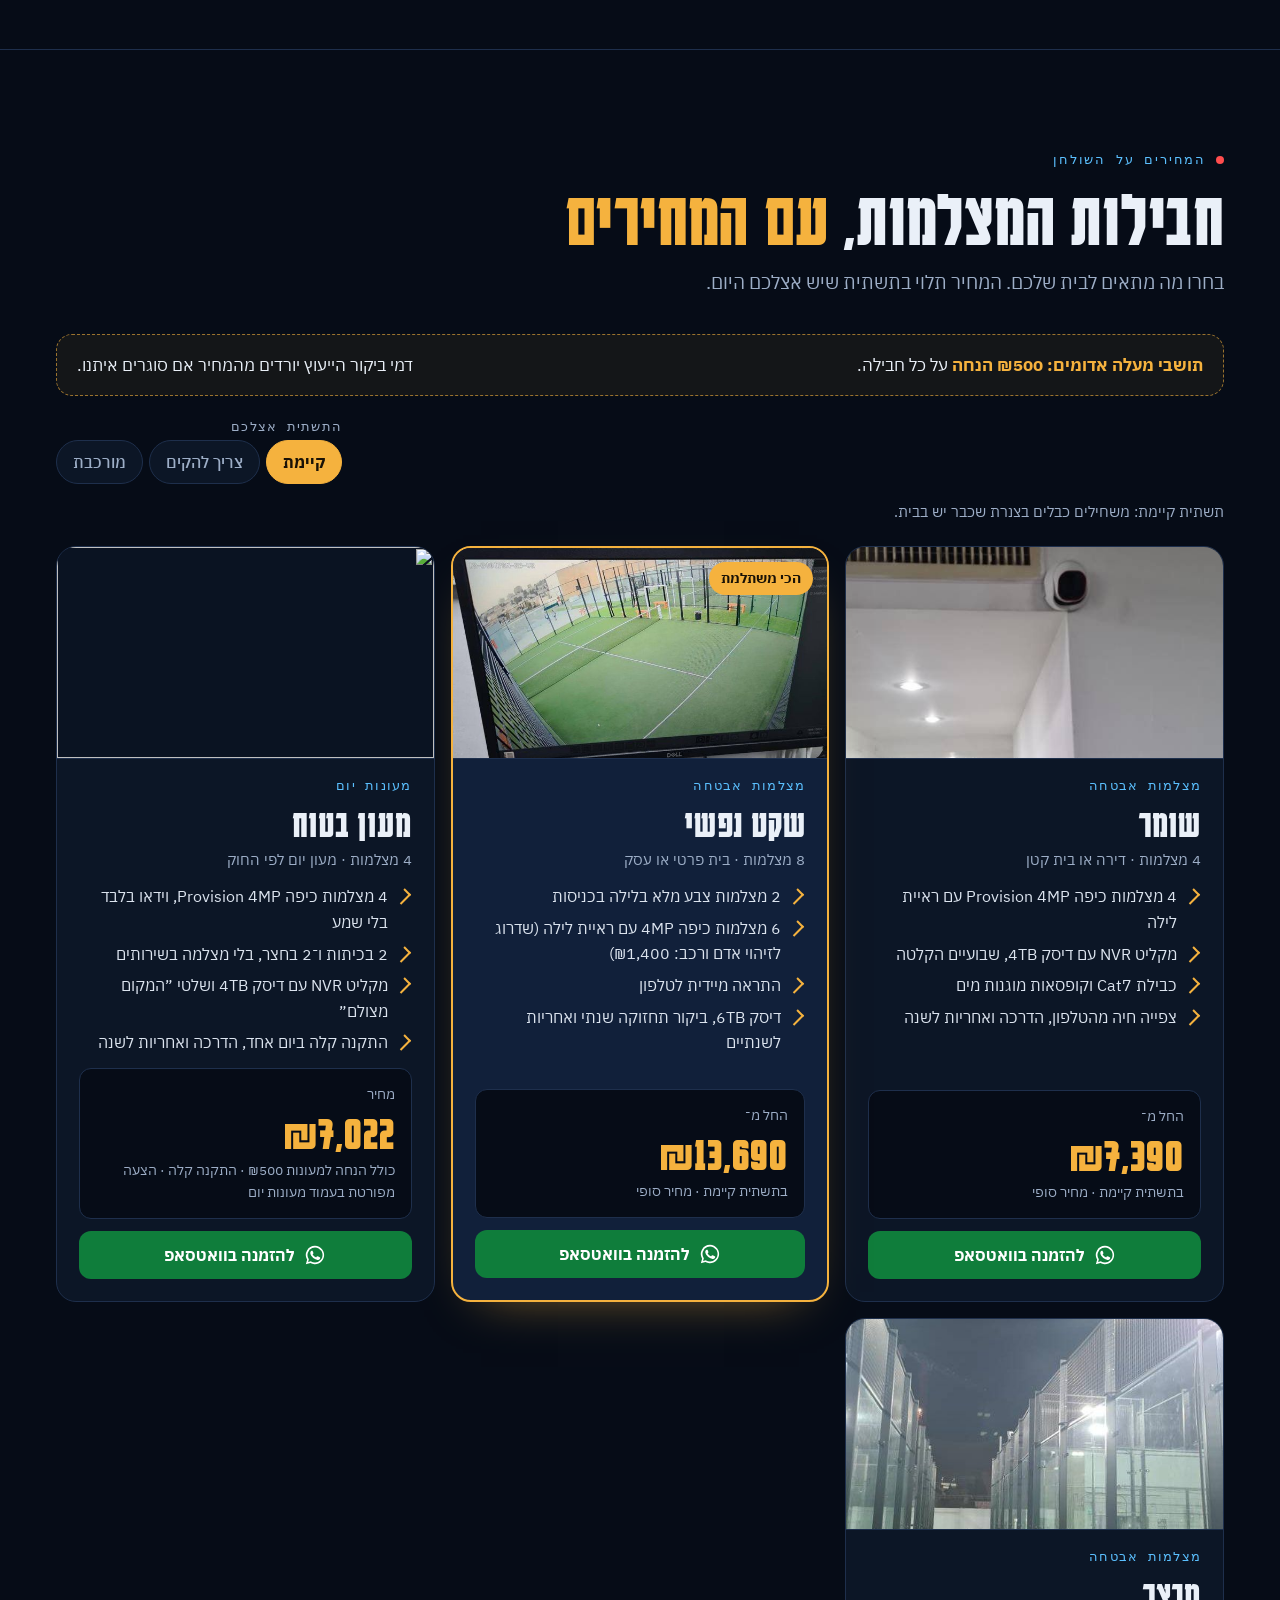
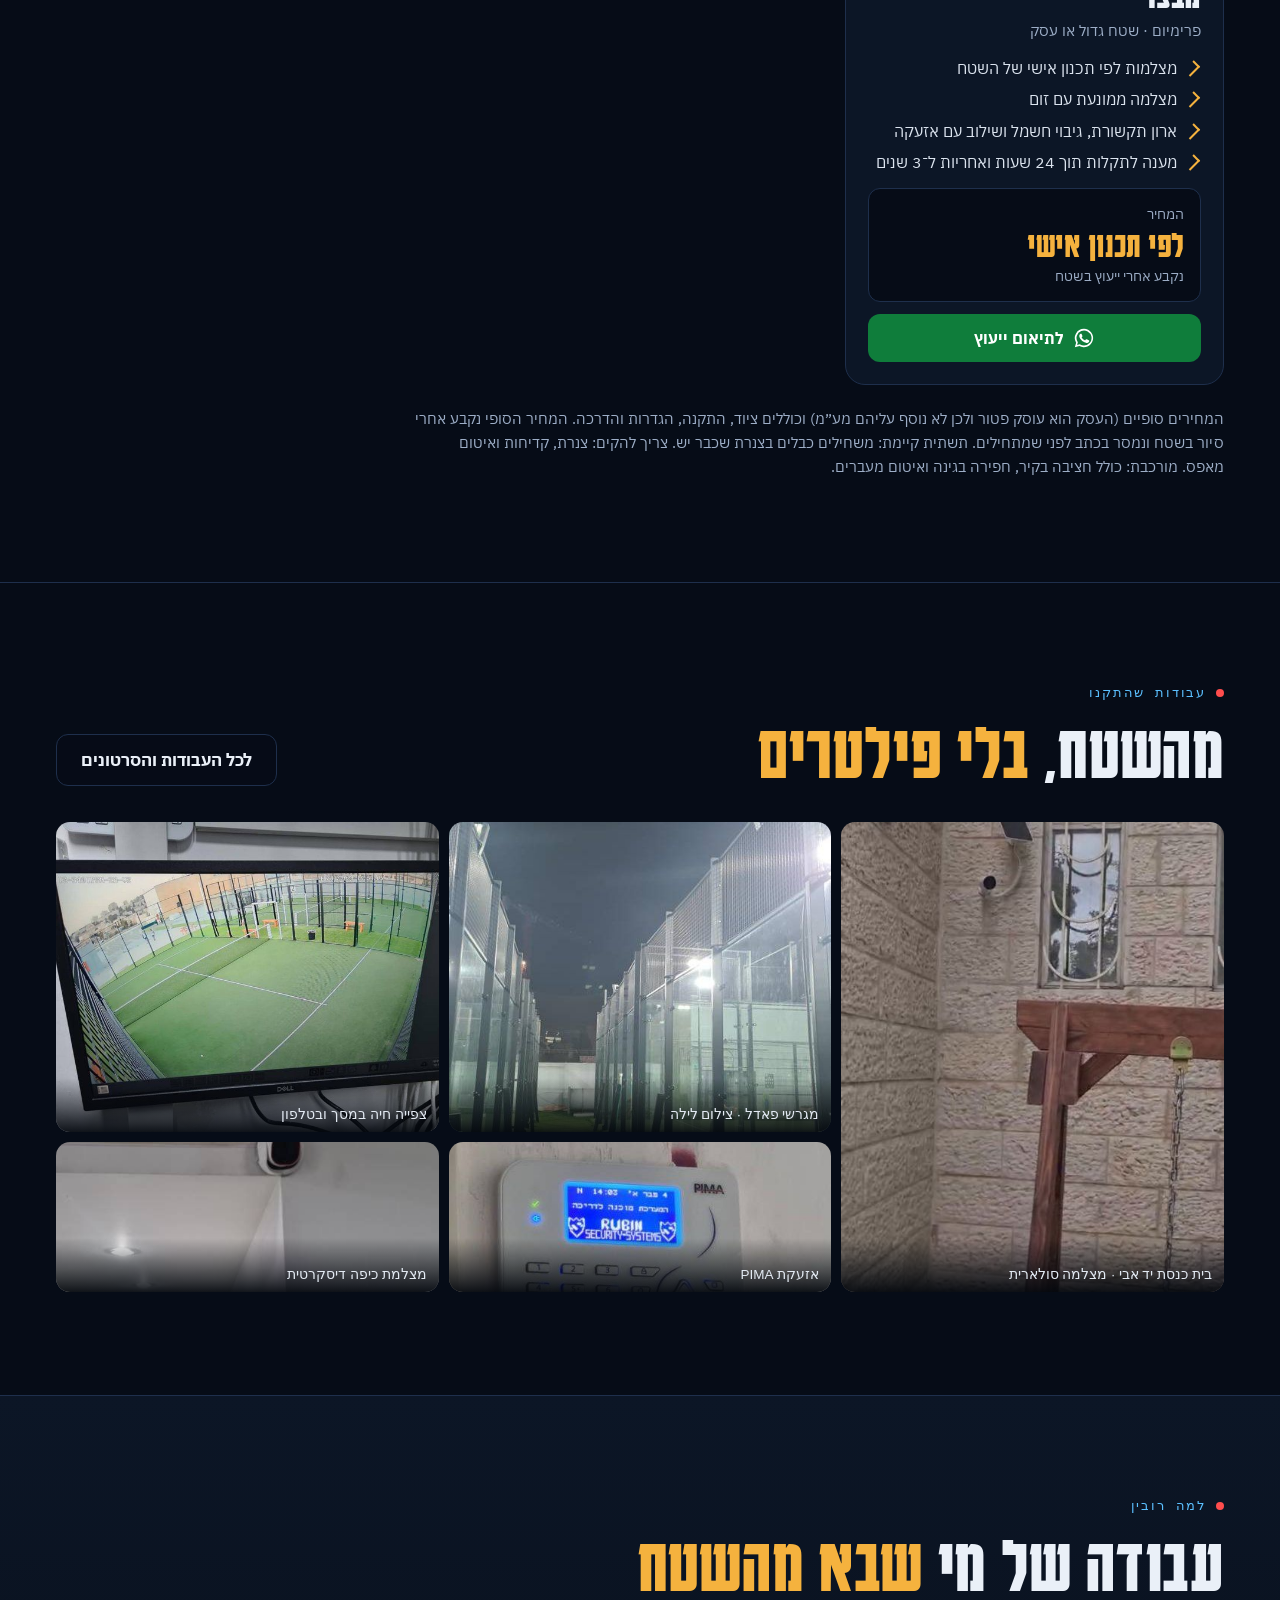
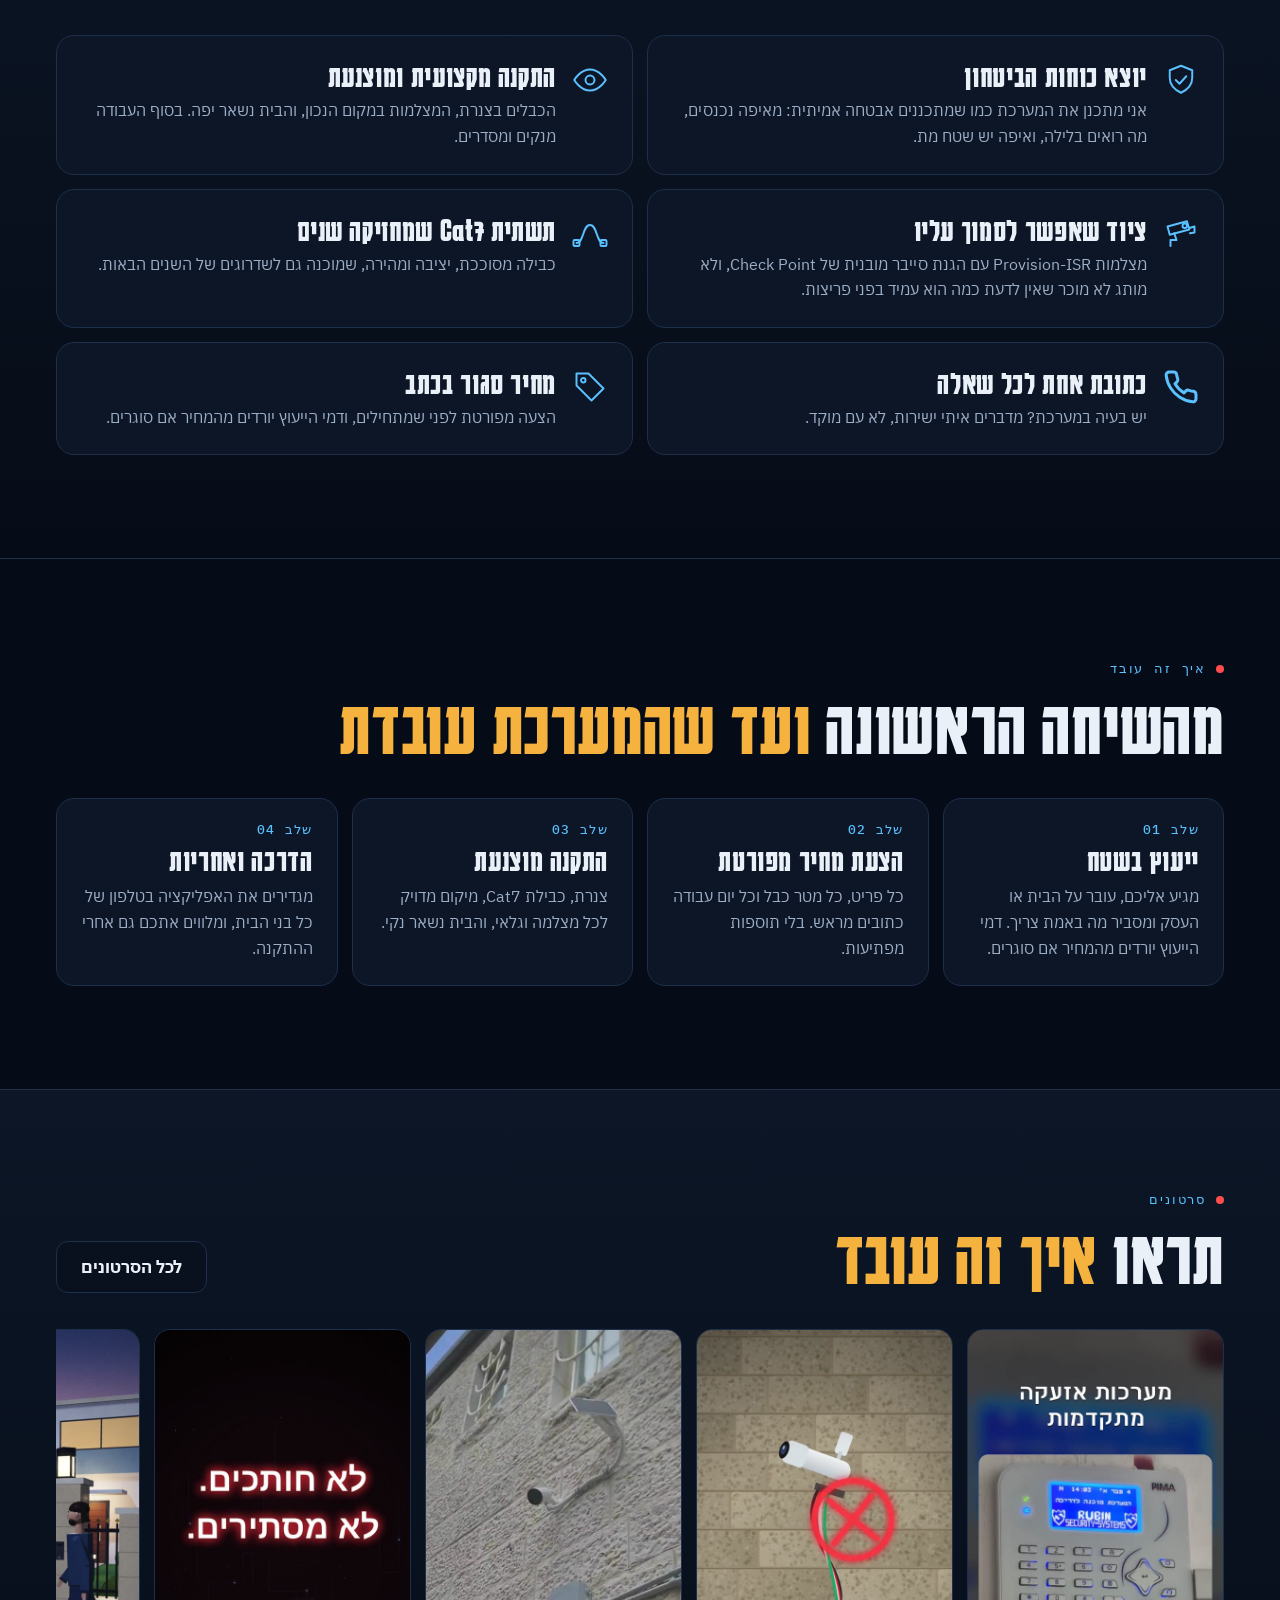
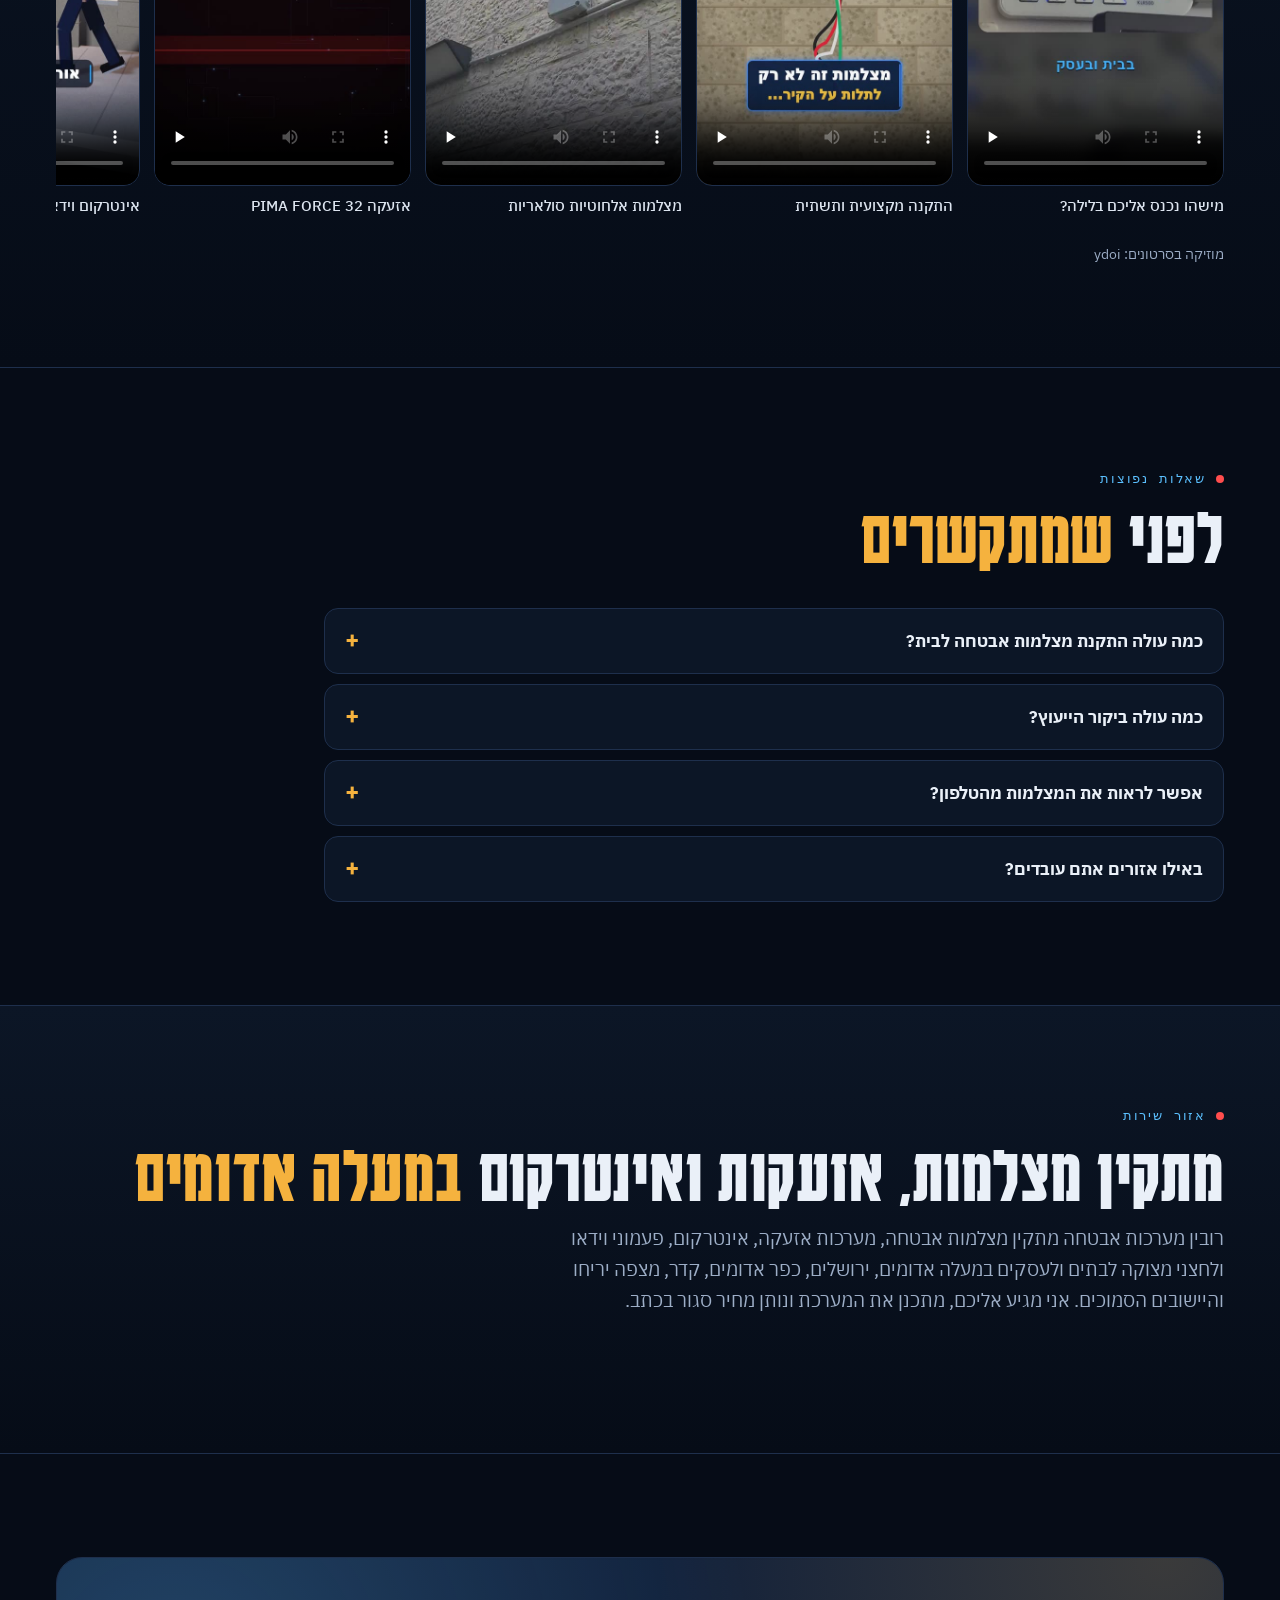
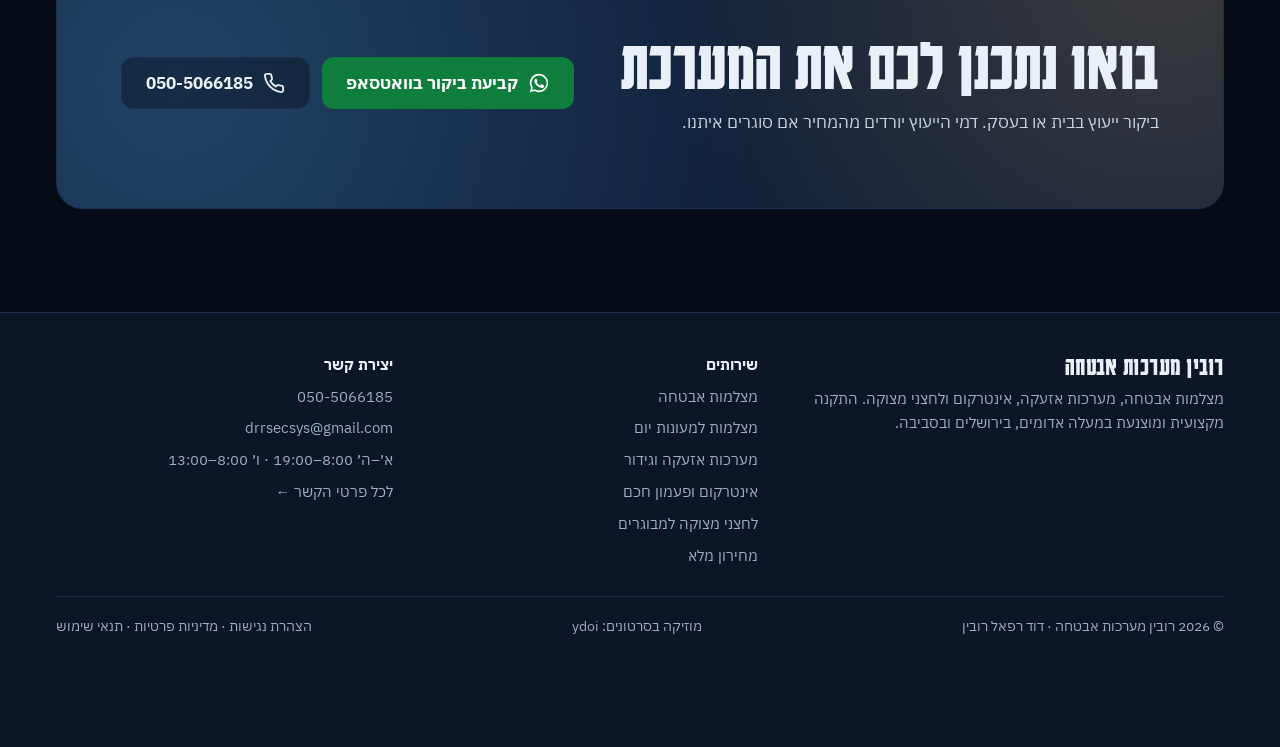
==== commit 8b5d5e2f: "Daycare page with video, 4-camera plan and price (Nov 8 2026)" ====
--- a/index.html
+++ b/index.html
@@ -47,7 +47,7 @@
       <img src="media/logo.jpg" alt="" width="46" height="46">
       <span><b>רובין מערכות אבטחה</b><small>RUBIN SECURITY SYSTEMS</small></span>
     </a>
-    <nav class="nav" aria-label="ניווט ראשי"><a href="index.html" aria-current="page">בית</a><a href="cameras.html">מצלמות</a><a href="alarms.html">אזעקות</a><a href="intercom.html">אינטרקום</a><a href="elderly.html">לחצני מצוקה</a><a href="prices.html">מחירון</a><a href="gallery.html">עבודות וסרטונים</a><a href="about.html">אודות</a><a href="contact.html">צור קשר</a></nav>
+    <nav class="nav" aria-label="ניווט ראשי"><a href="index.html" aria-current="page">בית</a><a href="cameras.html">מצלמות</a><a href="daycare.html">מעונות יום</a><a href="alarms.html">אזעקות</a><a href="intercom.html">אינטרקום</a><a href="elderly.html">לחצני מצוקה</a><a href="prices.html">מחירון</a><a href="gallery.html">עבודות וסרטונים</a><a href="about.html">אודות</a><a href="contact.html">צור קשר</a></nav>
     <a class="btn btn-amber call" href="tel:+972505066185" aria-label="התקשרו 050-5066185"><svg aria-hidden="true"><use href="#i-phone"/></svg><span class="lbl">התקשרו</span> <span class="num ltr">050-5066185</span></a>
     <button type="button" class="menu-btn" id="menuBtn" aria-label="תפריט" aria-expanded="false" aria-controls="drawer"><svg aria-hidden="true"><use href="#i-menu"/></svg></button>
   </div>
@@ -55,7 +55,7 @@
 <div class="drawer" id="drawer" hidden>
   <nav class="sheet" aria-label="תפריט">
     <button type="button" class="x" aria-label="סגירת התפריט">×</button>
-    <a href="index.html" aria-current="page">בית</a><a href="cameras.html">מצלמות</a><a href="alarms.html">אזעקות</a><a href="intercom.html">אינטרקום</a><a href="elderly.html">לחצני מצוקה</a><a href="prices.html">מחירון</a><a href="gallery.html">עבודות וסרטונים</a><a href="about.html">אודות</a><a href="contact.html">צור קשר</a>
+    <a href="index.html" aria-current="page">בית</a><a href="cameras.html">מצלמות</a><a href="daycare.html">מעונות יום</a><a href="alarms.html">אזעקות</a><a href="intercom.html">אינטרקום</a><a href="elderly.html">לחצני מצוקה</a><a href="prices.html">מחירון</a><a href="gallery.html">עבודות וסרטונים</a><a href="about.html">אודות</a><a href="contact.html">צור קשר</a>
     <a class="btn btn-wa" href="https://wa.me/972505066185?text=%D7%A9%D7%9C%D7%95%D7%9D%20%D7%93%D7%95%D7%93%2C%20%D7%90%D7%A9%D7%9E%D7%97%20%D7%9C%D7%99%D7%99%D7%A2%D7%95%D7%A5%20%D7%9C%D7%92%D7%91%D7%99%20%D7%9E%D7%A2%D7%A8%D7%9B%D7%AA%20%D7%90%D7%91%D7%98%D7%97%D7%94" target="_blank" rel="noopener"><svg aria-hidden="true"><use href="#i-wa"/></svg>ייעוץ בוואטסאפ<span class="sr-only"> (נפתח בחלון חדש)</span></a>
   </nav>
 </div>
@@ -169,7 +169,7 @@
   <div class="wrap">
     <div class="cols">
       <div><b>רובין מערכות אבטחה</b><span>מצלמות אבטחה, מערכות אזעקה, אינטרקום ולחצני מצוקה. התקנה מקצועית ומוצנעת במעלה אדומים, בירושלים ובסביבה.</span></div>
-      <div><span style="color:var(--ink);font-weight:700">שירותים</span><a href="cameras.html">מצלמות אבטחה</a><a href="alarms.html">מערכות אזעקה וגידור</a><a href="intercom.html">אינטרקום ופעמון חכם</a><a href="elderly.html">לחצני מצוקה למבוגרים</a><a href="prices.html">מחירון מלא</a></div>
+      <div><span style="color:var(--ink);font-weight:700">שירותים</span><a href="cameras.html">מצלמות אבטחה</a><a href="daycare.html">מצלמות למעונות יום</a><a href="alarms.html">מערכות אזעקה וגידור</a><a href="intercom.html">אינטרקום ופעמון חכם</a><a href="elderly.html">לחצני מצוקה למבוגרים</a><a href="prices.html">מחירון מלא</a></div>
       <div><span style="color:var(--ink);font-weight:700">יצירת קשר</span><span class="ltr" style="text-align:right">050-5066185</span><span class="ltr" style="text-align:right">drrsecsys@gmail.com</span><span>א׳–ה׳ 8:00–19:00 · ו׳ 8:00–13:00</span><a href="contact.html">לכל פרטי הקשר ←</a></div>
     </div>
     <div class="legal"><span>© <span class="yr">2026</span> רובין מערכות אבטחה · דוד רפאל רובין</span><span>מוזיקה בסרטונים: ydoi</span><div class="legal-links"><a href="accessibility.html">הצהרת נגישות</a> · <a href="privacy.html">מדיניות פרטיות</a> · <a href="terms.html">תנאי שימוש</a></div></div>
--- a/style.css
+++ b/style.css
@@ -62,8 +62,8 @@
 .top .call{min-height:46px;padding:0 16px;font-size:16px}
 .menu-btn{display:none;width:46px;height:46px;border-radius:10px;border:1.5px solid var(--line);background:var(--panel);color:var(--ink);cursor:pointer;align-items:center;justify-content:center}
 .menu-btn svg{width:22px;height:22px}
-@media (max-width:1440px){.top .call .num{display:none}.nav a{padding:8px 9px;font-size:15px}}
-@media (max-width:1240px){.nav{display:none}.top .call{margin-inline-start:auto}.menu-btn{display:inline-flex}.top .call .num{display:inline}}
+@media (max-width:1440px){.top .call .num{display:none}.nav a{padding:8px 7px;font-size:15px}}
+@media (max-width:1320px){.nav{display:none}.top .call{margin-inline-start:auto}.menu-btn{display:inline-flex}.top .call .num{display:inline}}
 @media (max-width:560px){.brand{flex:1 1 auto;min-width:0}.brand small{display:none}.brand b{font-size:23px}.brand img{width:40px;height:40px}.top .wrap{gap:10px}.top .call .lbl,.top .call .num{display:none}.top .call{width:46px;padding:0;flex:none}.menu-btn{flex:none}}
 .drawer{position:fixed;inset:0;z-index:80;background:rgba(3,6,12,.75);display:flex;justify-content:flex-start}
 .drawer[hidden]{display:none!important}
@@ -333,3 +333,17 @@
 .legal-doc ul{padding-inline-start:22px}
 .legal-links a{color:var(--muted)}
 .form .privacy-note{font-size:13px;color:var(--muted);margin-top:8px}
+
+/* daycare page */
+.daycare-vid{margin:0;justify-self:center;width:min(100%,380px)}
+.daycare-vid video{display:block;width:100%;aspect-ratio:9/16;border-radius:20px;border:1px solid var(--line);background:#000}
+.daycare-vid figcaption{color:var(--muted);font-size:14px;margin-top:8px;text-align:center}
+.qwrap{overflow-x:auto;border:1px solid var(--line);border-radius:16px;background:var(--panel)}
+.qtable{border-collapse:collapse;width:100%;font-variant-numeric:tabular-nums;font-size:16px}
+.qtable th{color:var(--muted);font-weight:500;font-size:14px;text-align:start;padding:12px 16px;border-bottom:1px solid var(--line);white-space:nowrap}
+.qtable td{padding:11px 16px;border-bottom:1px solid var(--line);vertical-align:top}
+.qtable .n{text-align:end;white-space:nowrap}
+.qtable tr.sec td{background:var(--panel-2);font-weight:700;color:var(--sig);font-size:14.5px}
+.qtable tr.tot td{font-weight:700}
+.qtable tr.disc td{color:var(--amber);font-weight:700}
+.qtable tr.grand td{background:var(--amber);color:var(--amber-ink);font:700 26px/1.2 var(--display);border-bottom:0}
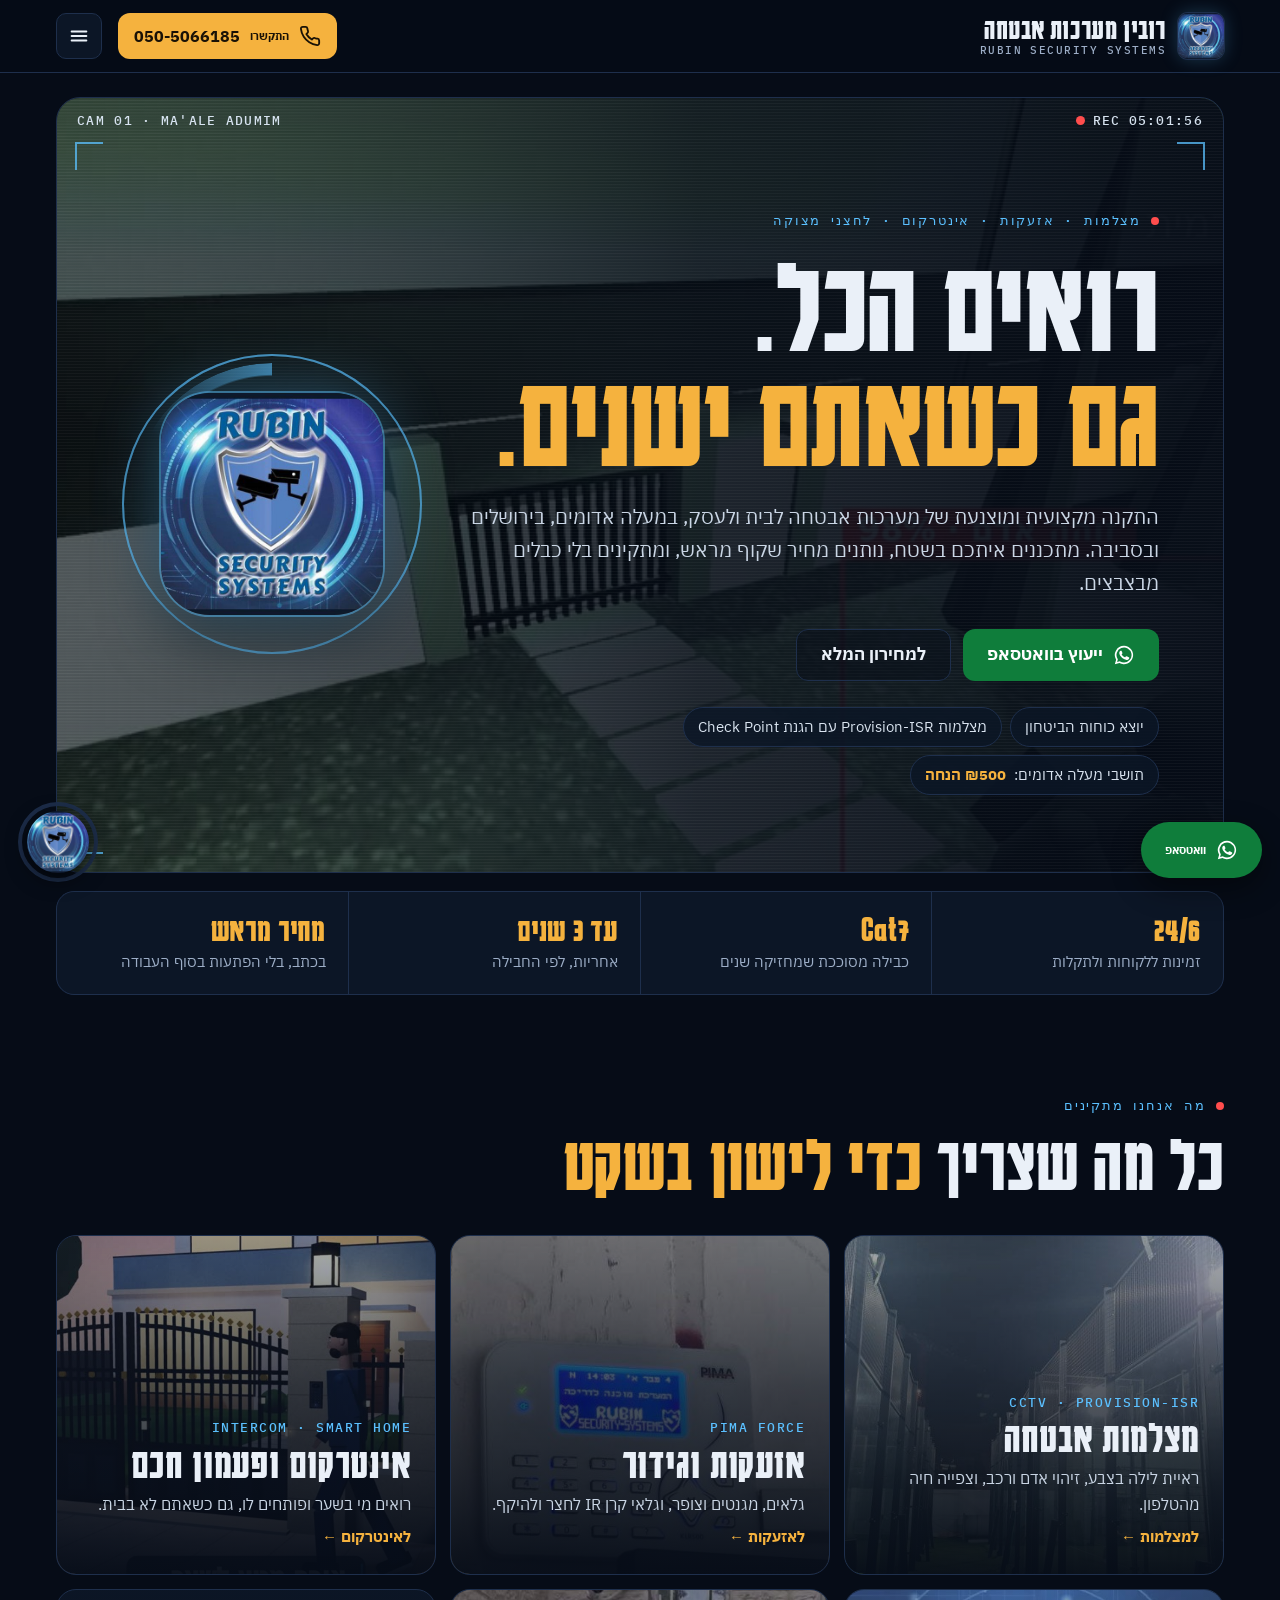
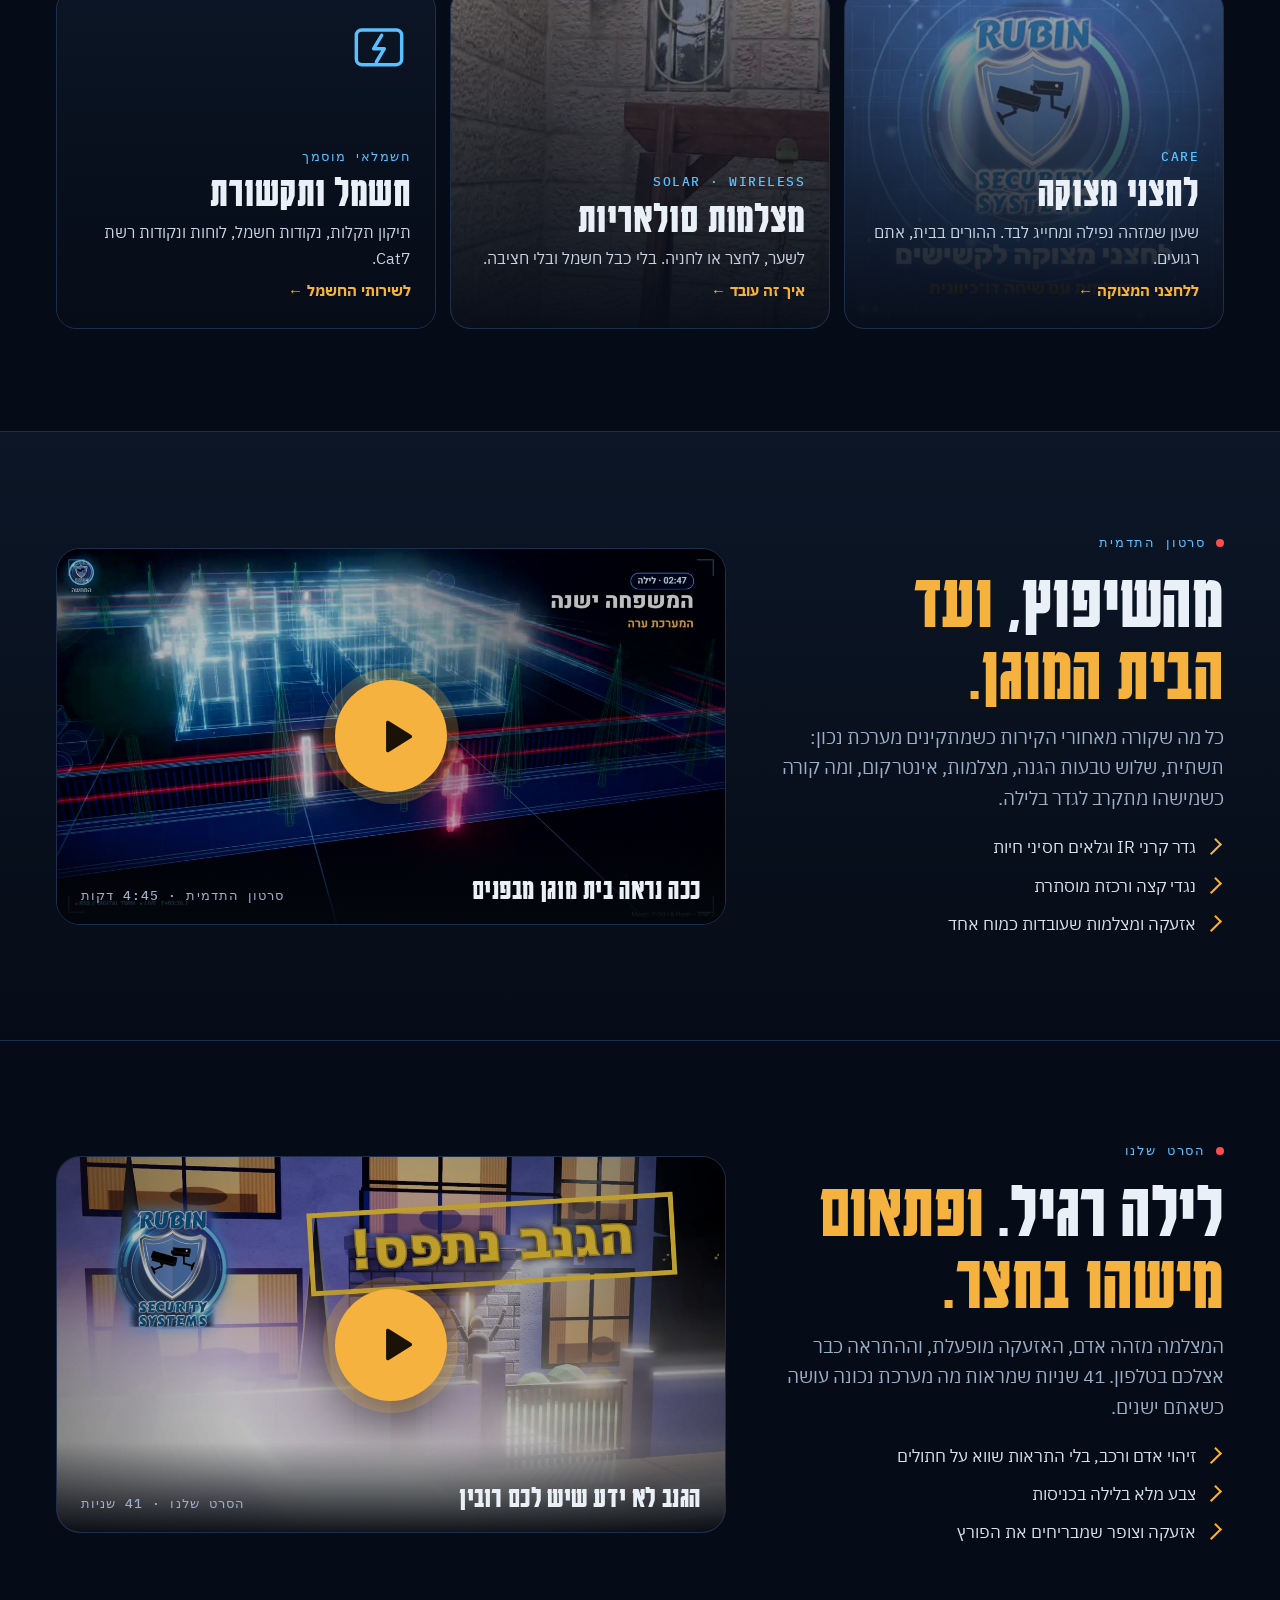
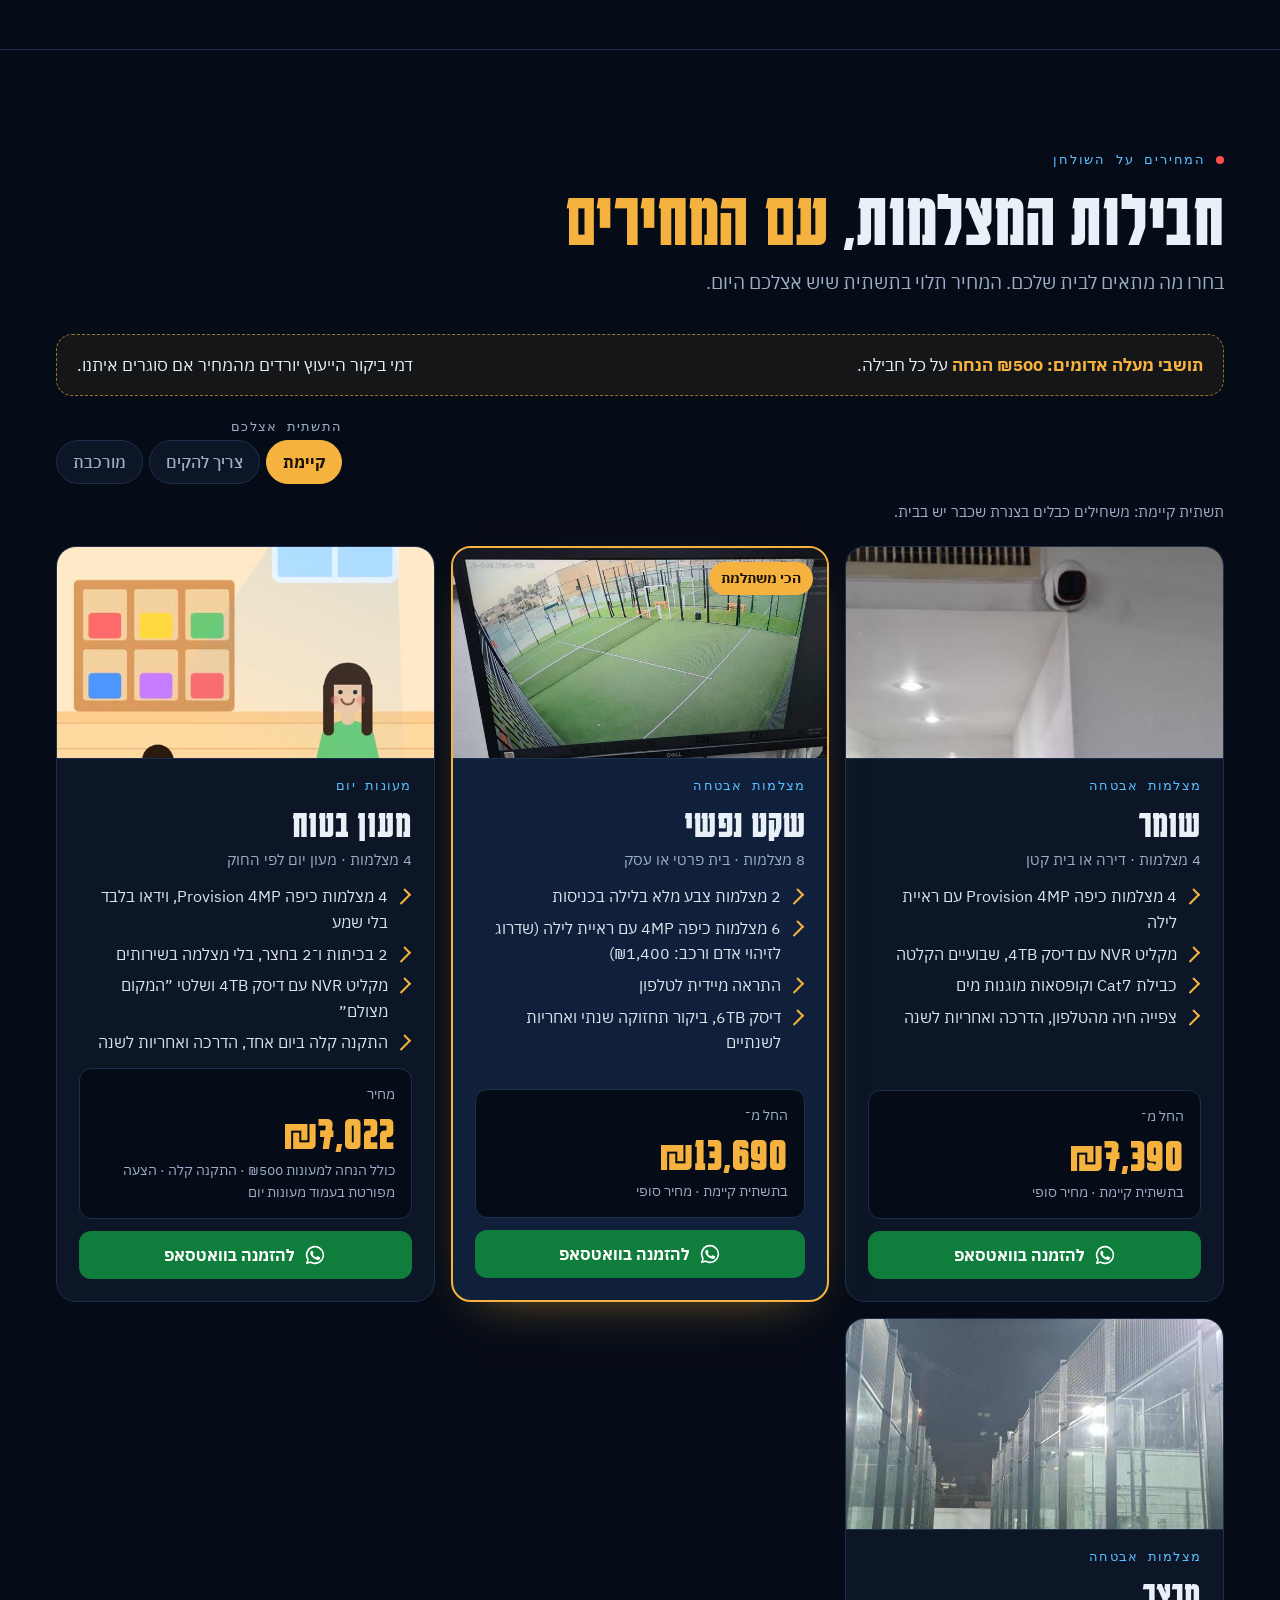
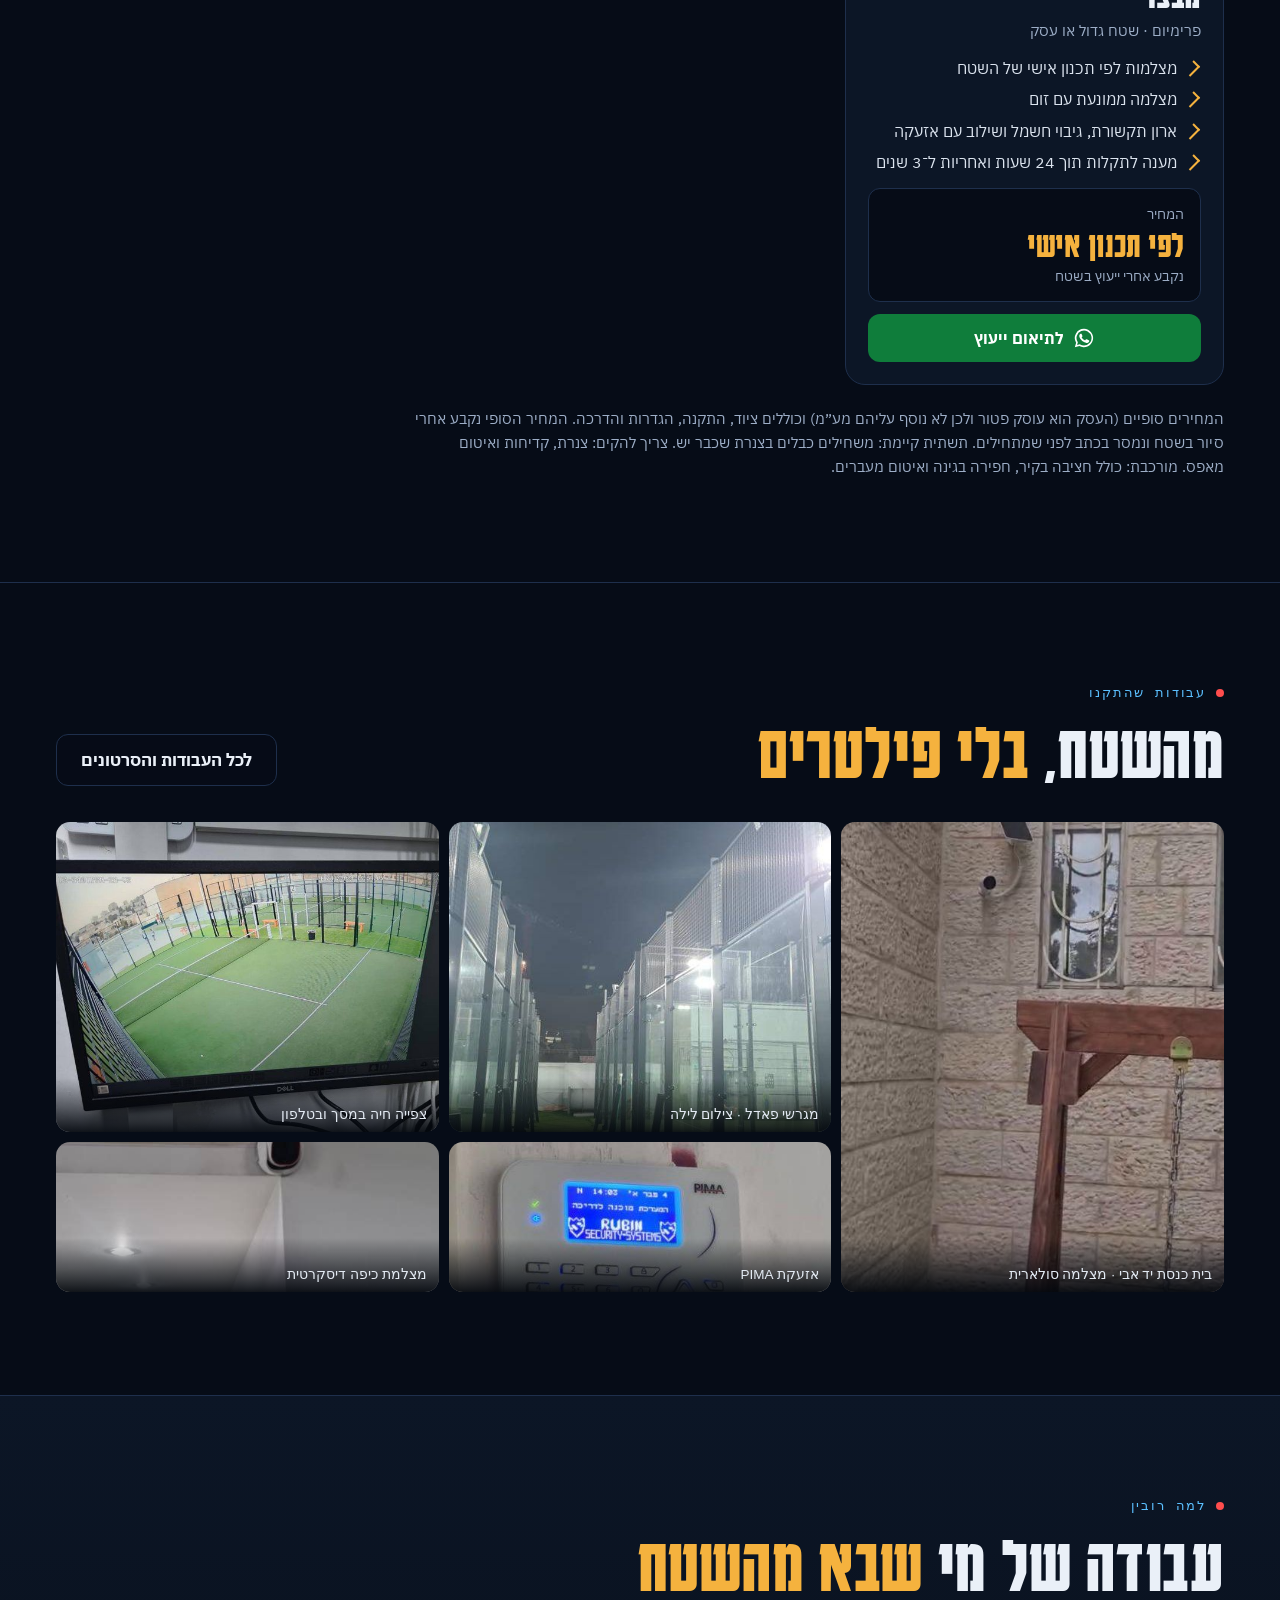
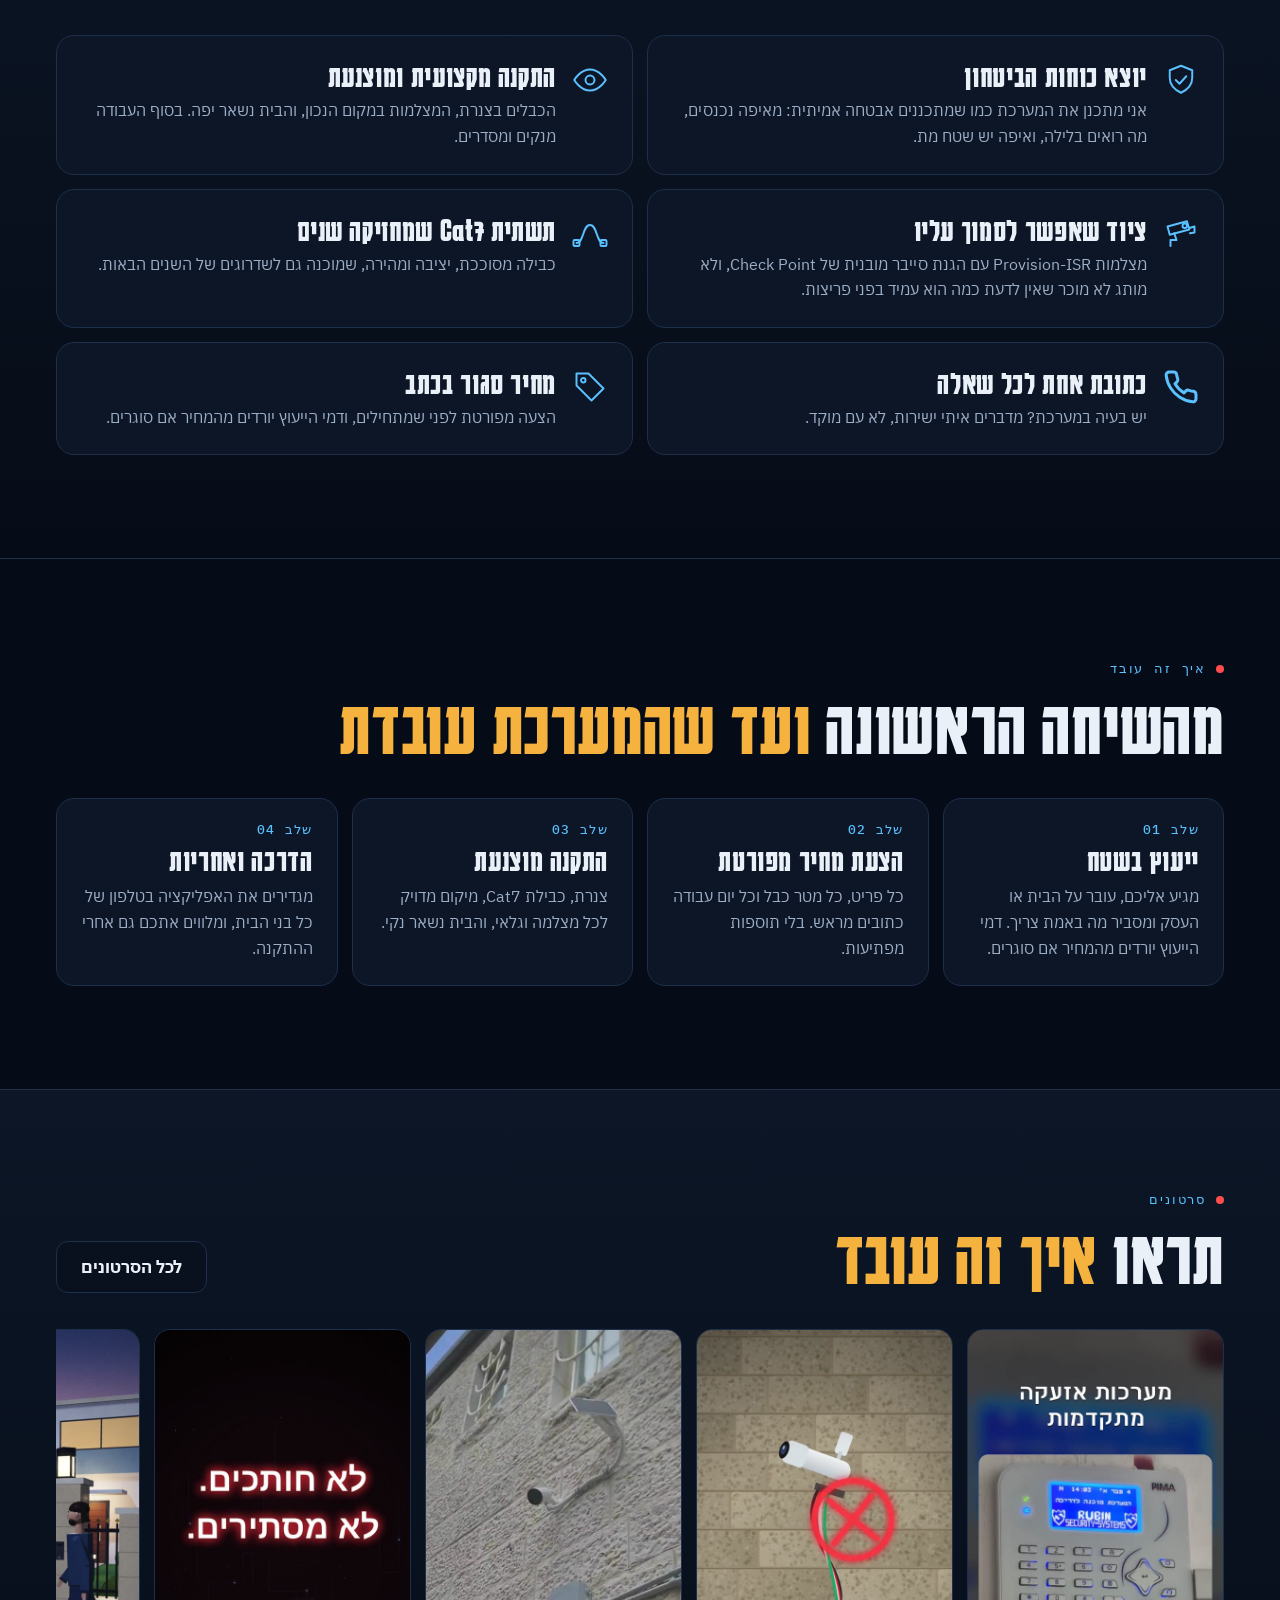
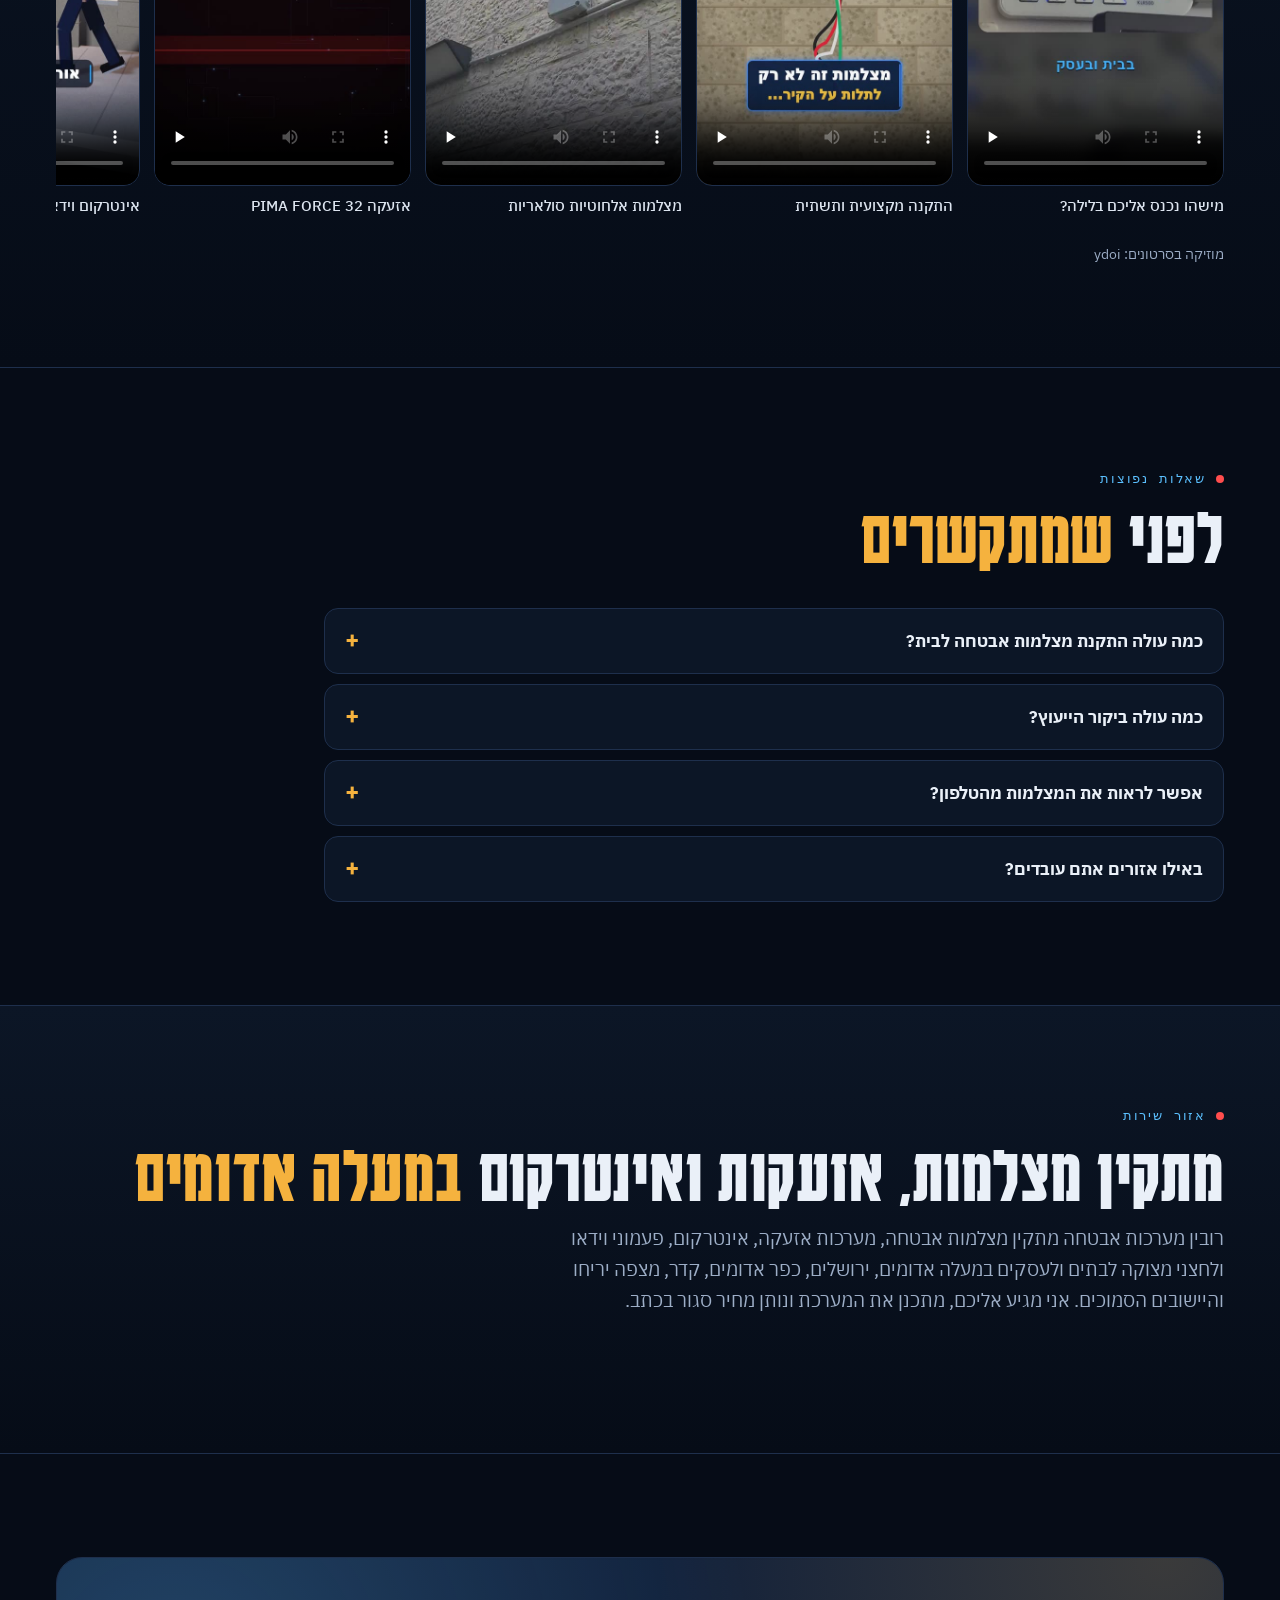
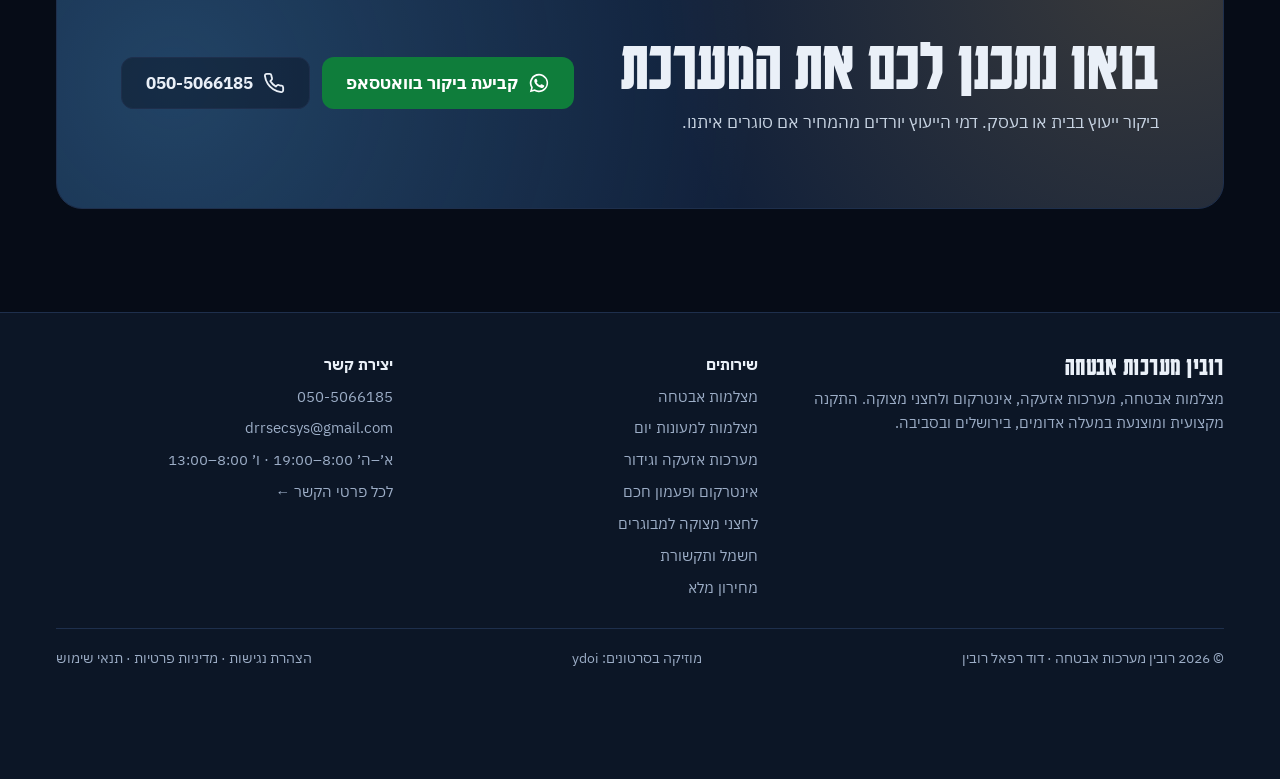
==== commit b3638ac2: "הוספת דף חשמל ותקשורת, קישור בתפריט ועדכון מפת האתר Co-Authored-By: Claude Opus 5.5 <noreply@anthrop" ====
--- a/index.html
+++ b/index.html
@@ -47,7 +47,7 @@
       <img src="media/logo.jpg" alt="" width="46" height="46">
       <span><b>רובין מערכות אבטחה</b><small>RUBIN SECURITY SYSTEMS</small></span>
     </a>
-    <nav class="nav" aria-label="ניווט ראשי"><a href="index.html" aria-current="page">בית</a><a href="cameras.html">מצלמות</a><a href="daycare.html">מעונות יום</a><a href="alarms.html">אזעקות</a><a href="intercom.html">אינטרקום</a><a href="elderly.html">לחצני מצוקה</a><a href="prices.html">מחירון</a><a href="gallery.html">עבודות וסרטונים</a><a href="about.html">אודות</a><a href="contact.html">צור קשר</a></nav>
+    <nav class="nav" aria-label="ניווט ראשי"><a href="index.html" aria-current="page">בית</a><a href="cameras.html">מצלמות</a><a href="daycare.html">מעונות יום</a><a href="alarms.html">אזעקות</a><a href="intercom.html">אינטרקום</a><a href="elderly.html">לחצני מצוקה</a><a href="electric.html">חשמל ותקשורת</a><a href="prices.html">מחירון</a><a href="gallery.html">עבודות וסרטונים</a><a href="about.html">אודות</a><a href="contact.html">צור קשר</a></nav>
     <a class="btn btn-amber call" href="tel:+972505066185" aria-label="התקשרו 050-5066185"><svg aria-hidden="true"><use href="#i-phone"/></svg><span class="lbl">התקשרו</span> <span class="num ltr">050-5066185</span></a>
     <button type="button" class="menu-btn" id="menuBtn" aria-label="תפריט" aria-expanded="false" aria-controls="drawer"><svg aria-hidden="true"><use href="#i-menu"/></svg></button>
   </div>
@@ -89,7 +89,7 @@
   <a class="tile" href="intercom.html"><img src="media/v-intercom.jpg" alt="" loading="lazy"><span class="k">INTERCOM · SMART HOME</span><h3>אינטרקום ופעמון חכם</h3><p>רואים מי בשער ופותחים לו, גם כשאתם לא בבית.</p><span class="go">לאינטרקום ←</span></a>
   <a class="tile" href="elderly.html"><img src="media/v-panic.jpg" alt="" loading="lazy"><span class="k">CARE</span><h3>לחצני מצוקה</h3><p>שעון שמזהה נפילה ומחייג לבד. ההורים בבית, אתם רגועים.</p><span class="go">ללחצני המצוקה ←</span></a>
   <a class="tile" href="cameras.html#solar"><img src="media/syn-yard-1.jpg" alt="" loading="lazy"><span class="k">SOLAR · WIRELESS</span><h3>מצלמות סולאריות</h3><p>לשער, לחצר או לחניה. בלי כבל חשמל ובלי חציבה.</p><span class="go">איך זה עובד ←</span></a>
-  <a class="tile icon" href="contact.html"><svg class="big" aria-hidden="true"><use href="#i-lock"/></svg><div style="display:flex;flex-direction:column;gap:8px"><span class="k">גמ״ח</span><h3>פתיחת מנעולים</h3><p>ננעלתם בחוץ? פתיחת דלתות כגמ״ח לתושבי האזור.</p><span class="go">ליצירת קשר ←</span></div></a>
+  <a class="tile icon" href="electric.html"><svg class="big" aria-hidden="true"><use href="#i-bolt"/></svg><div style="display:flex;flex-direction:column;gap:8px"><span class="k">חשמלאי מוסמך</span><h3>חשמל ותקשורת</h3><p>תיקון תקלות, נקודות חשמל, לוחות ונקודות רשת Cat7.</p><span class="go">לשירותי החשמל ←</span></div></a>
 </div>
 </div></section>
 
@@ -169,7 +169,7 @@
   <div class="wrap">
     <div class="cols">
       <div><b>רובין מערכות אבטחה</b><span>מצלמות אבטחה, מערכות אזעקה, אינטרקום ולחצני מצוקה. התקנה מקצועית ומוצנעת במעלה אדומים, בירושלים ובסביבה.</span></div>
-      <div><span style="color:var(--ink);font-weight:700">שירותים</span><a href="cameras.html">מצלמות אבטחה</a><a href="daycare.html">מצלמות למעונות יום</a><a href="alarms.html">מערכות אזעקה וגידור</a><a href="intercom.html">אינטרקום ופעמון חכם</a><a href="elderly.html">לחצני מצוקה למבוגרים</a><a href="prices.html">מחירון מלא</a></div>
+      <div><span style="color:var(--ink);font-weight:700">שירותים</span><a href="cameras.html">מצלמות אבטחה</a><a href="daycare.html">מצלמות למעונות יום</a><a href="alarms.html">מערכות אזעקה וגידור</a><a href="intercom.html">אינטרקום ופעמון חכם</a><a href="elderly.html">לחצני מצוקה למבוגרים</a><a href="electric.html">חשמל ותקשורת</a><a href="prices.html">מחירון מלא</a></div>
       <div><span style="color:var(--ink);font-weight:700">יצירת קשר</span><span class="ltr" style="text-align:right">050-5066185</span><span class="ltr" style="text-align:right">drrsecsys@gmail.com</span><span>א׳–ה׳ 8:00–19:00 · ו׳ 8:00–13:00</span><a href="contact.html">לכל פרטי הקשר ←</a></div>
     </div>
     <div class="legal"><span>© <span class="yr">2026</span> רובין מערכות אבטחה · דוד רפאל רובין</span><span>מוזיקה בסרטונים: ydoi</span><div class="legal-links"><a href="accessibility.html">הצהרת נגישות</a> · <a href="privacy.html">מדיניות פרטיות</a> · <a href="terms.html">תנאי שימוש</a></div></div>
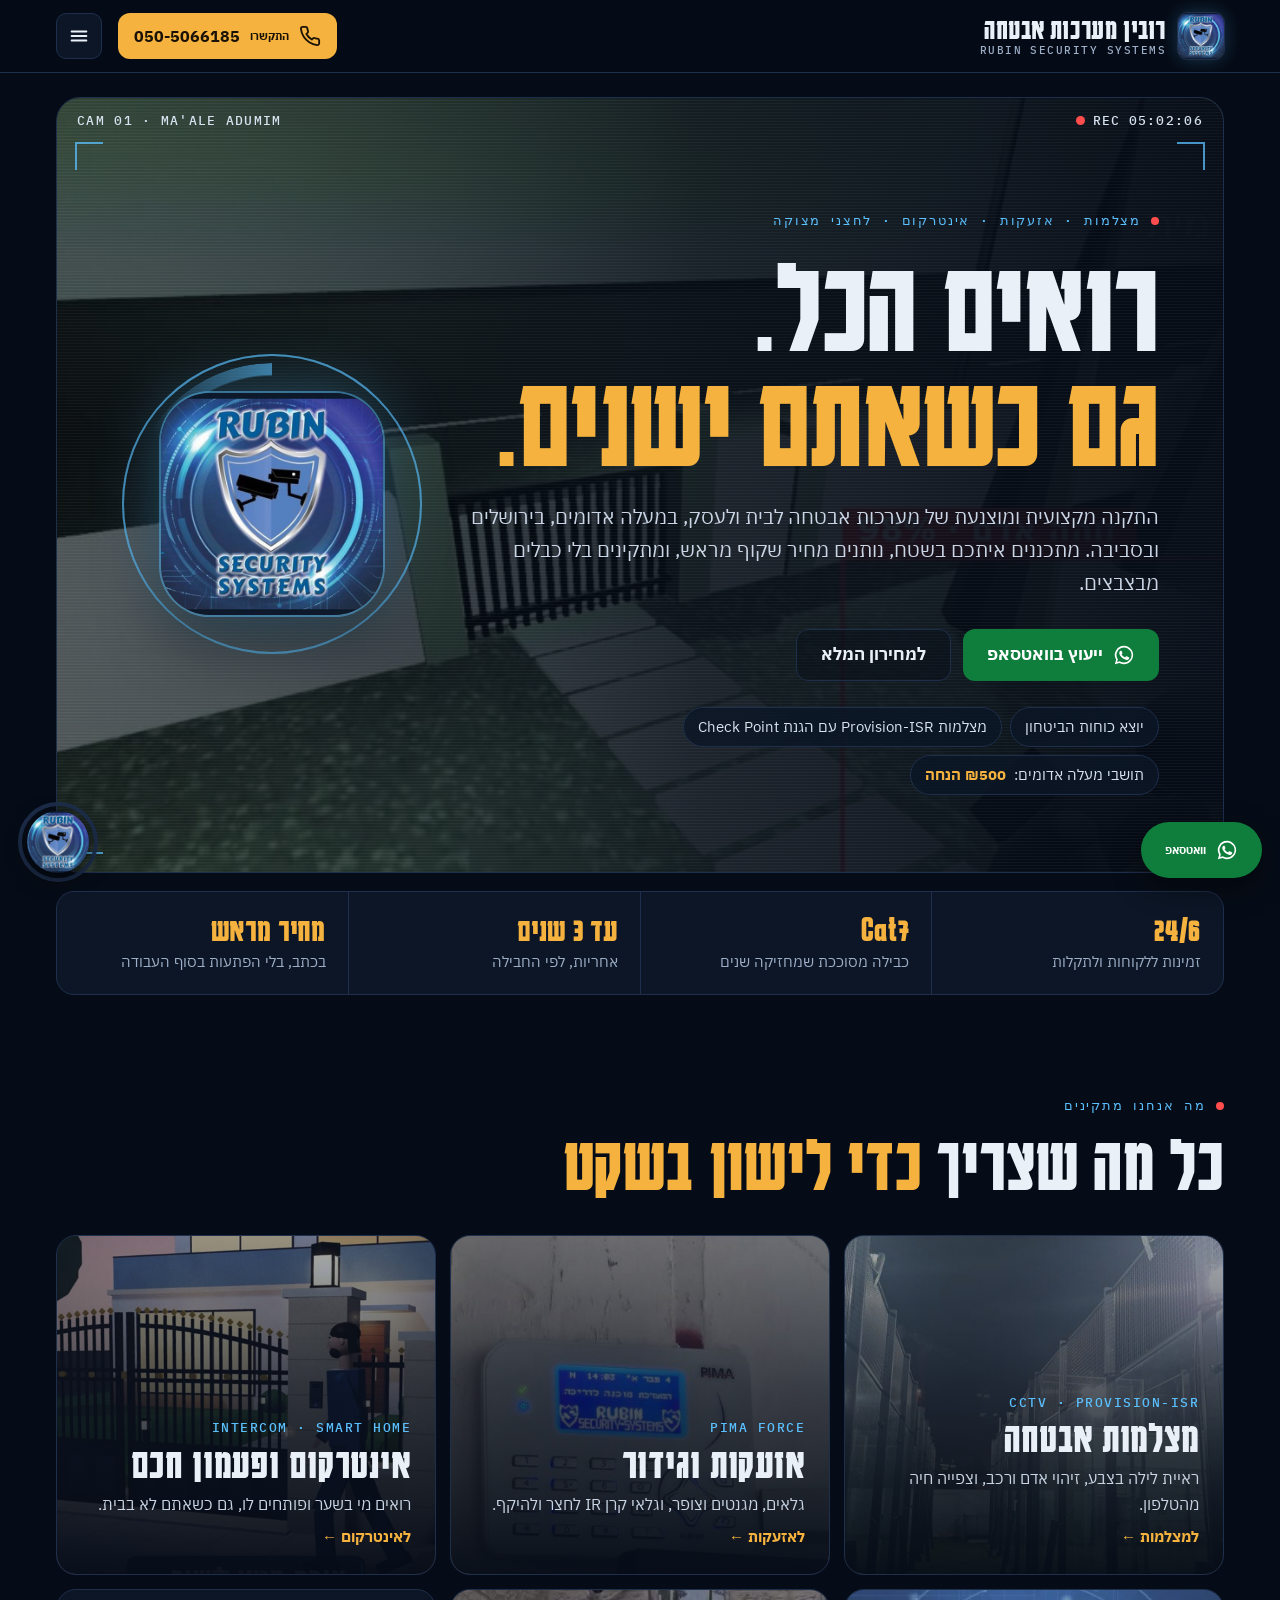
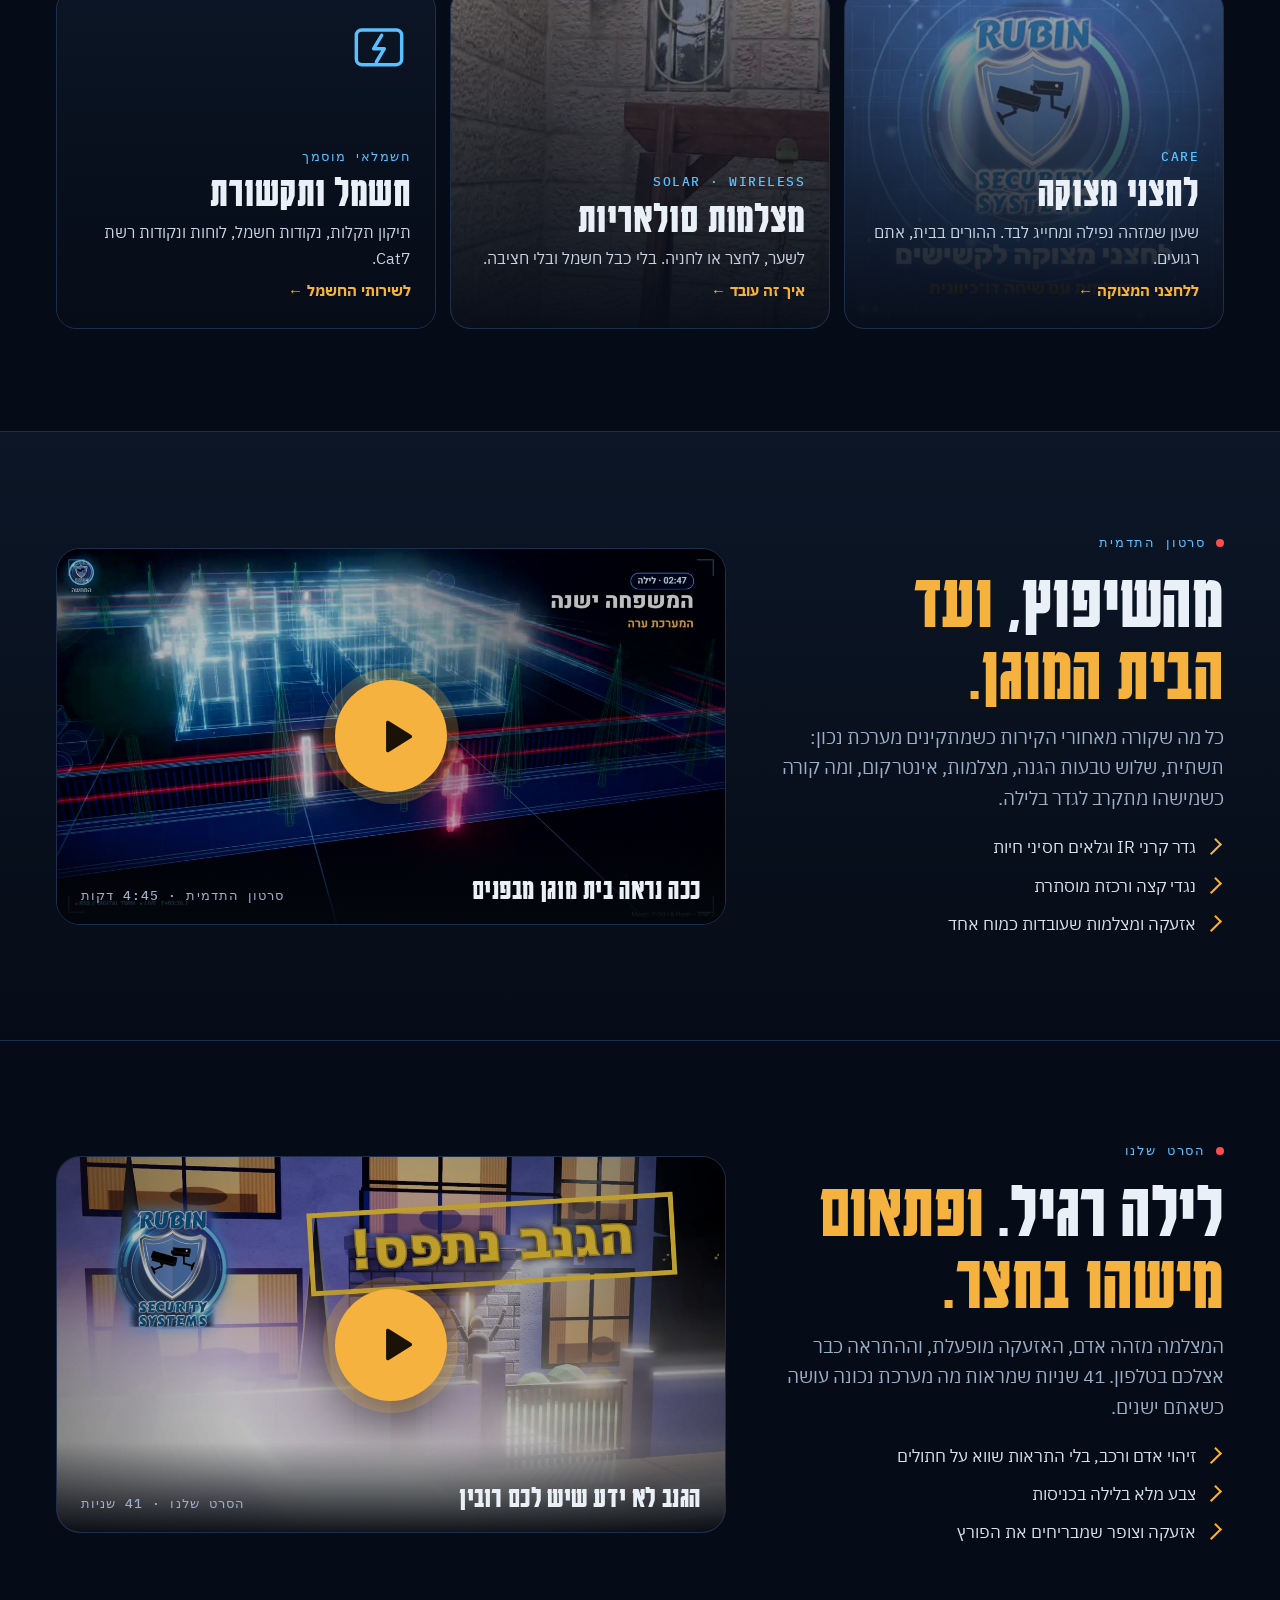
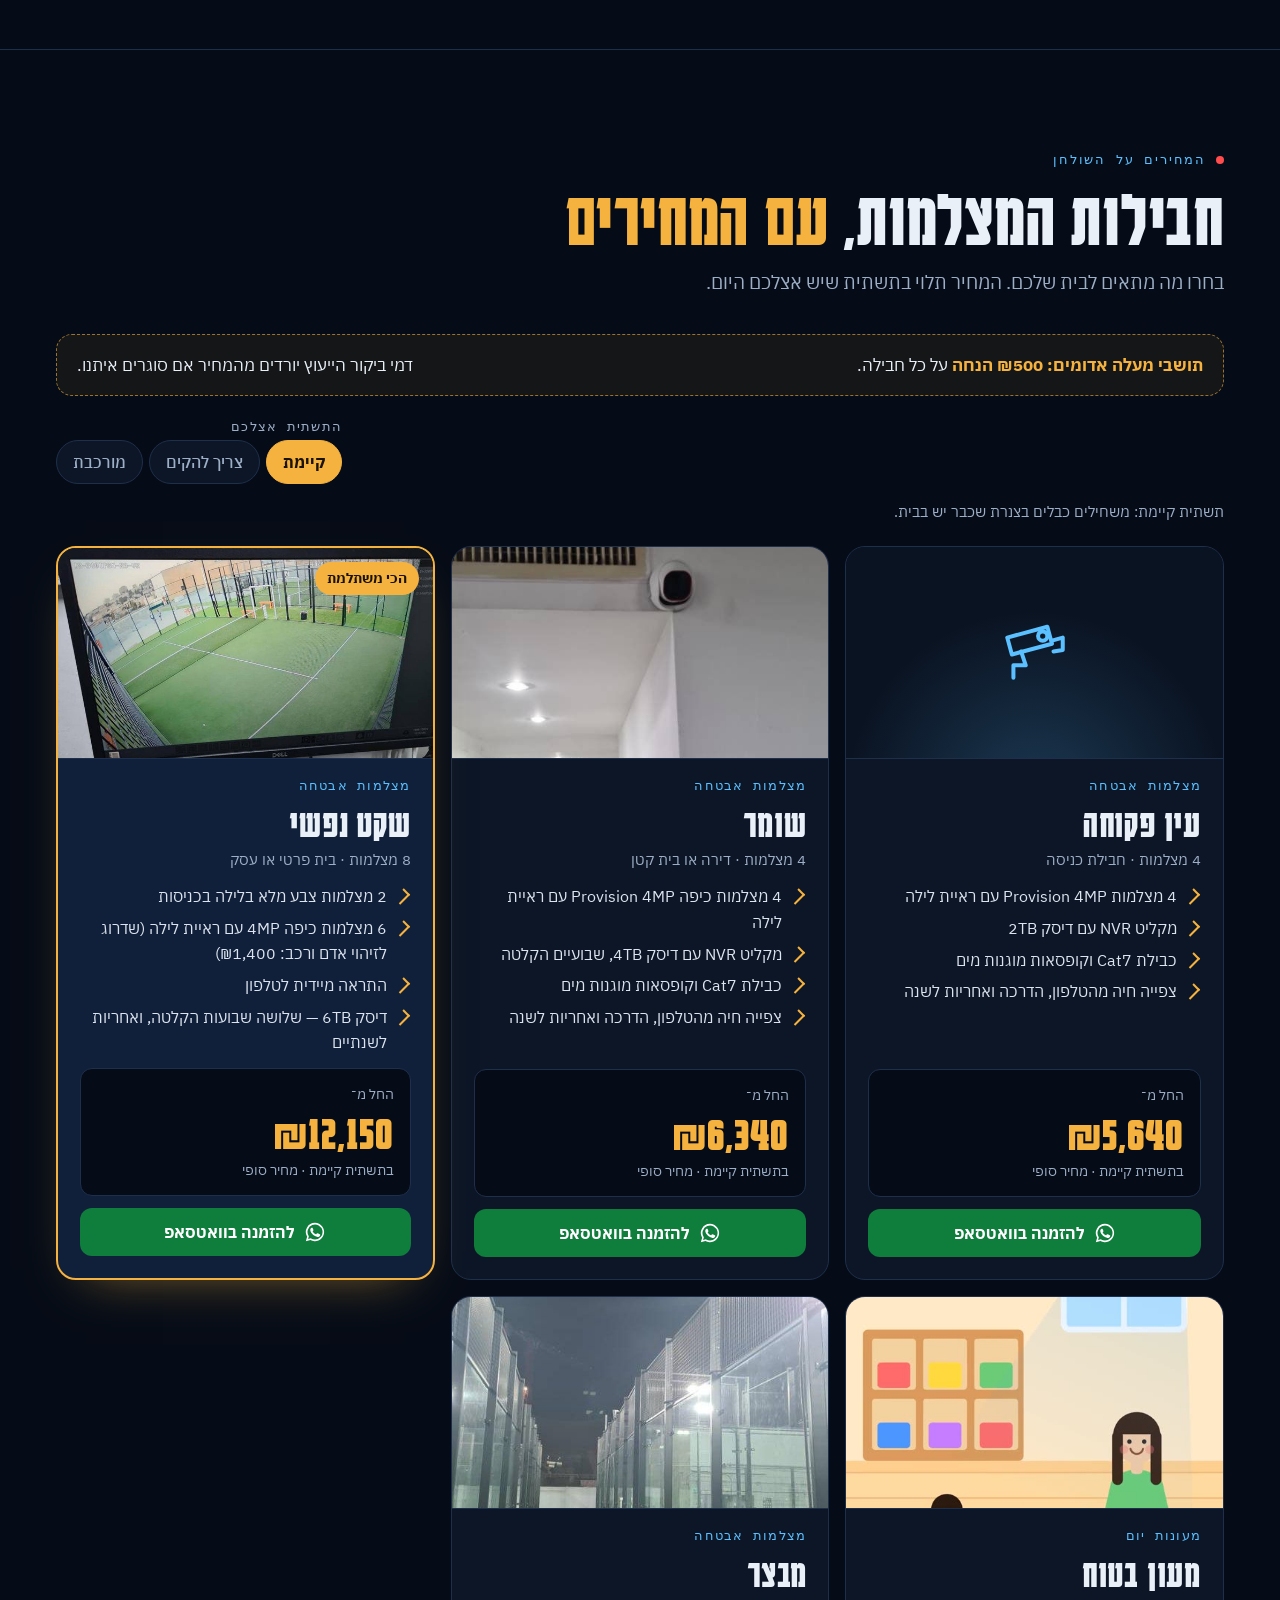
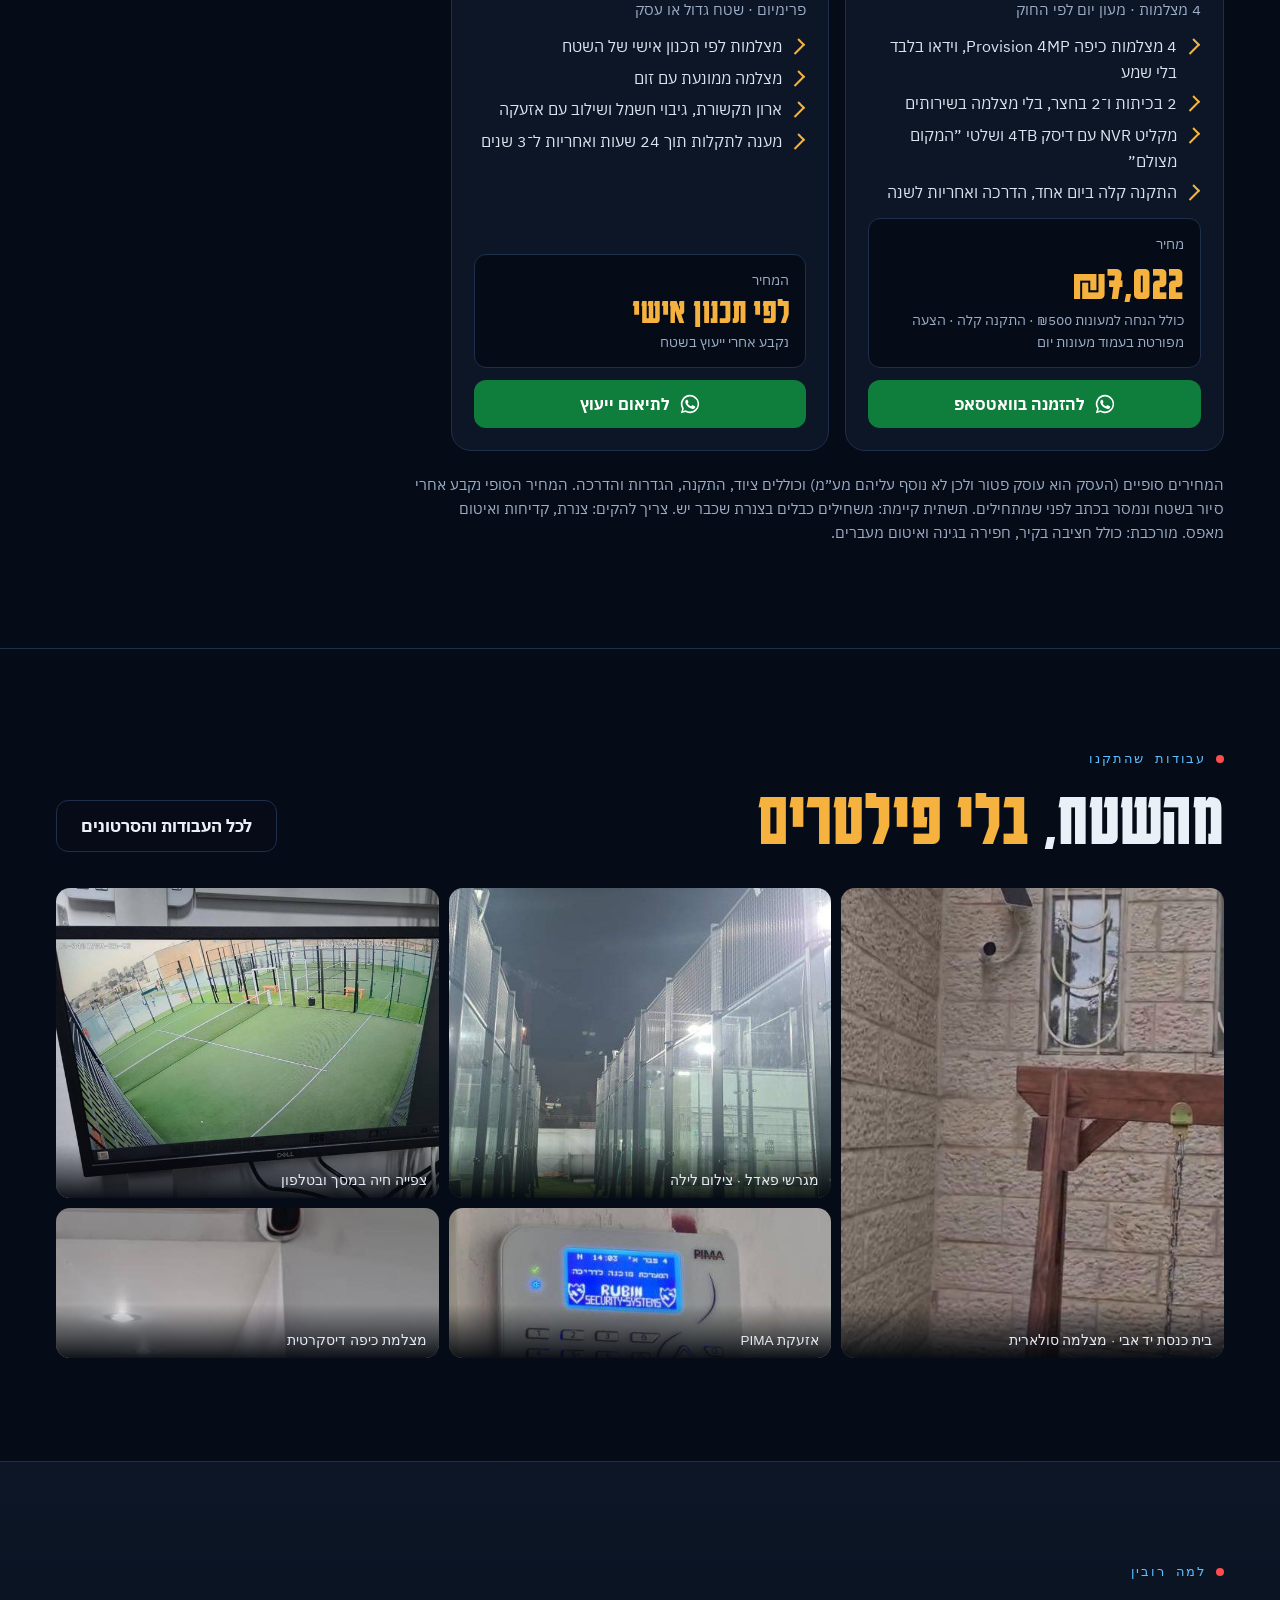
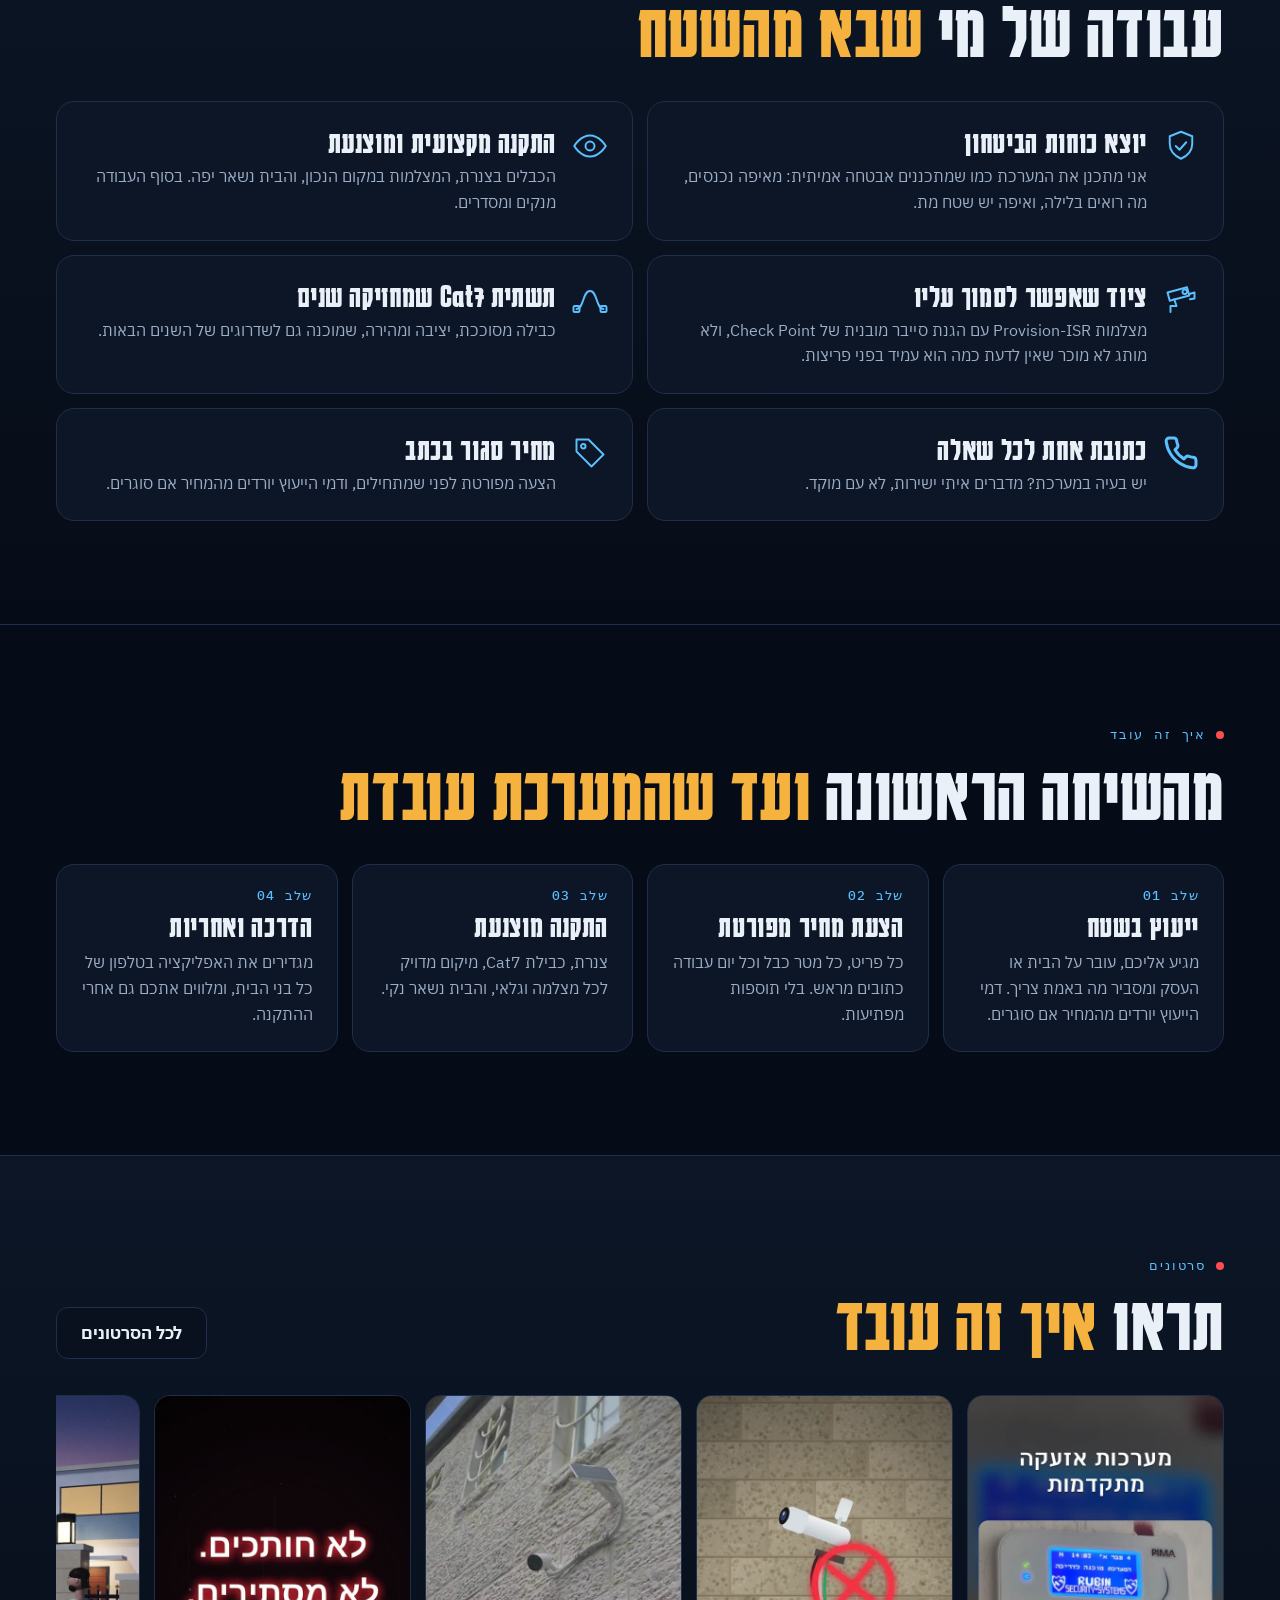
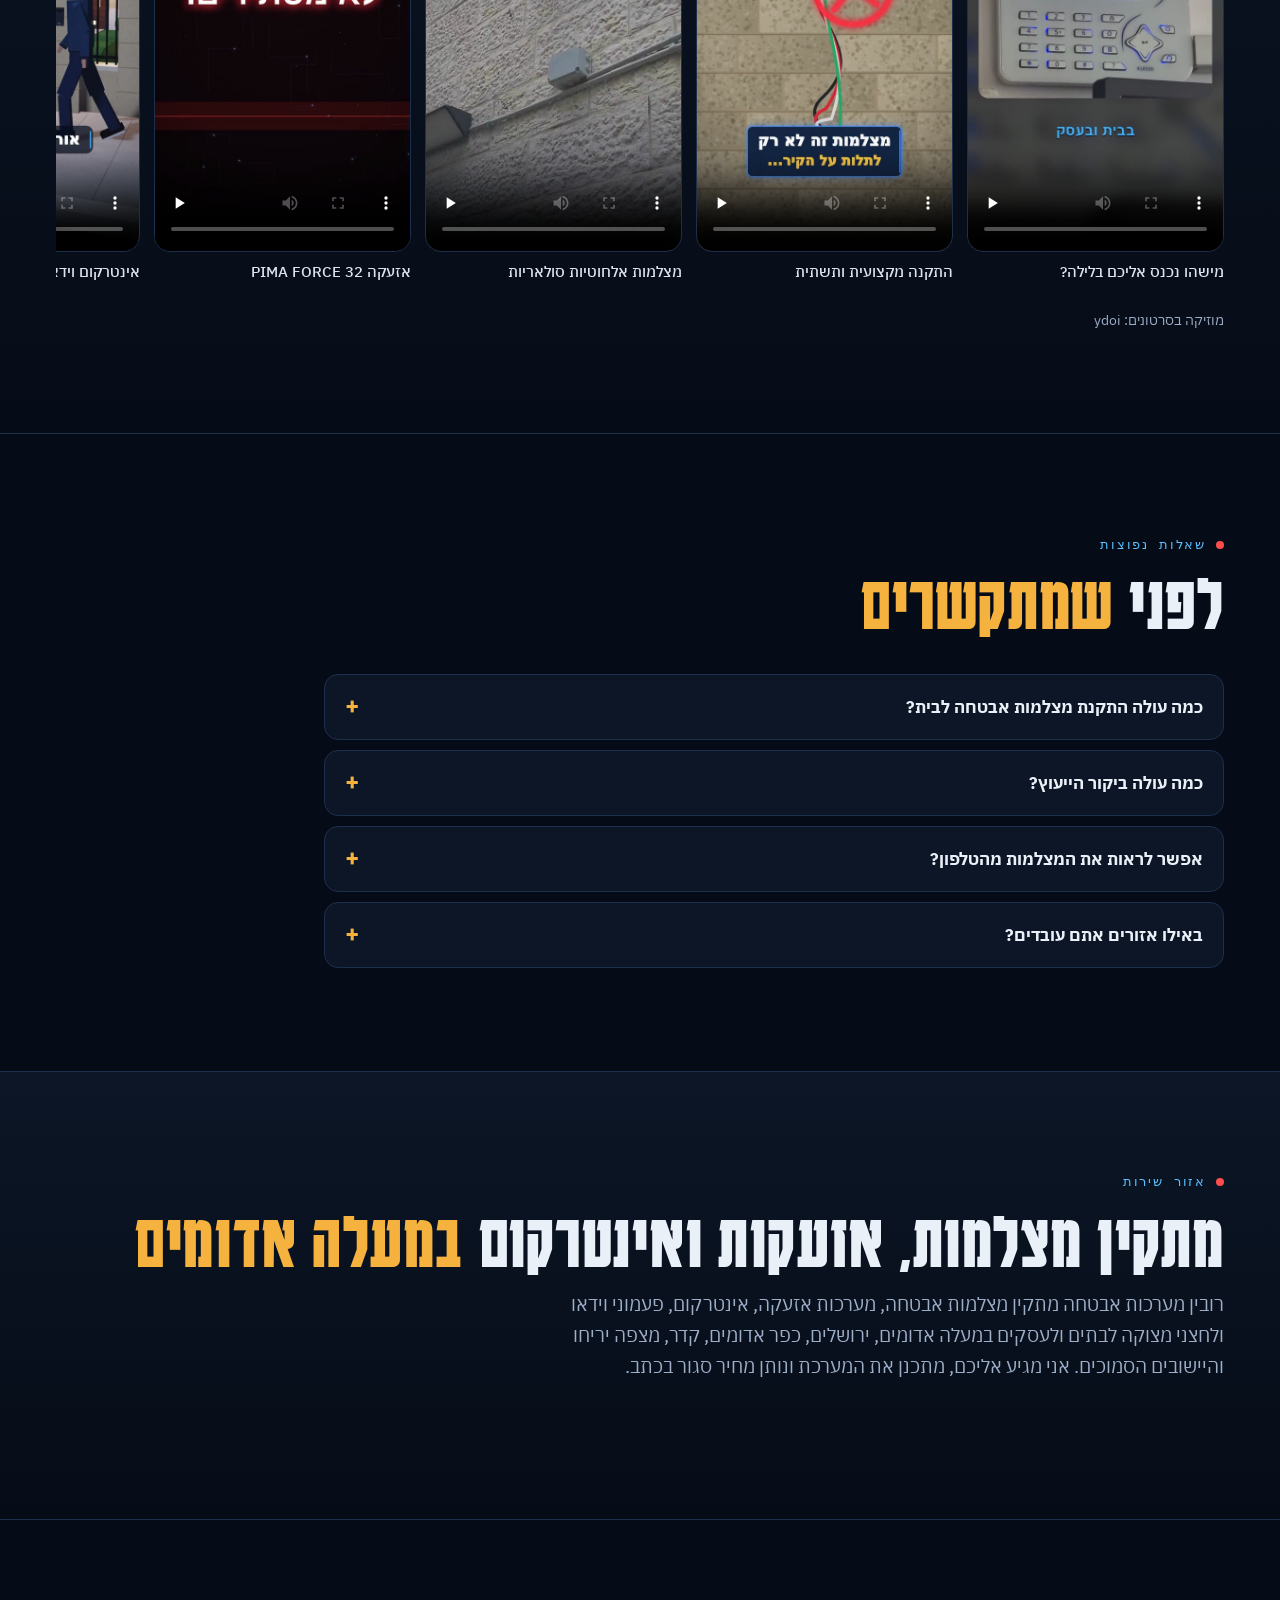
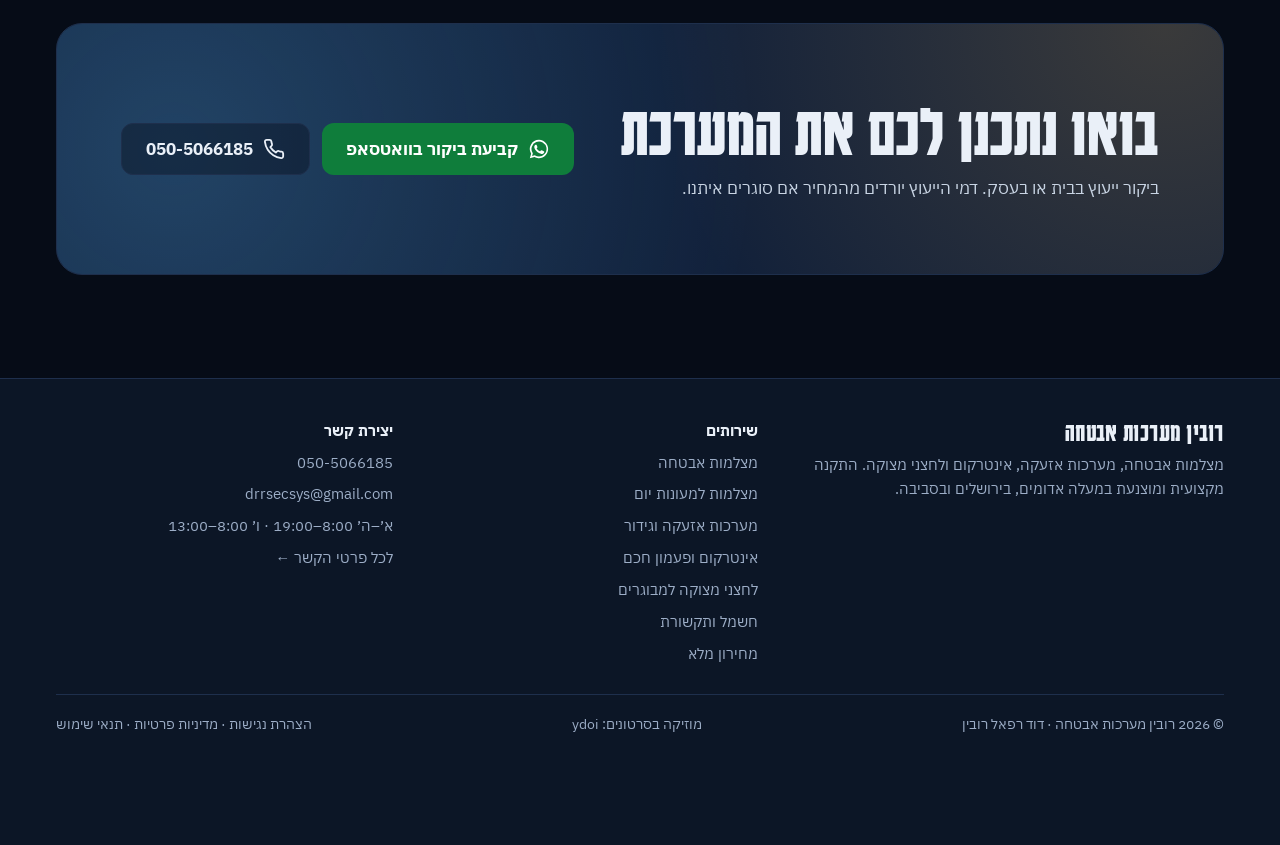
==== commit 5500bd91: "עדכון מחירים: חבילת עין פקוחה, שומר ושקט נפשי לפי מחירון 22.11.2026 - הוספת חבילת כניסה "עין פקוחה" " ====
--- a/index.html
+++ b/index.html
@@ -158,7 +158,7 @@
 
 <section class="band"><div class="wrap">
 <div class="head"><div class="eyebrow">שאלות נפוצות</div><h2 class="h2">לפני <em>שמתקשרים</em></h2></div>
-<div class="faq"><details><summary>כמה עולה התקנת מצלמות אבטחה לבית?</summary><p>חבילת ״שומר״ עם 4 מצלמות ומקליט מתחילה ב־₪7,390 (מחיר סופי) כשיש תשתית קיימת. חבילת ״שקט נפשי״ עם 8 מצלמות מתחילה ב־₪13,690. המחיר עולה כשצריך להקים צנרת או לחצוב ולחפור, וכל המחירים מופיעים במחירון.</p></details><details><summary>כמה עולה ביקור הייעוץ?</summary><p>על הסיור והתכנון יש דמי ייעוץ, והם יורדים מהמחיר אם סוגרים איתנו את ההתקנה.</p></details><details><summary>אפשר לראות את המצלמות מהטלפון?</summary><p>כן. אני מגדיר את האפליקציה בטלפון של כל מי שצריך בבית, כולל התראות על זיהוי אדם ורכב.</p></details><details><summary>באילו אזורים אתם עובדים?</summary><p>במעלה אדומים, בירושלים וביישובים הסמוכים. תושבי מעלה אדומים מקבלים ₪500 הנחה על כל חבילה.</p></details></div>
+<div class="faq"><details><summary>כמה עולה התקנת מצלמות אבטחה לבית?</summary><p>חבילת ״עין פקוחה״ עם 4 מצלמות ומקליט מתחילה ב־₪5,640 (מחיר סופי) כשיש תשתית קיימת, וחבילת ״שומר״ ב־₪6,340. חבילת ״שקט נפשי״ עם 8 מצלמות מתחילה ב־₪12,150. המחיר עולה כשצריך להקים צנרת או לחצוב ולחפור, וכל המחירים מופיעים במחירון.</p></details><details><summary>כמה עולה ביקור הייעוץ?</summary><p>על הסיור והתכנון יש דמי ייעוץ, והם יורדים מהמחיר אם סוגרים איתנו את ההתקנה.</p></details><details><summary>אפשר לראות את המצלמות מהטלפון?</summary><p>כן. אני מגדיר את האפליקציה בטלפון של כל מי שצריך בבית, כולל התראות על זיהוי אדם ורכב.</p></details><details><summary>באילו אזורים אתם עובדים?</summary><p>במעלה אדומים, בירושלים וביישובים הסמוכים. תושבי מעלה אדומים מקבלים ₪500 הנחה על כל חבילה.</p></details></div>
 </div></section>
 <section class="band alt" id="area"><div class="wrap"><div class="head"><div class="eyebrow">אזור שירות</div><h2 class="h2">מתקין מצלמות, אזעקות ואינטרקום <em>במעלה אדומים</em></h2><p class="lead">רובין מערכות אבטחה מתקין מצלמות אבטחה, מערכות אזעקה, אינטרקום, פעמוני וידאו ולחצני מצוקה לבתים ולעסקים במעלה אדומים, ירושלים, כפר אדומים, קדר, מצפה יריחו והיישובים הסמוכים. אני מגיע אליכם, מתכנן את המערכת ונותן מחיר סגור בכתב.</p></div></div></section>
 <section class="band"><div class="wrap"><div class="cta-band"><div><h2>בואו נתכנן לכם את המערכת</h2><p>ביקור ייעוץ בבית או בעסק. דמי הייעוץ יורדים מהמחיר אם סוגרים איתנו.</p></div>
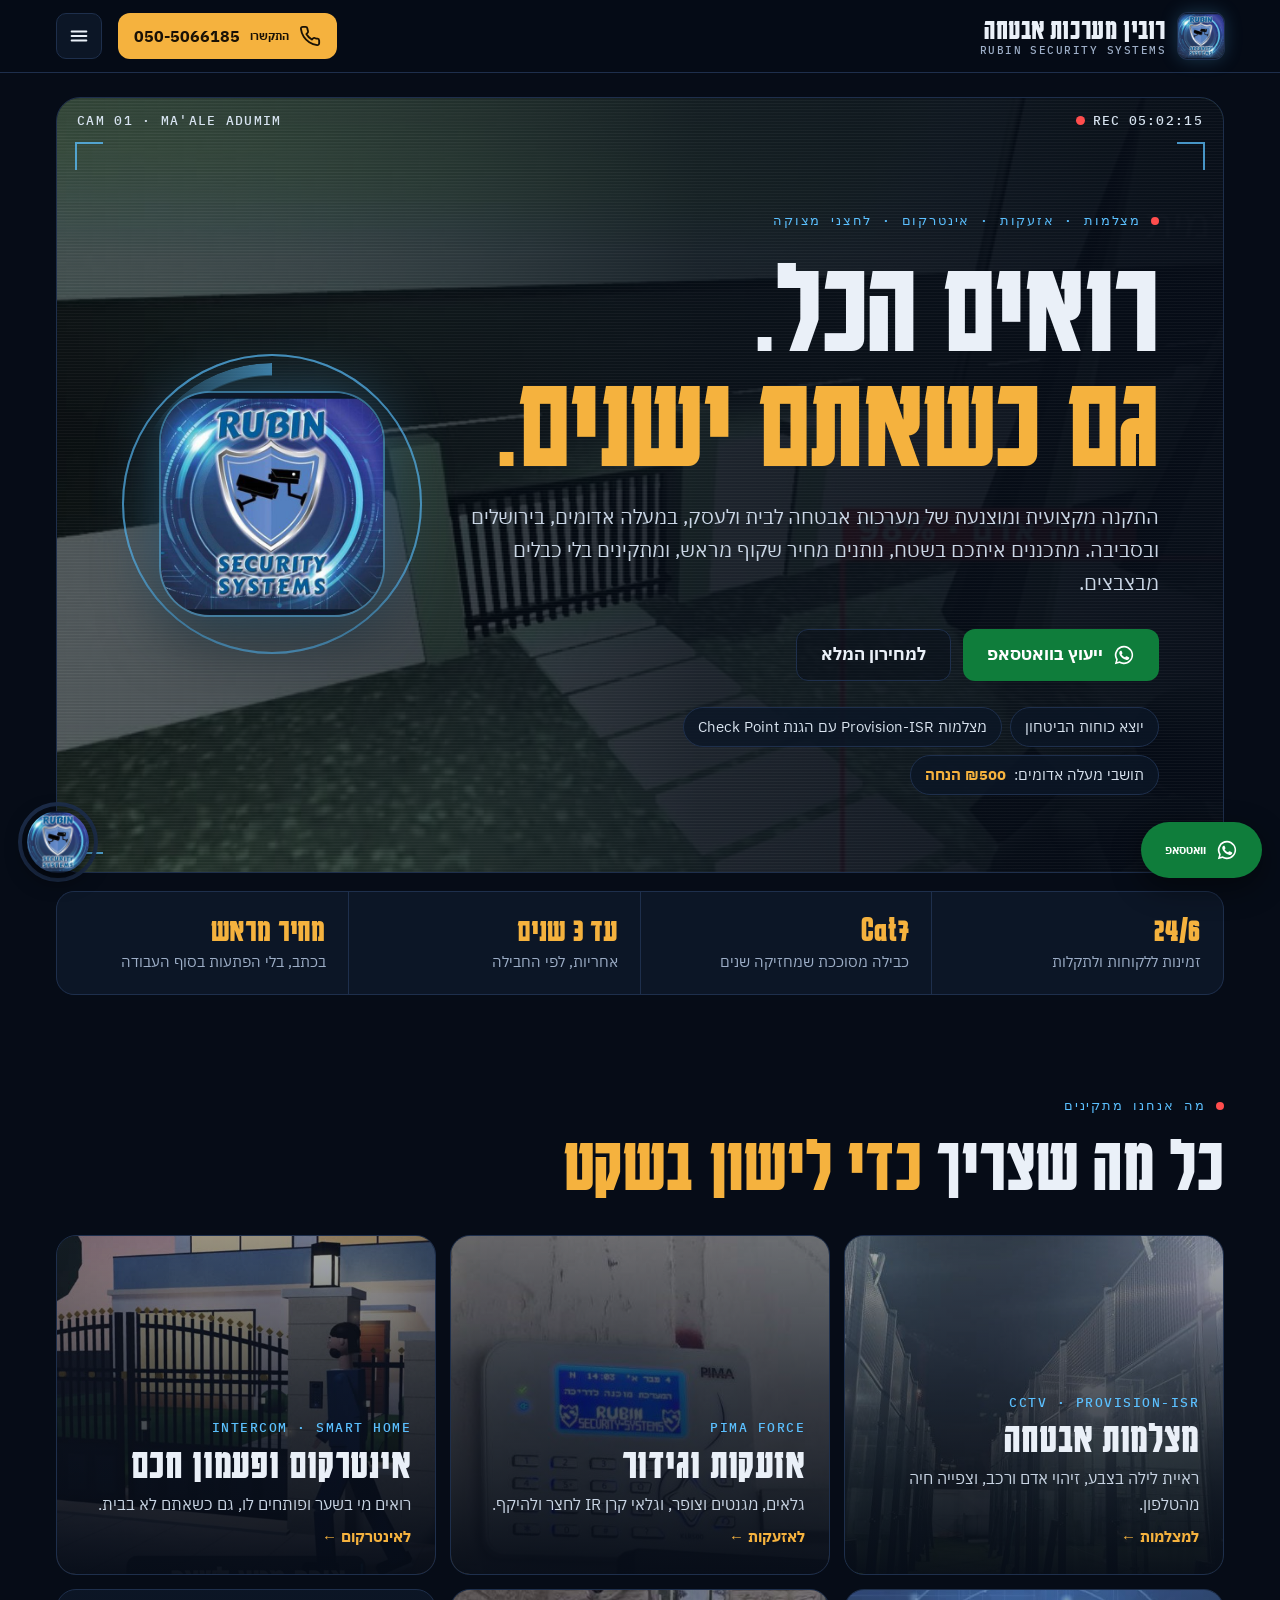
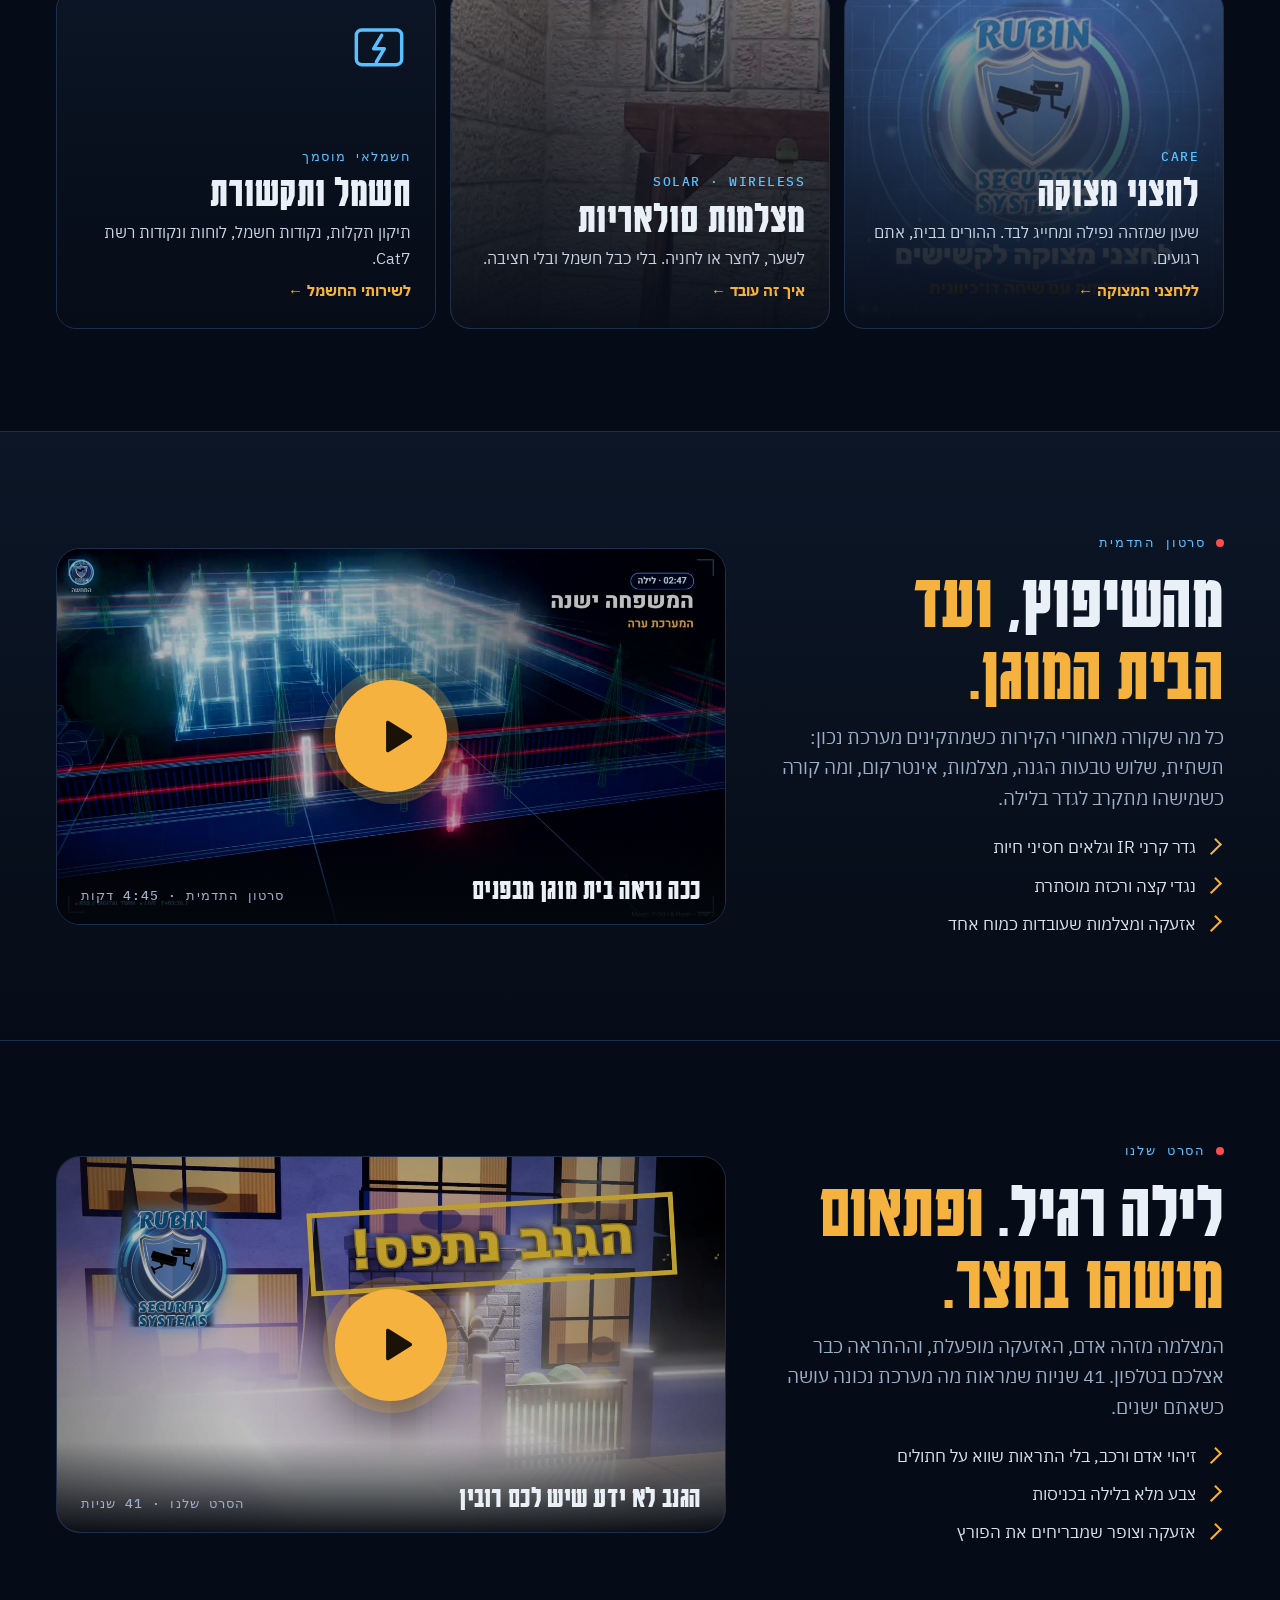
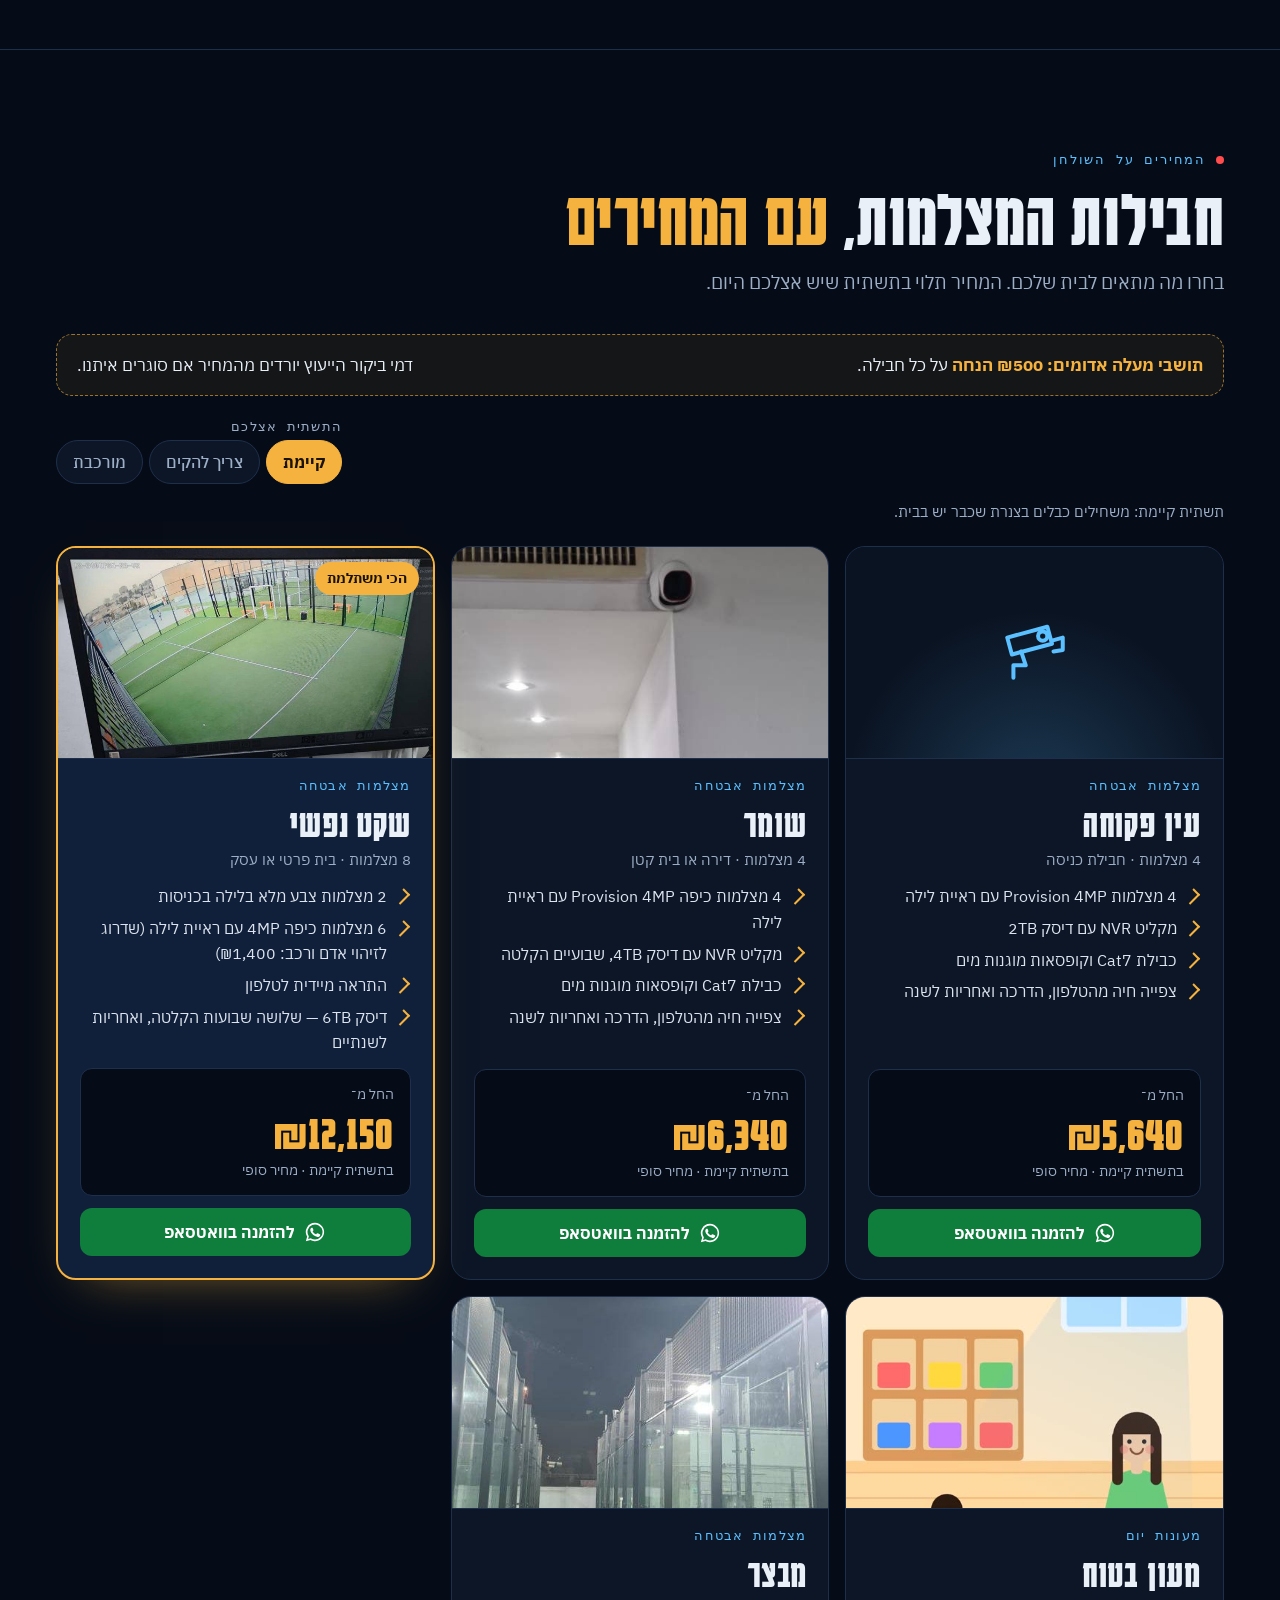
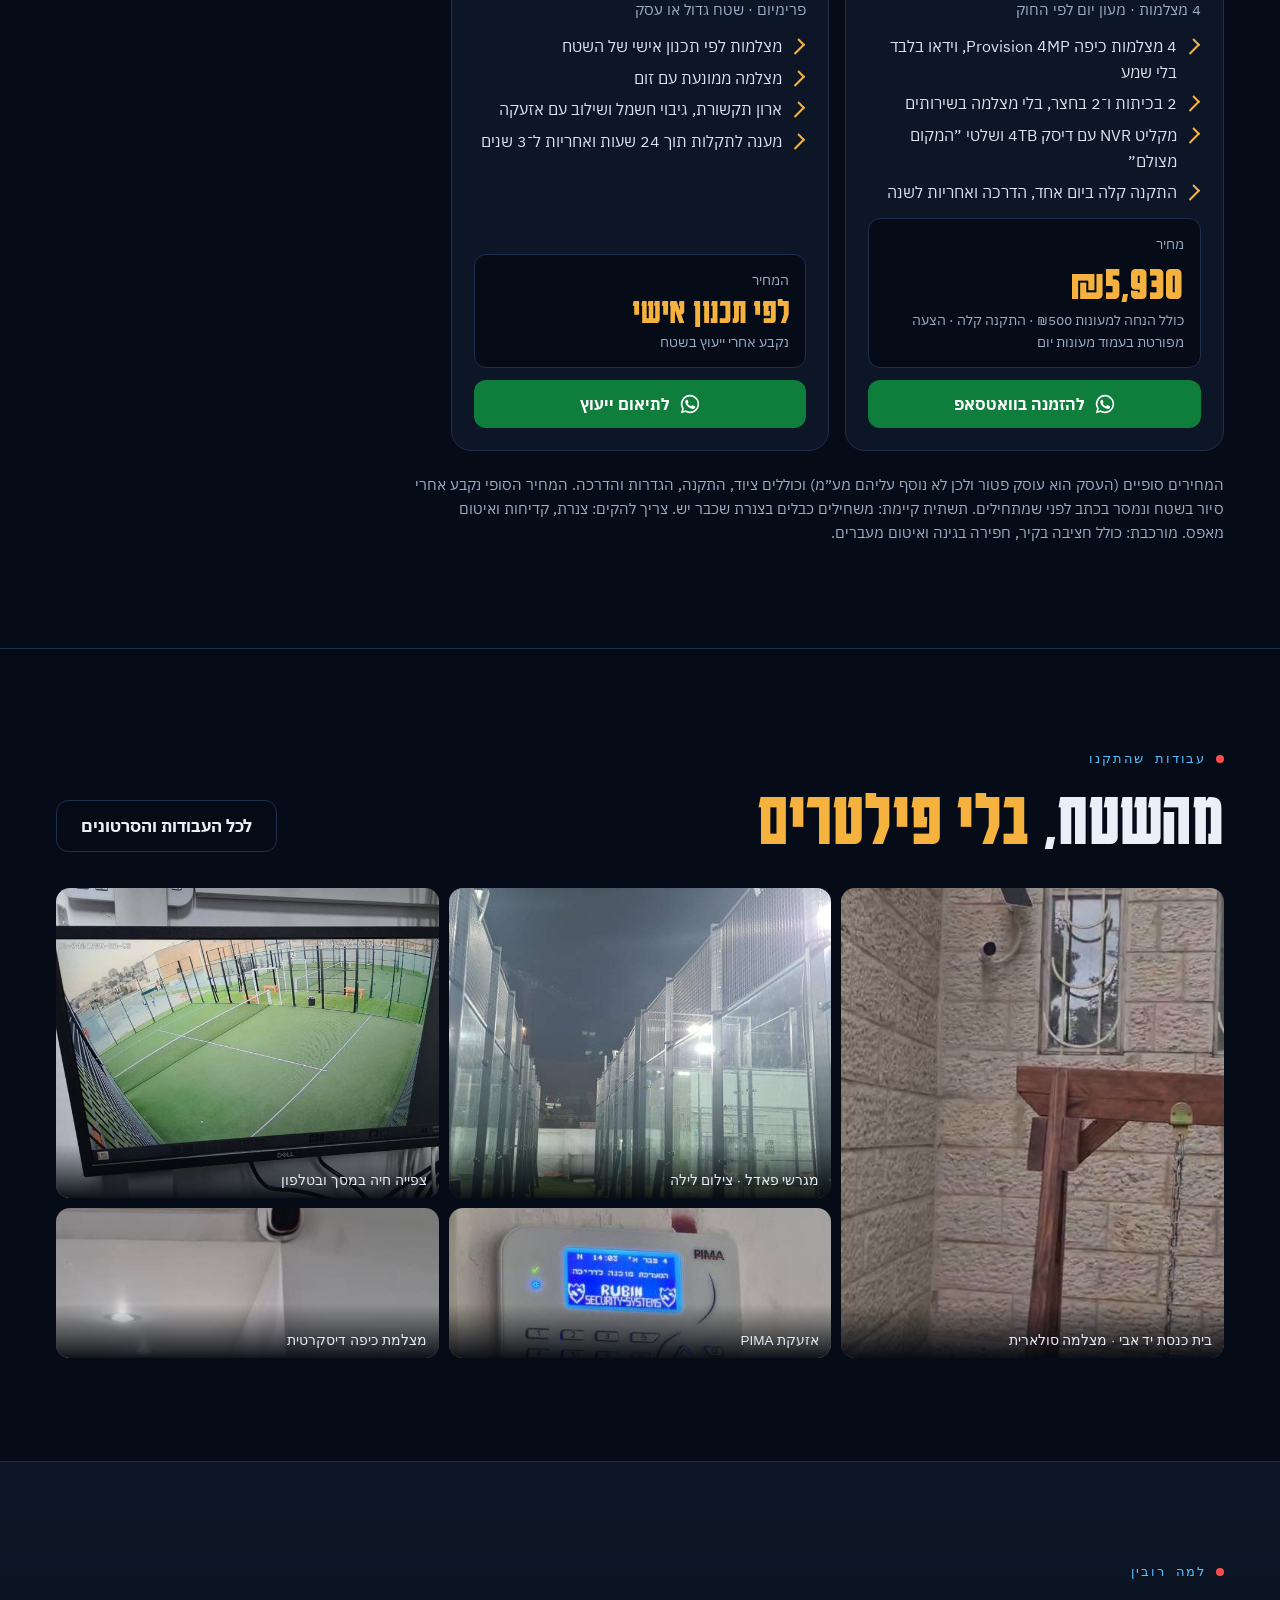
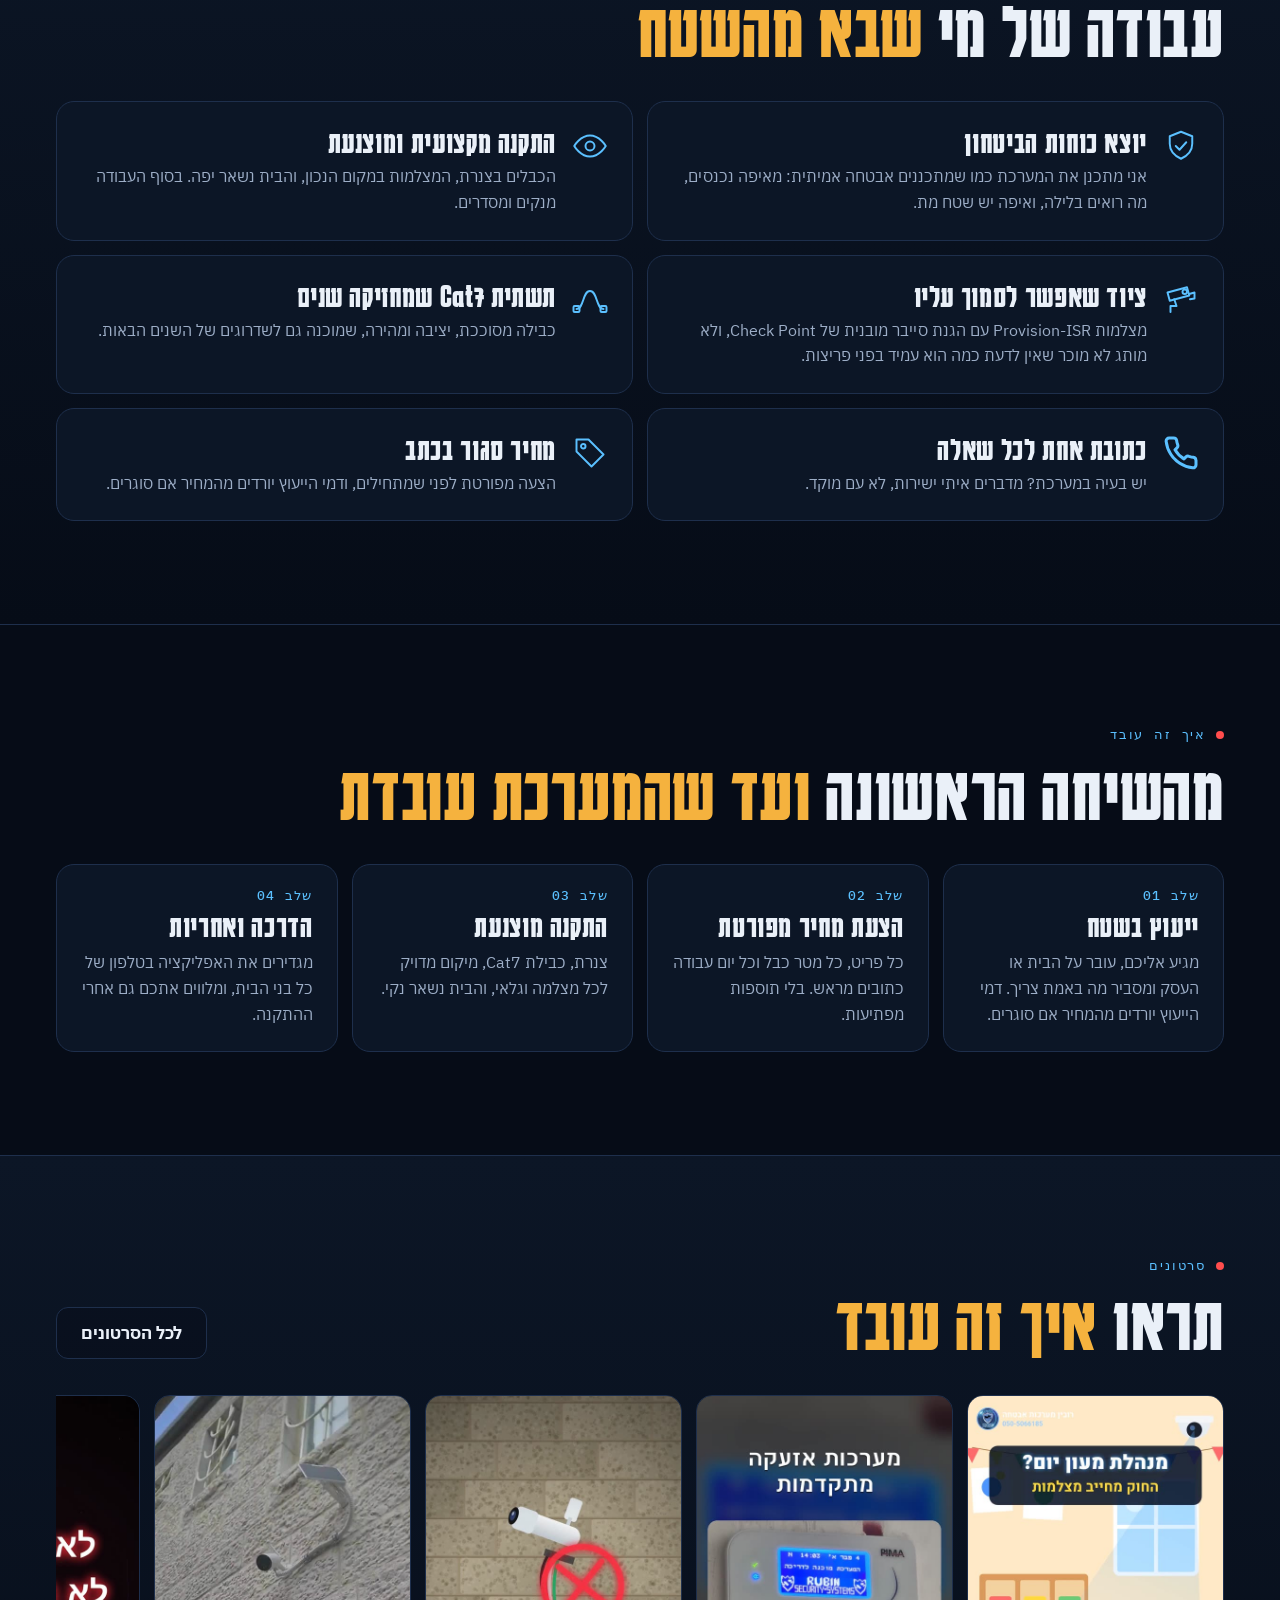
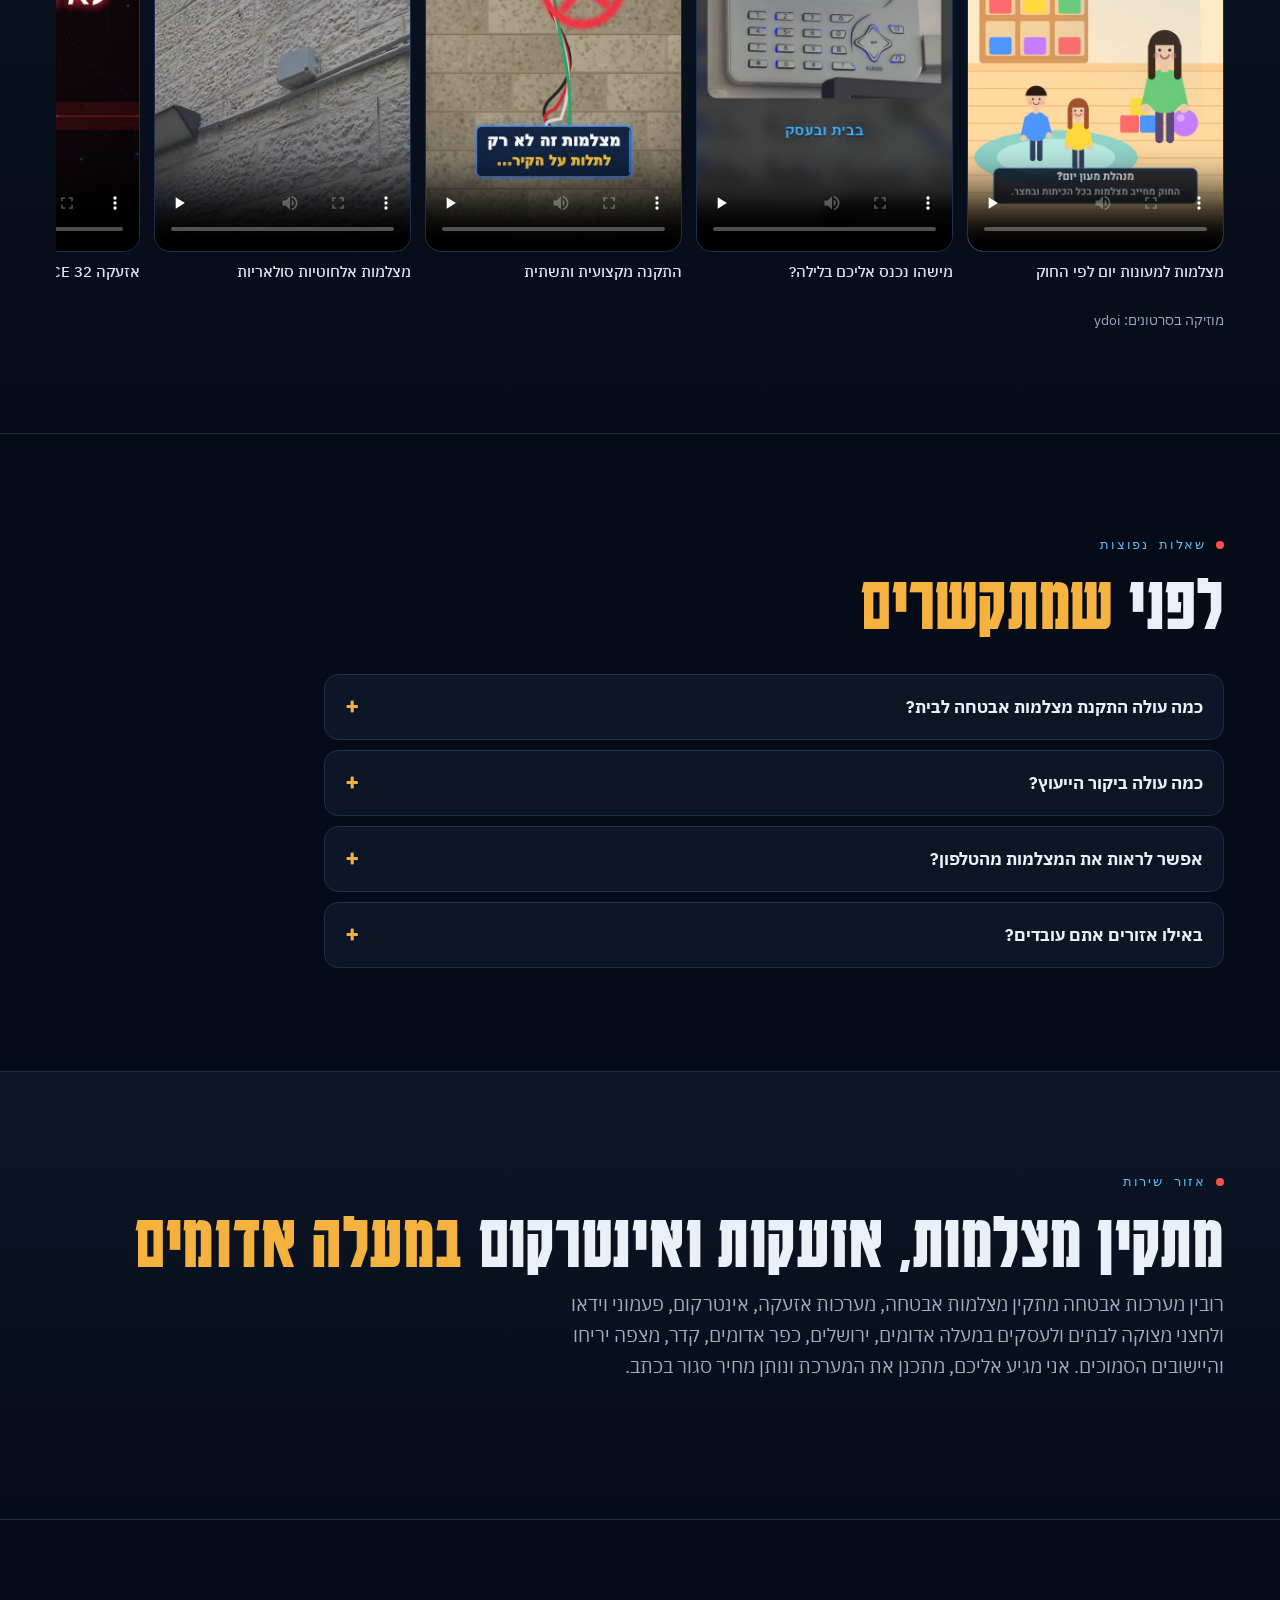
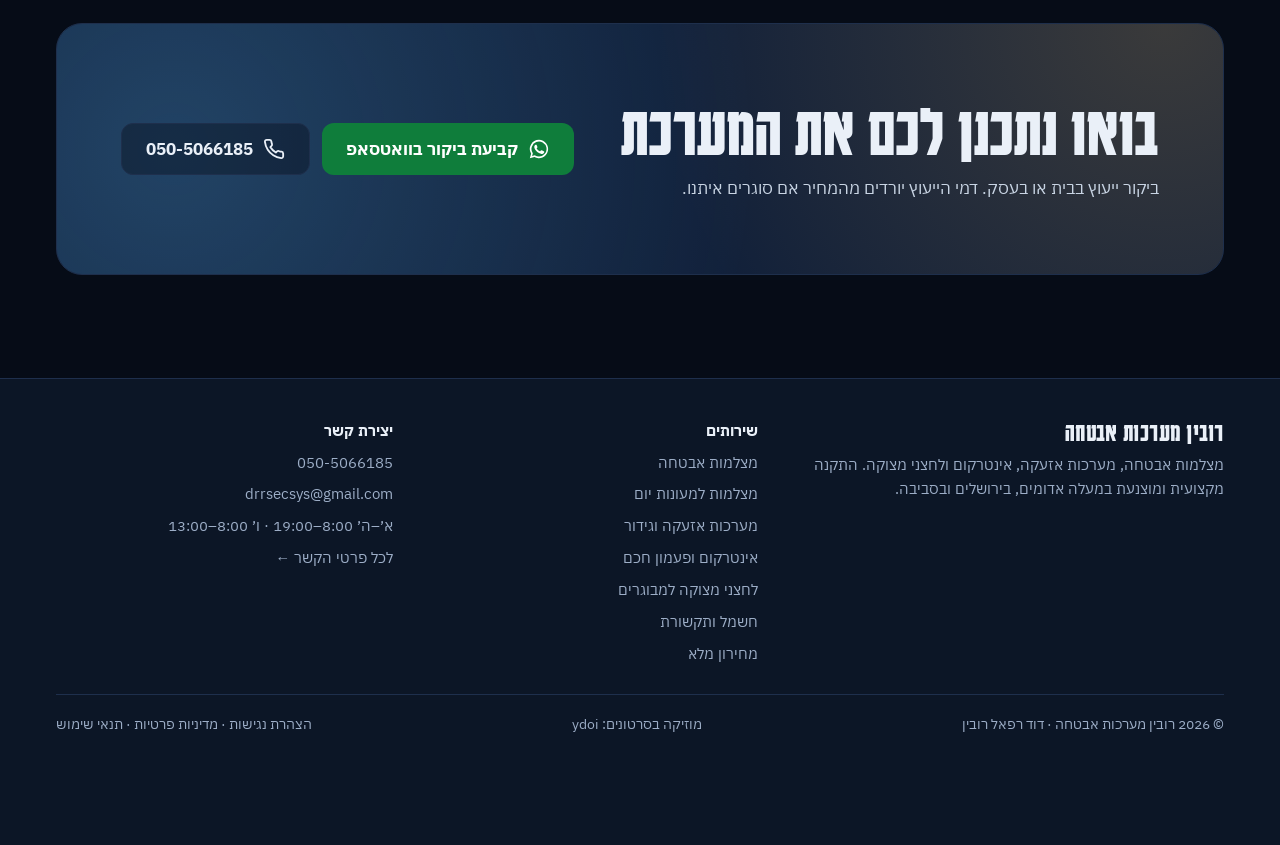
==== commit 43186acb: "הוספת סרטון המעונות לספריית הסרטונים בדף הבית Co-Authored-By: Claude Opus 5 <noreply@anthropic.com> " ====
--- a/index.html
+++ b/index.html
@@ -152,7 +152,7 @@
 
 <section class="band alt"><div class="wrap">
 <div class="head row"><div><div class="eyebrow">סרטונים</div><h2 class="h2">תראו <em>איך זה עובד</em></h2></div><a class="btn btn-ghost" href="gallery.html#videos">לכל הסרטונים</a></div>
-<div class="vids rail" tabindex="0" role="region" aria-label="סרטונים, אפשר לגלול לצדדים"><figure><video src="media/v-night.mp4" poster="media/v-night.jpg" controls playsinline preload="none"></video><figcaption>מישהו נכנס אליכם בלילה?</figcaption></figure><figure><video src="media/v-install.mp4" poster="media/v-install.jpg" controls playsinline preload="none"></video><figcaption>התקנה מקצועית ותשתית</figcaption></figure><figure><video src="media/v-solar.mp4" poster="media/v-solar.jpg" controls playsinline preload="none"></video><figcaption>מצלמות אלחוטיות סולאריות</figcaption></figure><figure><video src="media/v-alarm.mp4" poster="media/v-alarm.jpg" controls playsinline preload="none"></video><figcaption>אזעקה PIMA FORCE 32</figcaption></figure><figure><video src="media/v-intercom.mp4" poster="media/v-intercom.jpg" controls playsinline preload="none"></video><figcaption>אינטרקום וידאו לבית</figcaption></figure><figure><video src="media/v-building.mp4" poster="media/v-building.jpg" controls playsinline preload="none"></video><figcaption>אינטרקום לבניינים</figcaption></figure><figure><video src="media/v-doorbell.mp4" poster="media/v-doorbell.jpg" controls playsinline preload="none"></video><figcaption>פעמון וידאו חכם ELOCK BUZZ</figcaption></figure><figure><video src="media/v-panic.mp4" poster="media/v-panic.jpg" controls playsinline preload="none"></video><figcaption>לחצני מצוקה למבוגרים</figcaption></figure></div>
+<div class="vids rail" tabindex="0" role="region" aria-label="סרטונים, אפשר לגלול לצדדים"><figure><video src="media/v-daycare.mp4" poster="media/v-daycare.jpg" controls playsinline preload="none"></video><figcaption>מצלמות למעונות יום לפי החוק</figcaption></figure><figure><video src="media/v-night.mp4" poster="media/v-night.jpg" controls playsinline preload="none"></video><figcaption>מישהו נכנס אליכם בלילה?</figcaption></figure><figure><video src="media/v-install.mp4" poster="media/v-install.jpg" controls playsinline preload="none"></video><figcaption>התקנה מקצועית ותשתית</figcaption></figure><figure><video src="media/v-solar.mp4" poster="media/v-solar.jpg" controls playsinline preload="none"></video><figcaption>מצלמות אלחוטיות סולאריות</figcaption></figure><figure><video src="media/v-alarm.mp4" poster="media/v-alarm.jpg" controls playsinline preload="none"></video><figcaption>אזעקה PIMA FORCE 32</figcaption></figure><figure><video src="media/v-intercom.mp4" poster="media/v-intercom.jpg" controls playsinline preload="none"></video><figcaption>אינטרקום וידאו לבית</figcaption></figure><figure><video src="media/v-building.mp4" poster="media/v-building.jpg" controls playsinline preload="none"></video><figcaption>אינטרקום לבניינים</figcaption></figure><figure><video src="media/v-doorbell.mp4" poster="media/v-doorbell.jpg" controls playsinline preload="none"></video><figcaption>פעמון וידאו חכם ELOCK BUZZ</figcaption></figure><figure><video src="media/v-panic.mp4" poster="media/v-panic.jpg" controls playsinline preload="none"></video><figcaption>לחצני מצוקה למבוגרים</figcaption></figure></div>
 <p class="credit">מוזיקה בסרטונים: ydoi</p>
 </div></section>
 
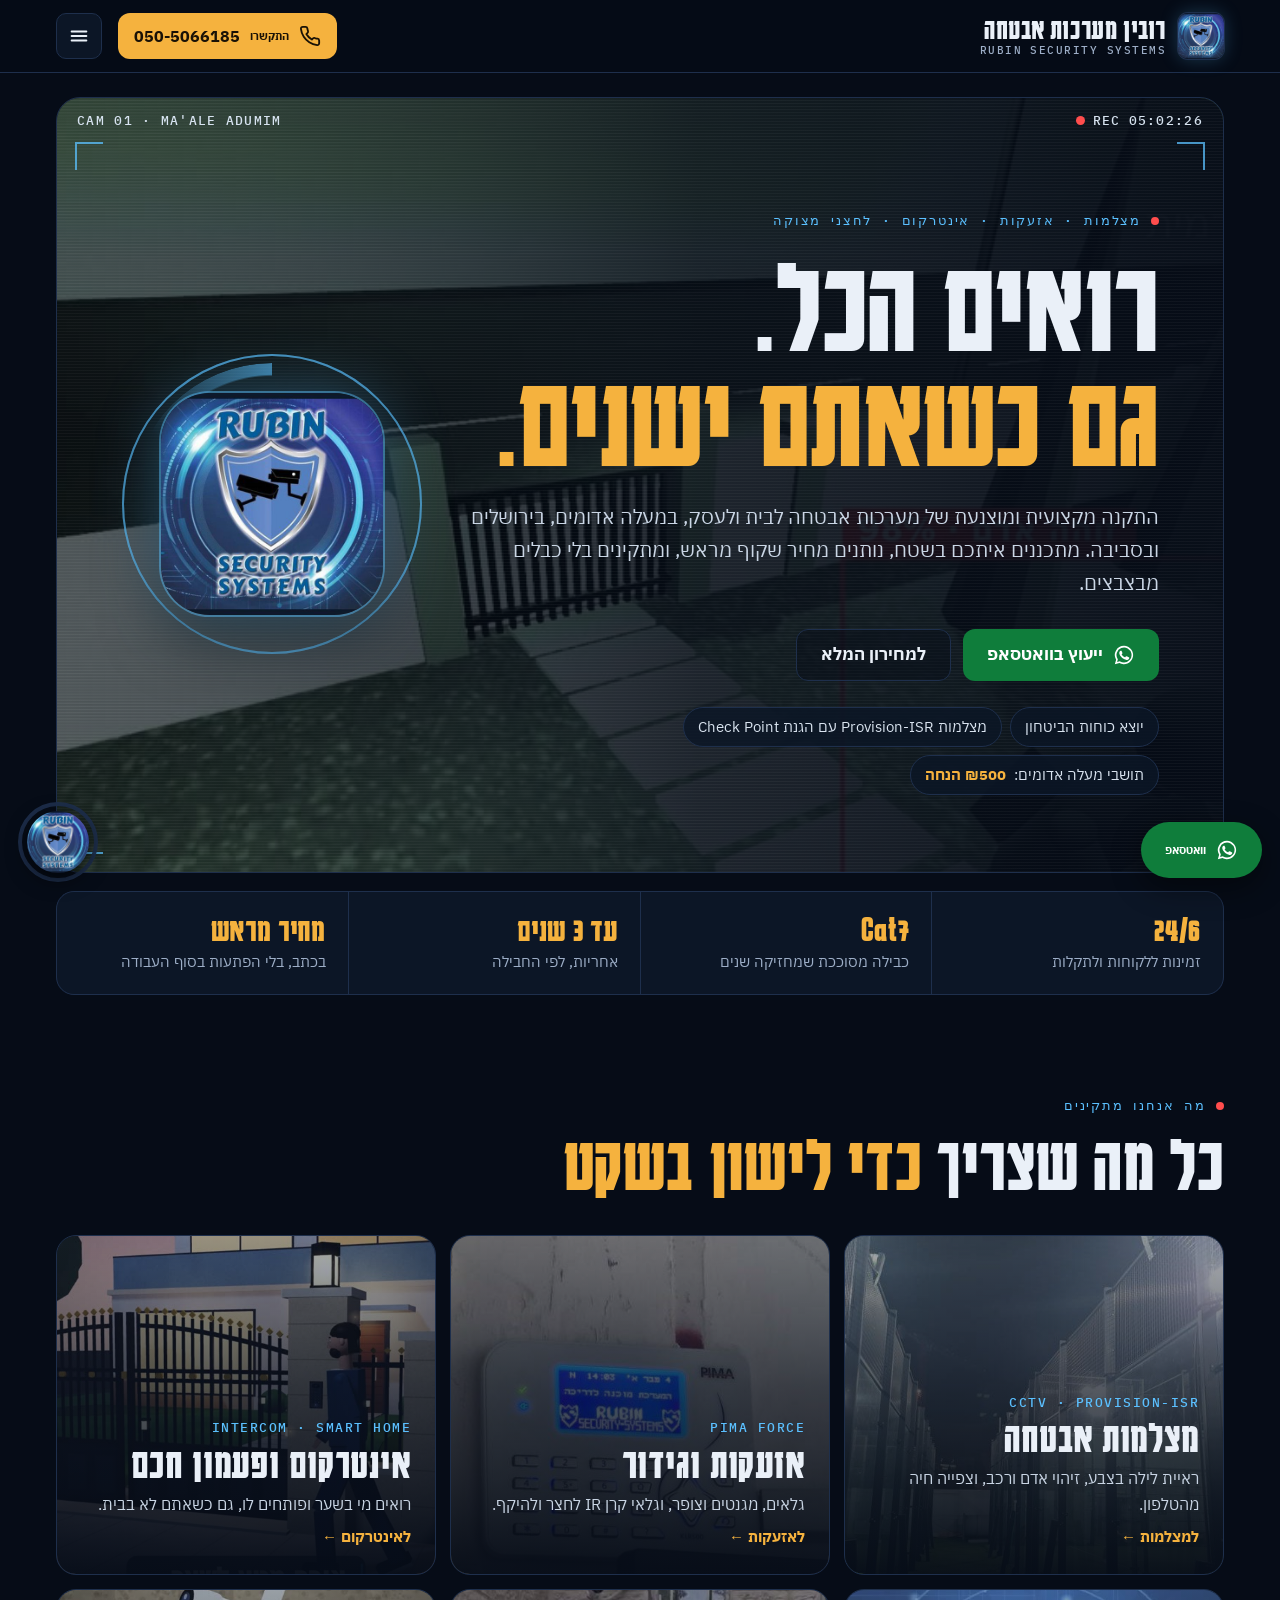
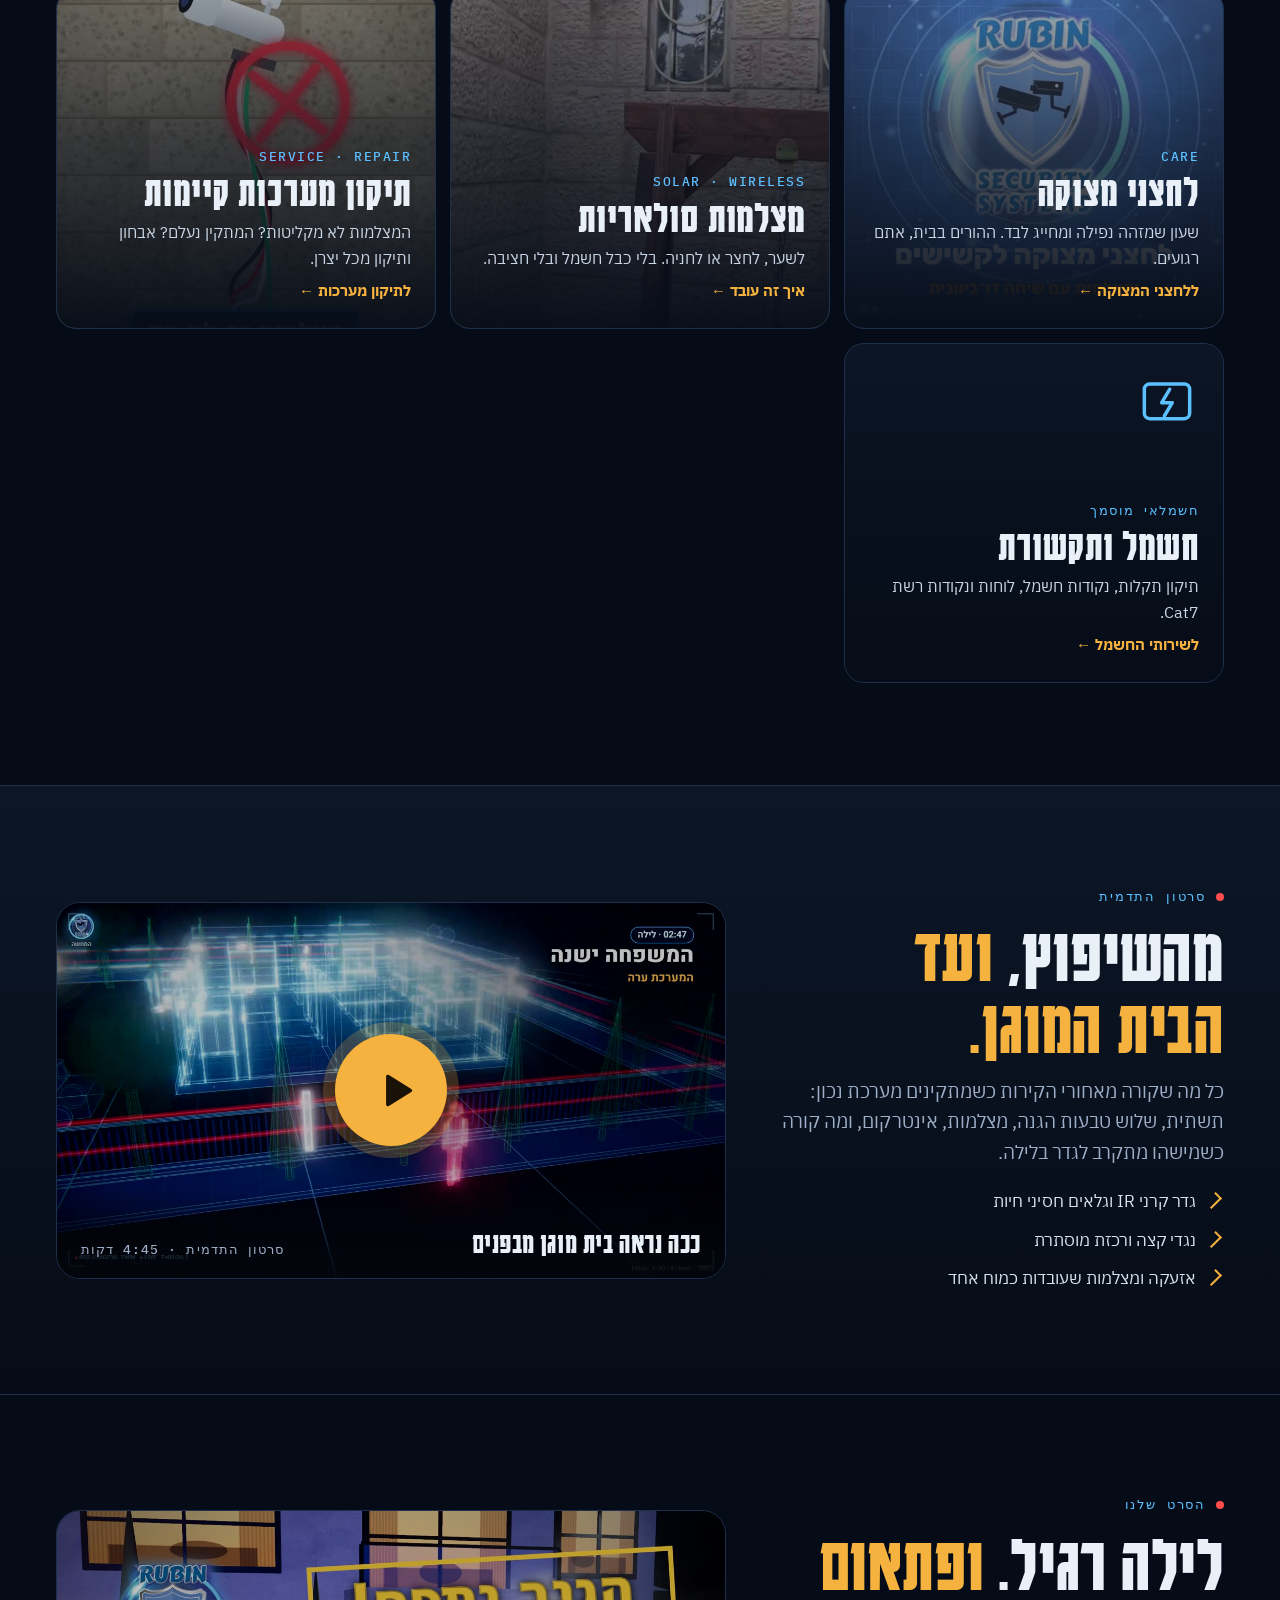
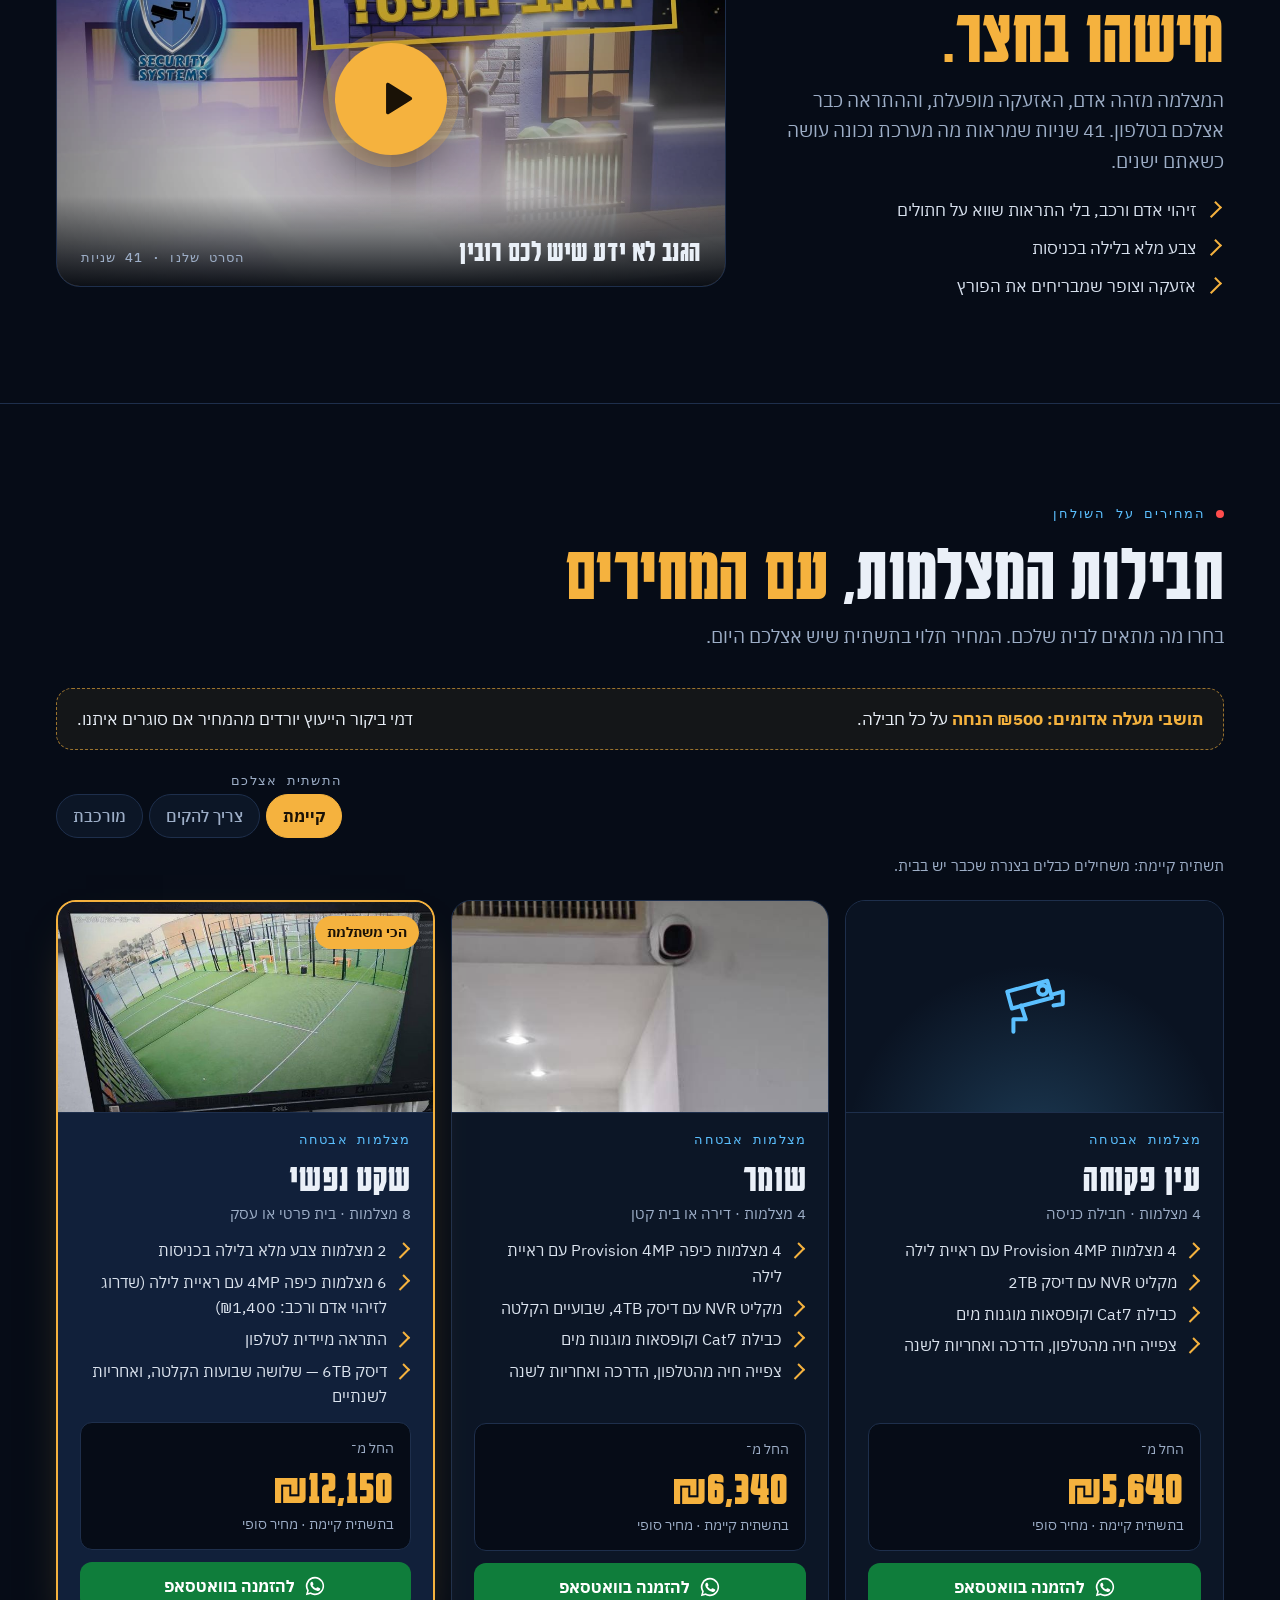
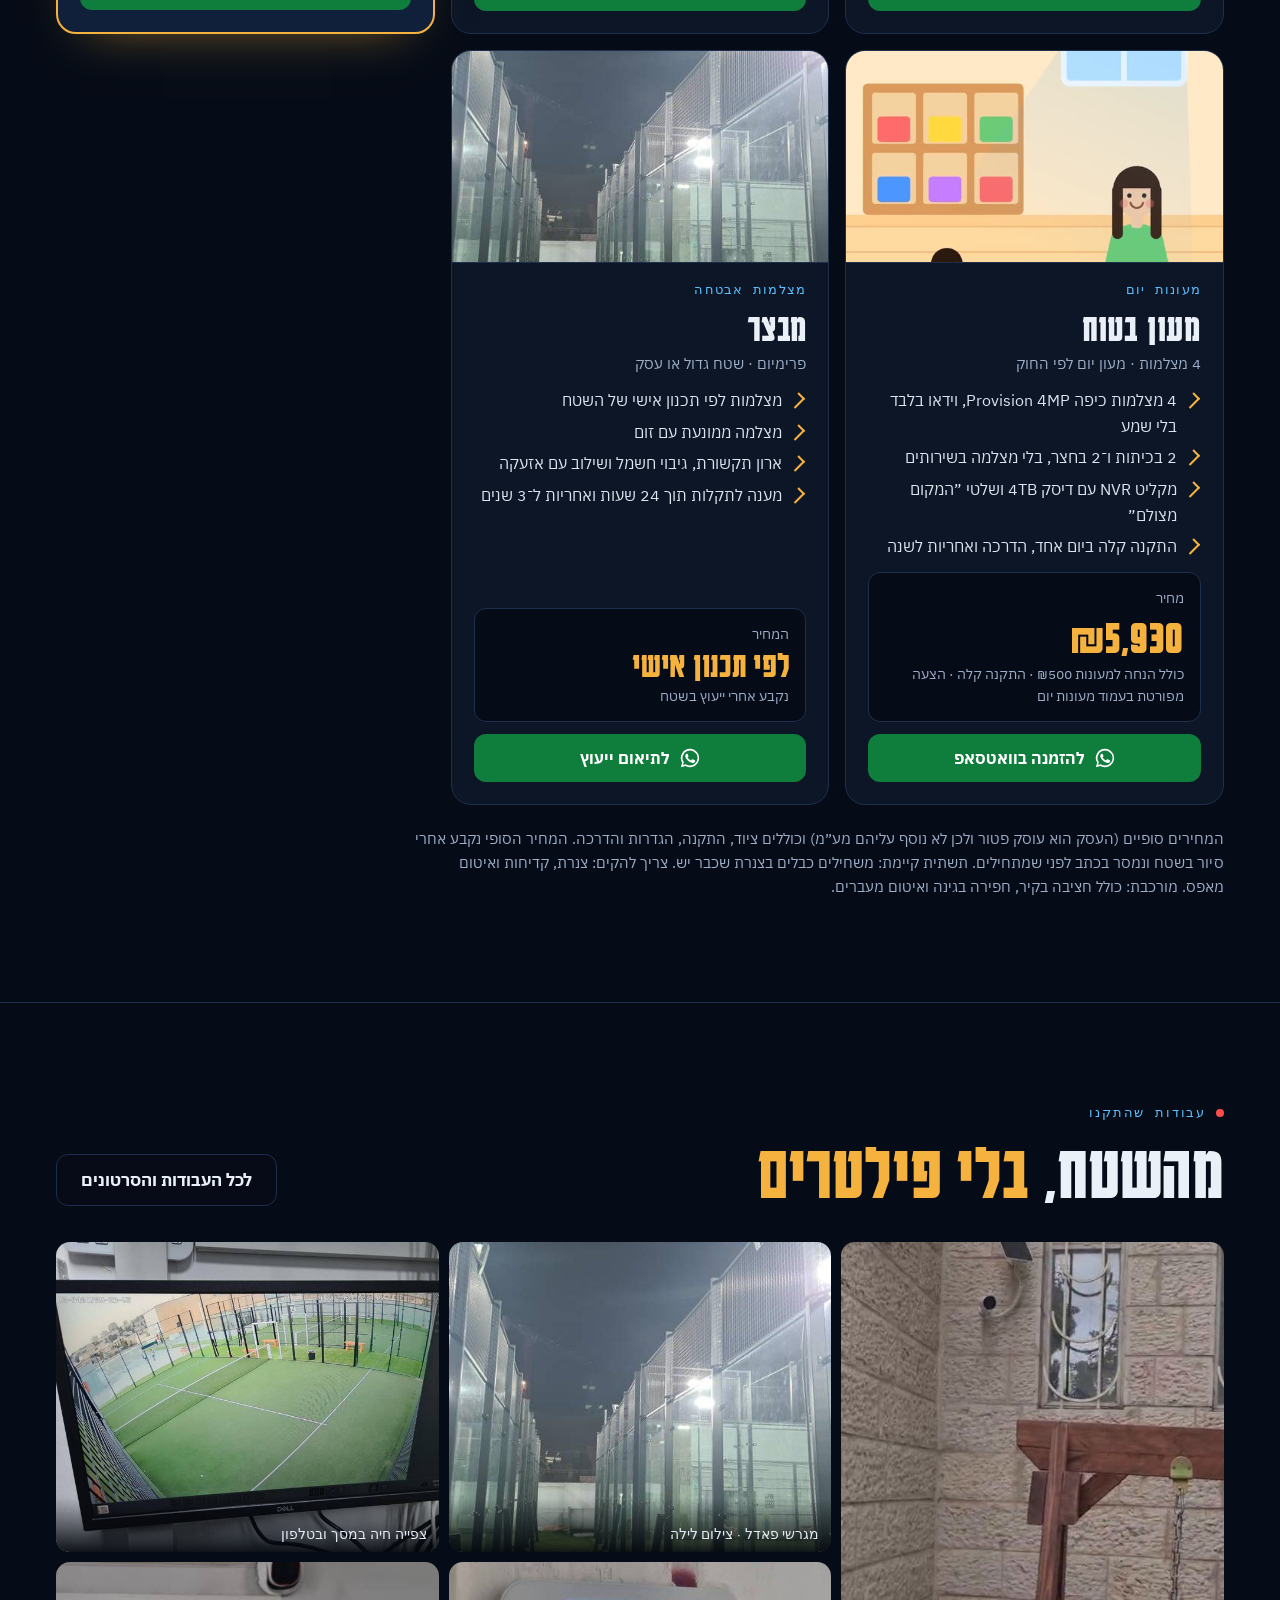
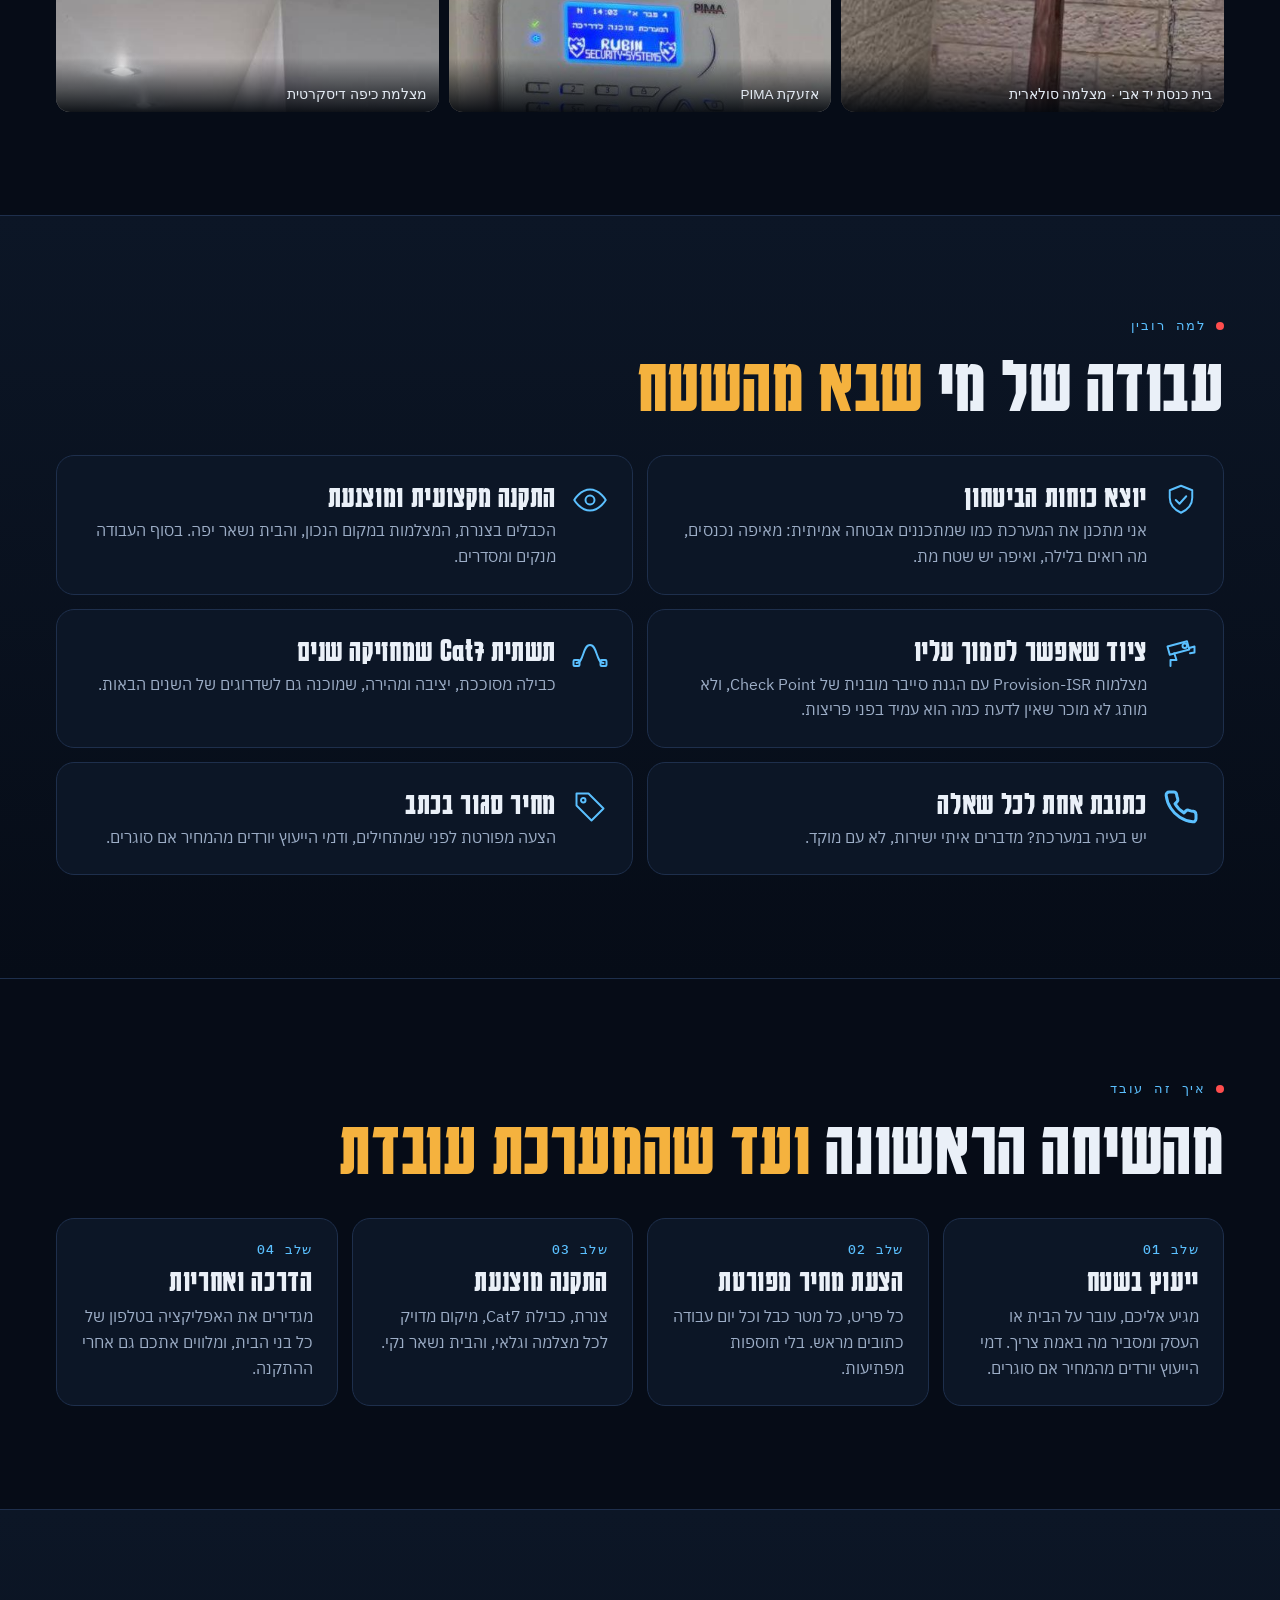
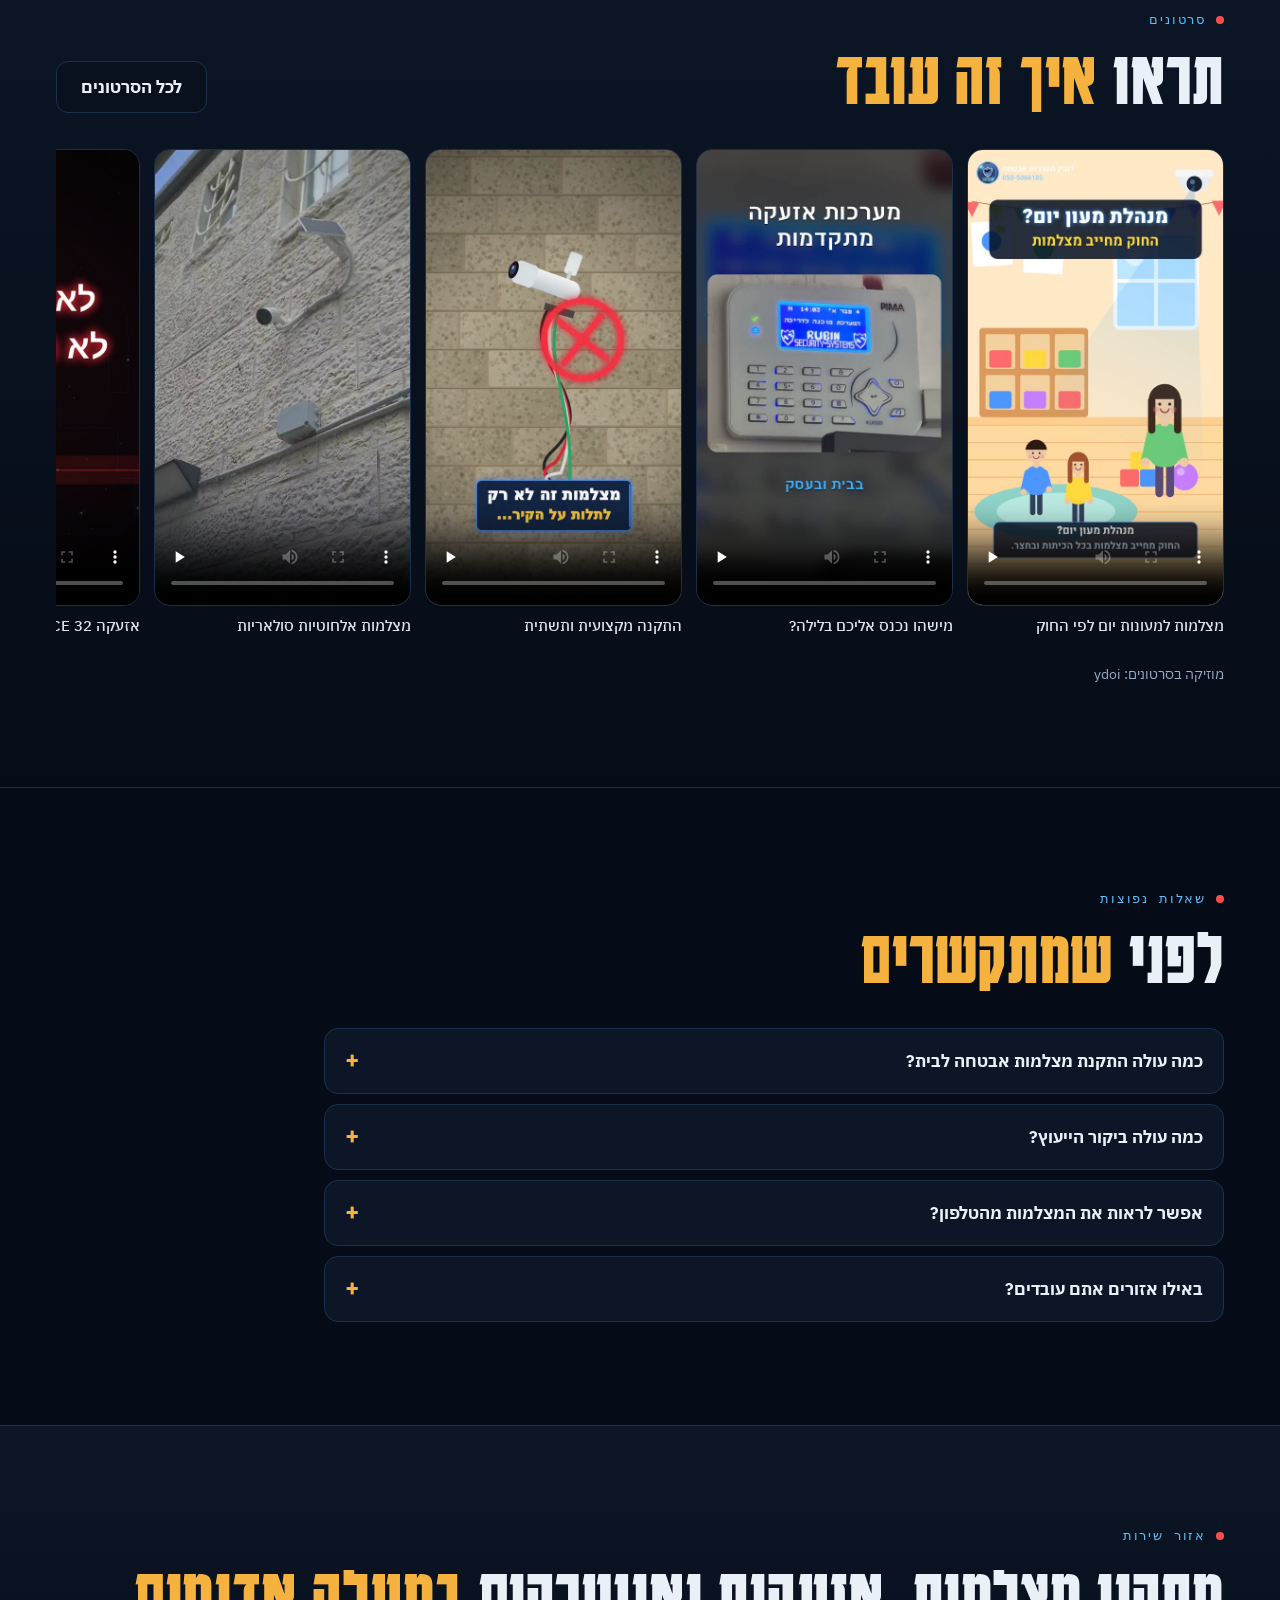
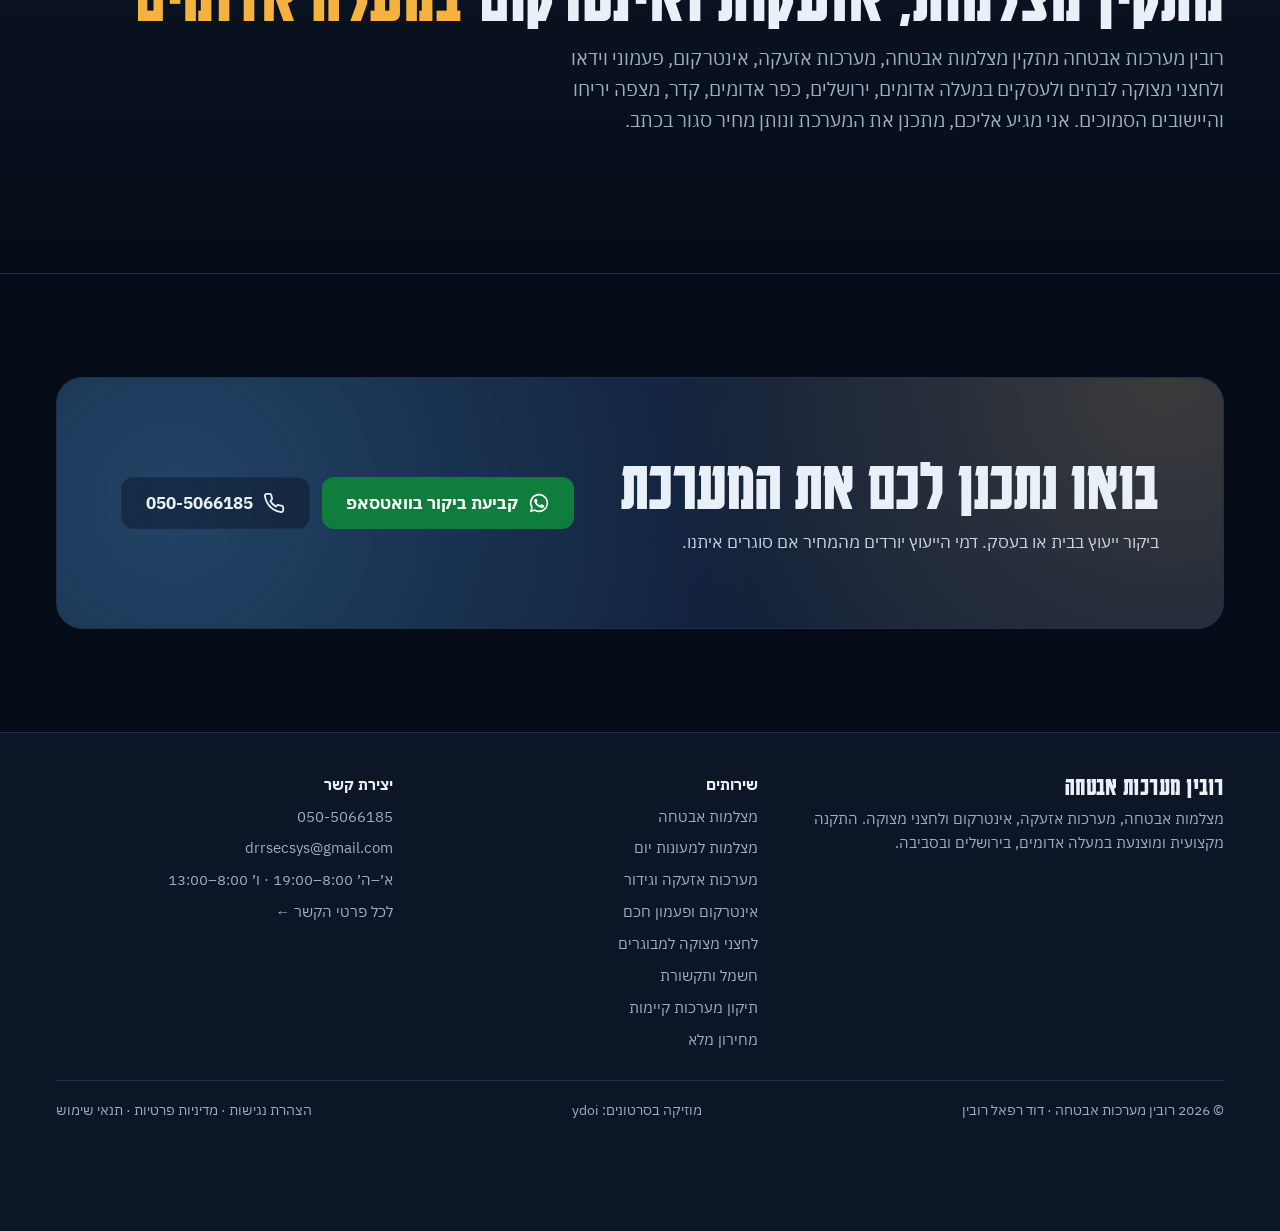
==== commit efcf29a0: "דף חדש: תיקון ושדרוג מערכות קיימות, קישורים בניווט ובסייטמאפ, README עם קישורים לאתר Co-Authored-By:" ====
--- a/index.html
+++ b/index.html
@@ -47,7 +47,7 @@
       <img src="media/logo.jpg" alt="" width="46" height="46">
       <span><b>רובין מערכות אבטחה</b><small>RUBIN SECURITY SYSTEMS</small></span>
     </a>
-    <nav class="nav" aria-label="ניווט ראשי"><a href="index.html" aria-current="page">בית</a><a href="cameras.html">מצלמות</a><a href="daycare.html">מעונות יום</a><a href="alarms.html">אזעקות</a><a href="intercom.html">אינטרקום</a><a href="elderly.html">לחצני מצוקה</a><a href="electric.html">חשמל ותקשורת</a><a href="prices.html">מחירון</a><a href="gallery.html">עבודות וסרטונים</a><a href="about.html">אודות</a><a href="contact.html">צור קשר</a></nav>
+    <nav class="nav" aria-label="ניווט ראשי"><a href="index.html" aria-current="page">בית</a><a href="cameras.html">מצלמות</a><a href="daycare.html">מעונות יום</a><a href="alarms.html">אזעקות</a><a href="intercom.html">אינטרקום</a><a href="elderly.html">לחצני מצוקה</a><a href="electric.html">חשמל ותקשורת</a><a href="service.html">תיקון מערכות</a><a href="prices.html">מחירון</a><a href="gallery.html">עבודות וסרטונים</a><a href="about.html">אודות</a><a href="contact.html">צור קשר</a></nav>
     <a class="btn btn-amber call" href="tel:+972505066185" aria-label="התקשרו 050-5066185"><svg aria-hidden="true"><use href="#i-phone"/></svg><span class="lbl">התקשרו</span> <span class="num ltr">050-5066185</span></a>
     <button type="button" class="menu-btn" id="menuBtn" aria-label="תפריט" aria-expanded="false" aria-controls="drawer"><svg aria-hidden="true"><use href="#i-menu"/></svg></button>
   </div>
@@ -55,7 +55,7 @@
 <div class="drawer" id="drawer" hidden>
   <nav class="sheet" aria-label="תפריט">
     <button type="button" class="x" aria-label="סגירת התפריט">×</button>
-    <a href="index.html" aria-current="page">בית</a><a href="cameras.html">מצלמות</a><a href="daycare.html">מעונות יום</a><a href="alarms.html">אזעקות</a><a href="intercom.html">אינטרקום</a><a href="elderly.html">לחצני מצוקה</a><a href="prices.html">מחירון</a><a href="gallery.html">עבודות וסרטונים</a><a href="about.html">אודות</a><a href="contact.html">צור קשר</a>
+    <a href="index.html" aria-current="page">בית</a><a href="cameras.html">מצלמות</a><a href="daycare.html">מעונות יום</a><a href="alarms.html">אזעקות</a><a href="intercom.html">אינטרקום</a><a href="elderly.html">לחצני מצוקה</a><a href="service.html">תיקון מערכות</a><a href="prices.html">מחירון</a><a href="gallery.html">עבודות וסרטונים</a><a href="about.html">אודות</a><a href="contact.html">צור קשר</a>
     <a class="btn btn-wa" href="https://wa.me/972505066185?text=%D7%A9%D7%9C%D7%95%D7%9D%20%D7%93%D7%95%D7%93%2C%20%D7%90%D7%A9%D7%9E%D7%97%20%D7%9C%D7%99%D7%99%D7%A2%D7%95%D7%A5%20%D7%9C%D7%92%D7%91%D7%99%20%D7%9E%D7%A2%D7%A8%D7%9B%D7%AA%20%D7%90%D7%91%D7%98%D7%97%D7%94" target="_blank" rel="noopener"><svg aria-hidden="true"><use href="#i-wa"/></svg>ייעוץ בוואטסאפ<span class="sr-only"> (נפתח בחלון חדש)</span></a>
   </nav>
 </div>
@@ -89,6 +89,7 @@
   <a class="tile" href="intercom.html"><img src="media/v-intercom.jpg" alt="" loading="lazy"><span class="k">INTERCOM · SMART HOME</span><h3>אינטרקום ופעמון חכם</h3><p>רואים מי בשער ופותחים לו, גם כשאתם לא בבית.</p><span class="go">לאינטרקום ←</span></a>
   <a class="tile" href="elderly.html"><img src="media/v-panic.jpg" alt="" loading="lazy"><span class="k">CARE</span><h3>לחצני מצוקה</h3><p>שעון שמזהה נפילה ומחייג לבד. ההורים בבית, אתם רגועים.</p><span class="go">ללחצני המצוקה ←</span></a>
   <a class="tile" href="cameras.html#solar"><img src="media/syn-yard-1.jpg" alt="" loading="lazy"><span class="k">SOLAR · WIRELESS</span><h3>מצלמות סולאריות</h3><p>לשער, לחצר או לחניה. בלי כבל חשמל ובלי חציבה.</p><span class="go">איך זה עובד ←</span></a>
+  <a class="tile" href="service.html"><img src="media/v-install.jpg" alt="" loading="lazy"><span class="k">SERVICE · REPAIR</span><h3>תיקון מערכות קיימות</h3><p>המצלמות לא מקליטות? המתקין נעלם? אבחון ותיקון מכל יצרן.</p><span class="go">לתיקון מערכות ←</span></a>
   <a class="tile icon" href="electric.html"><svg class="big" aria-hidden="true"><use href="#i-bolt"/></svg><div style="display:flex;flex-direction:column;gap:8px"><span class="k">חשמלאי מוסמך</span><h3>חשמל ותקשורת</h3><p>תיקון תקלות, נקודות חשמל, לוחות ונקודות רשת Cat7.</p><span class="go">לשירותי החשמל ←</span></div></a>
 </div>
 </div></section>
@@ -169,7 +170,7 @@
   <div class="wrap">
     <div class="cols">
       <div><b>רובין מערכות אבטחה</b><span>מצלמות אבטחה, מערכות אזעקה, אינטרקום ולחצני מצוקה. התקנה מקצועית ומוצנעת במעלה אדומים, בירושלים ובסביבה.</span></div>
-      <div><span style="color:var(--ink);font-weight:700">שירותים</span><a href="cameras.html">מצלמות אבטחה</a><a href="daycare.html">מצלמות למעונות יום</a><a href="alarms.html">מערכות אזעקה וגידור</a><a href="intercom.html">אינטרקום ופעמון חכם</a><a href="elderly.html">לחצני מצוקה למבוגרים</a><a href="electric.html">חשמל ותקשורת</a><a href="prices.html">מחירון מלא</a></div>
+      <div><span style="color:var(--ink);font-weight:700">שירותים</span><a href="cameras.html">מצלמות אבטחה</a><a href="daycare.html">מצלמות למעונות יום</a><a href="alarms.html">מערכות אזעקה וגידור</a><a href="intercom.html">אינטרקום ופעמון חכם</a><a href="elderly.html">לחצני מצוקה למבוגרים</a><a href="electric.html">חשמל ותקשורת</a><a href="service.html">תיקון מערכות קיימות</a><a href="prices.html">מחירון מלא</a></div>
       <div><span style="color:var(--ink);font-weight:700">יצירת קשר</span><span class="ltr" style="text-align:right">050-5066185</span><span class="ltr" style="text-align:right">drrsecsys@gmail.com</span><span>א׳–ה׳ 8:00–19:00 · ו׳ 8:00–13:00</span><a href="contact.html">לכל פרטי הקשר ←</a></div>
     </div>
     <div class="legal"><span>© <span class="yr">2026</span> רובין מערכות אבטחה · דוד רפאל רובין</span><span>מוזיקה בסרטונים: ydoi</span><div class="legal-links"><a href="accessibility.html">הצהרת נגישות</a> · <a href="privacy.html">מדיניות פרטיות</a> · <a href="terms.html">תנאי שימוש</a></div></div>
